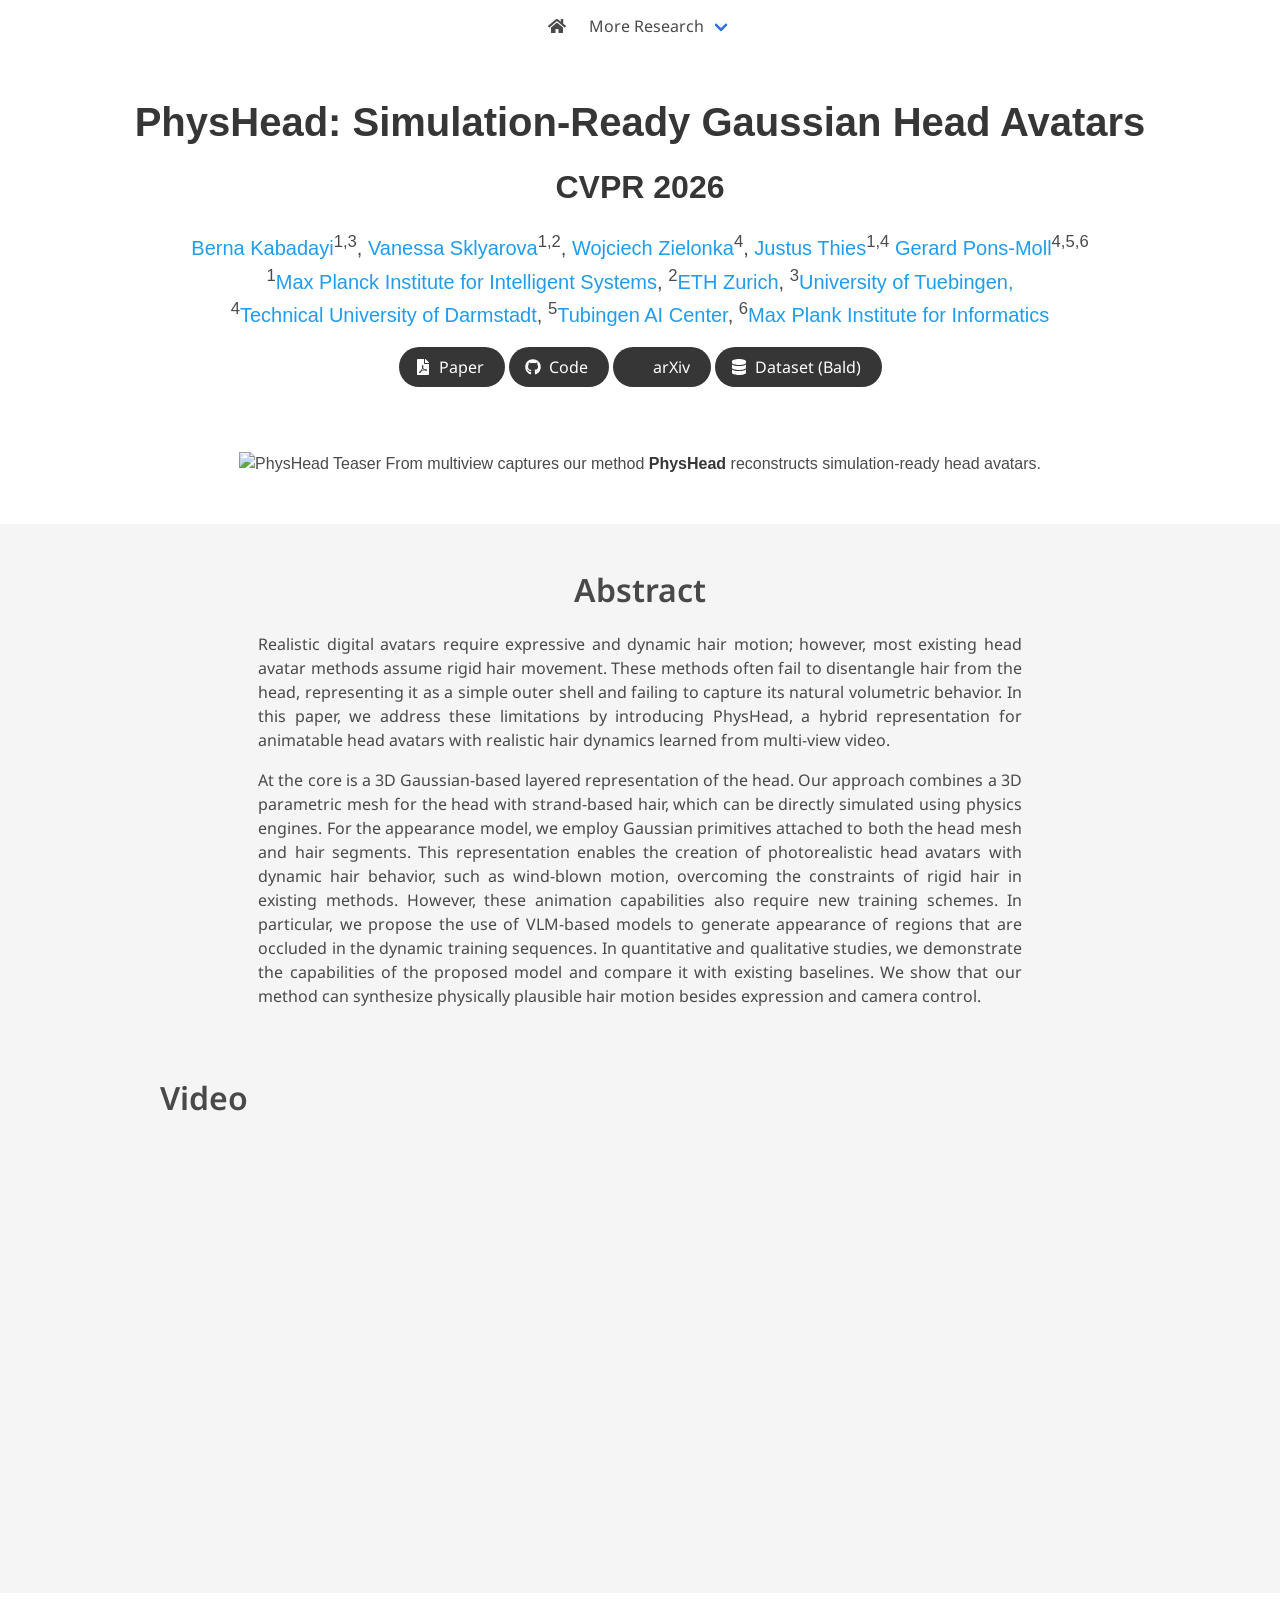
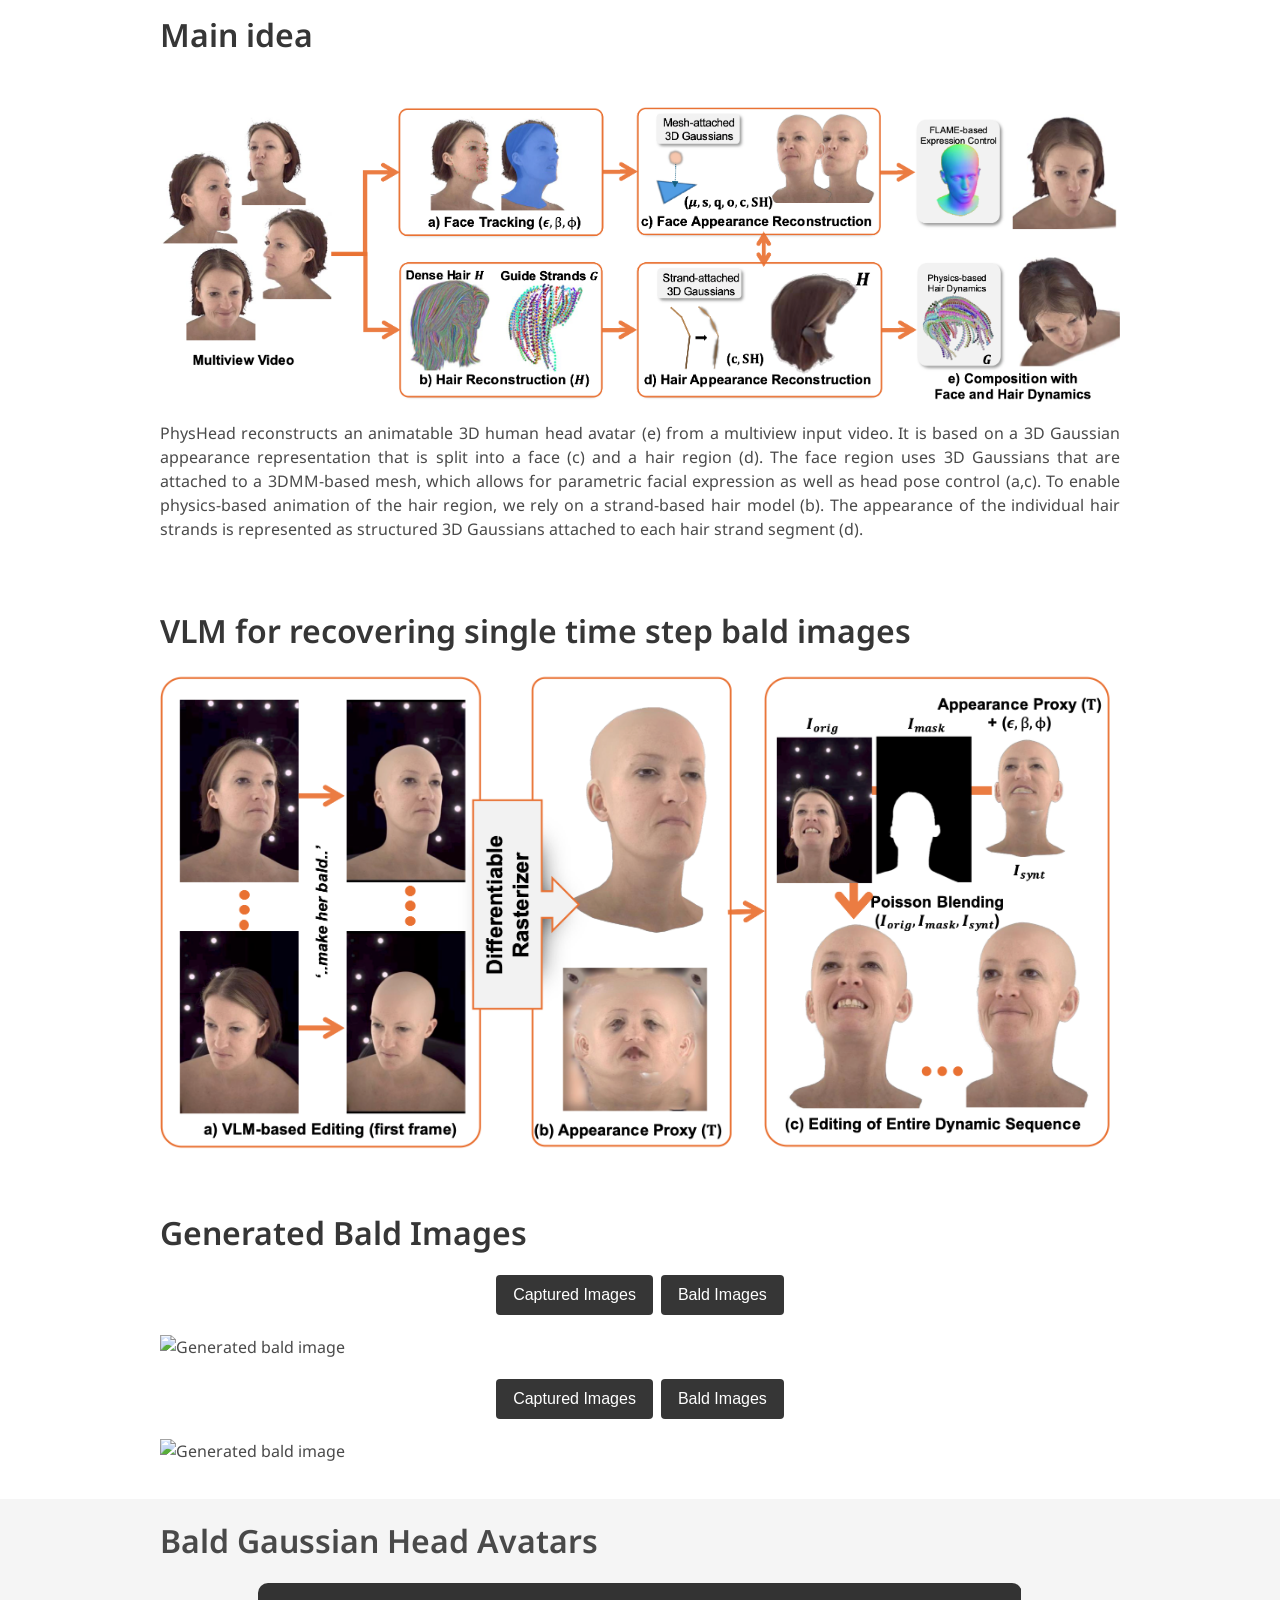
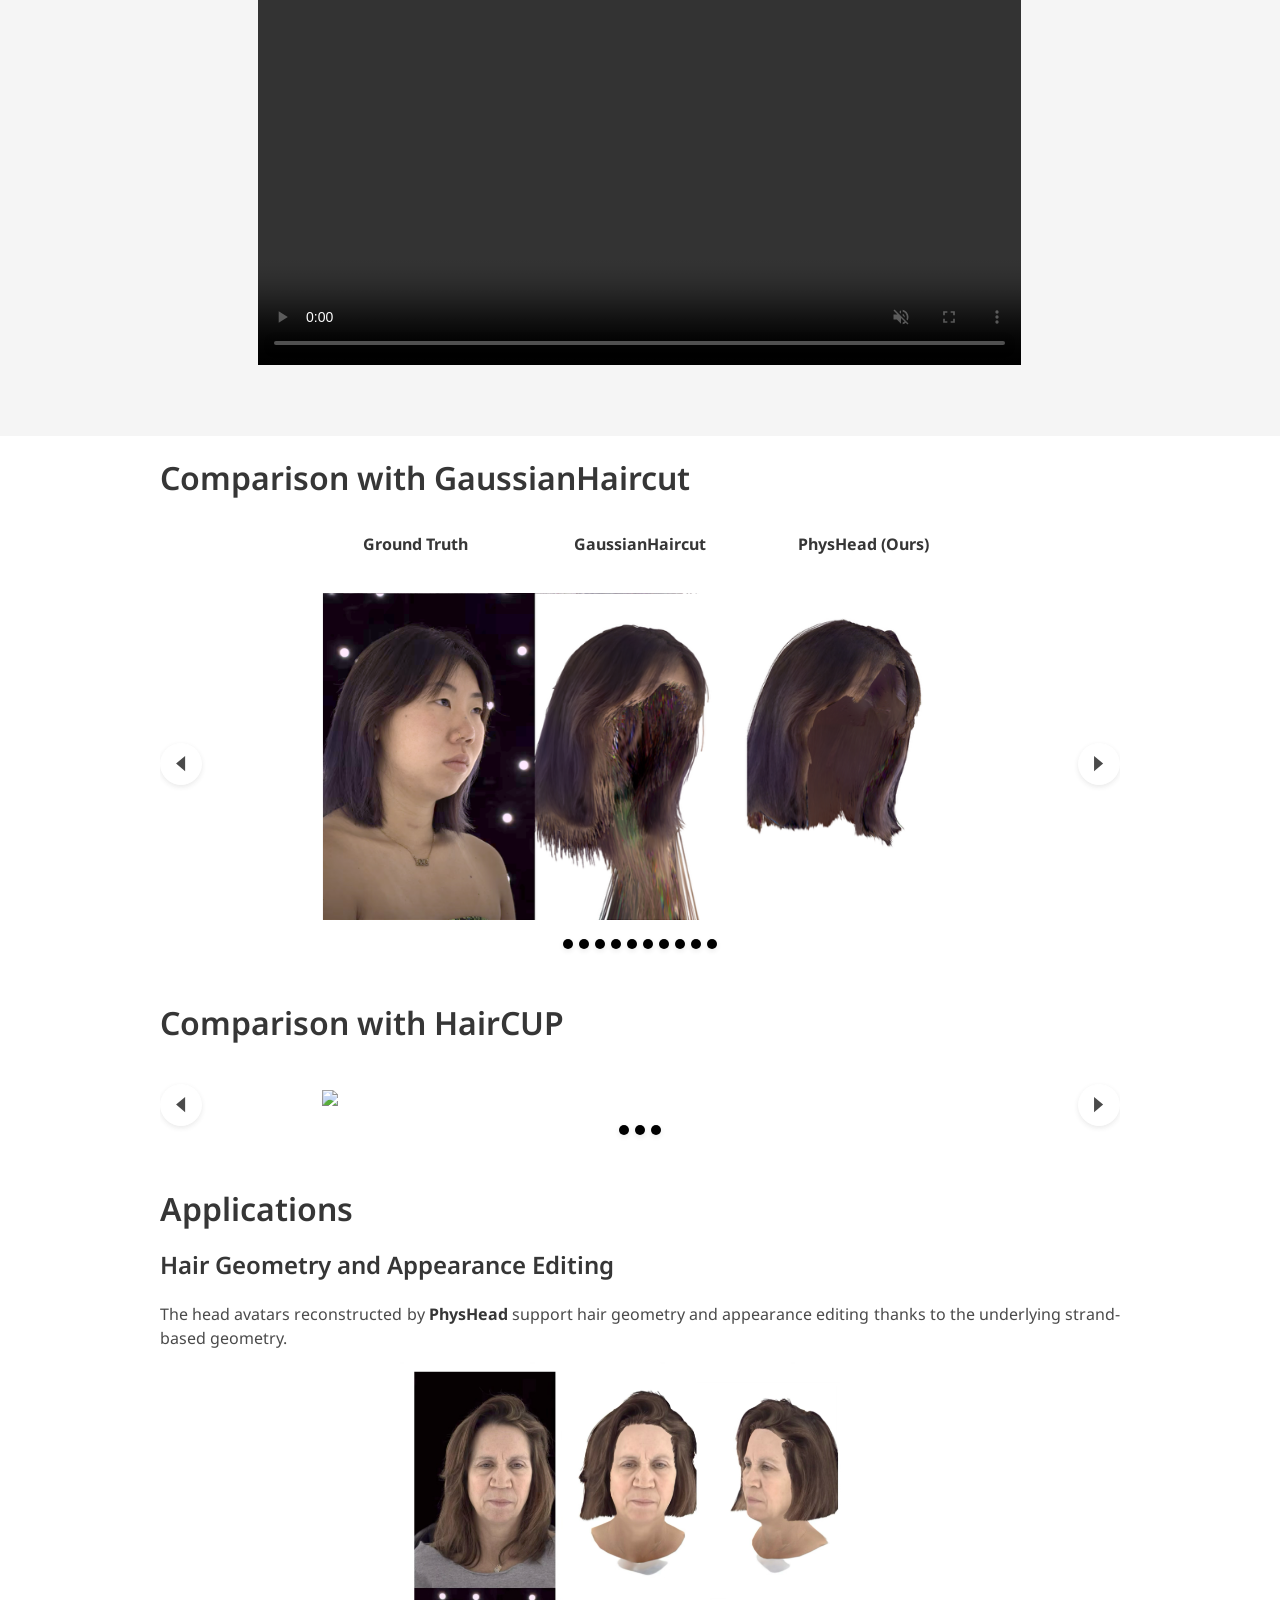
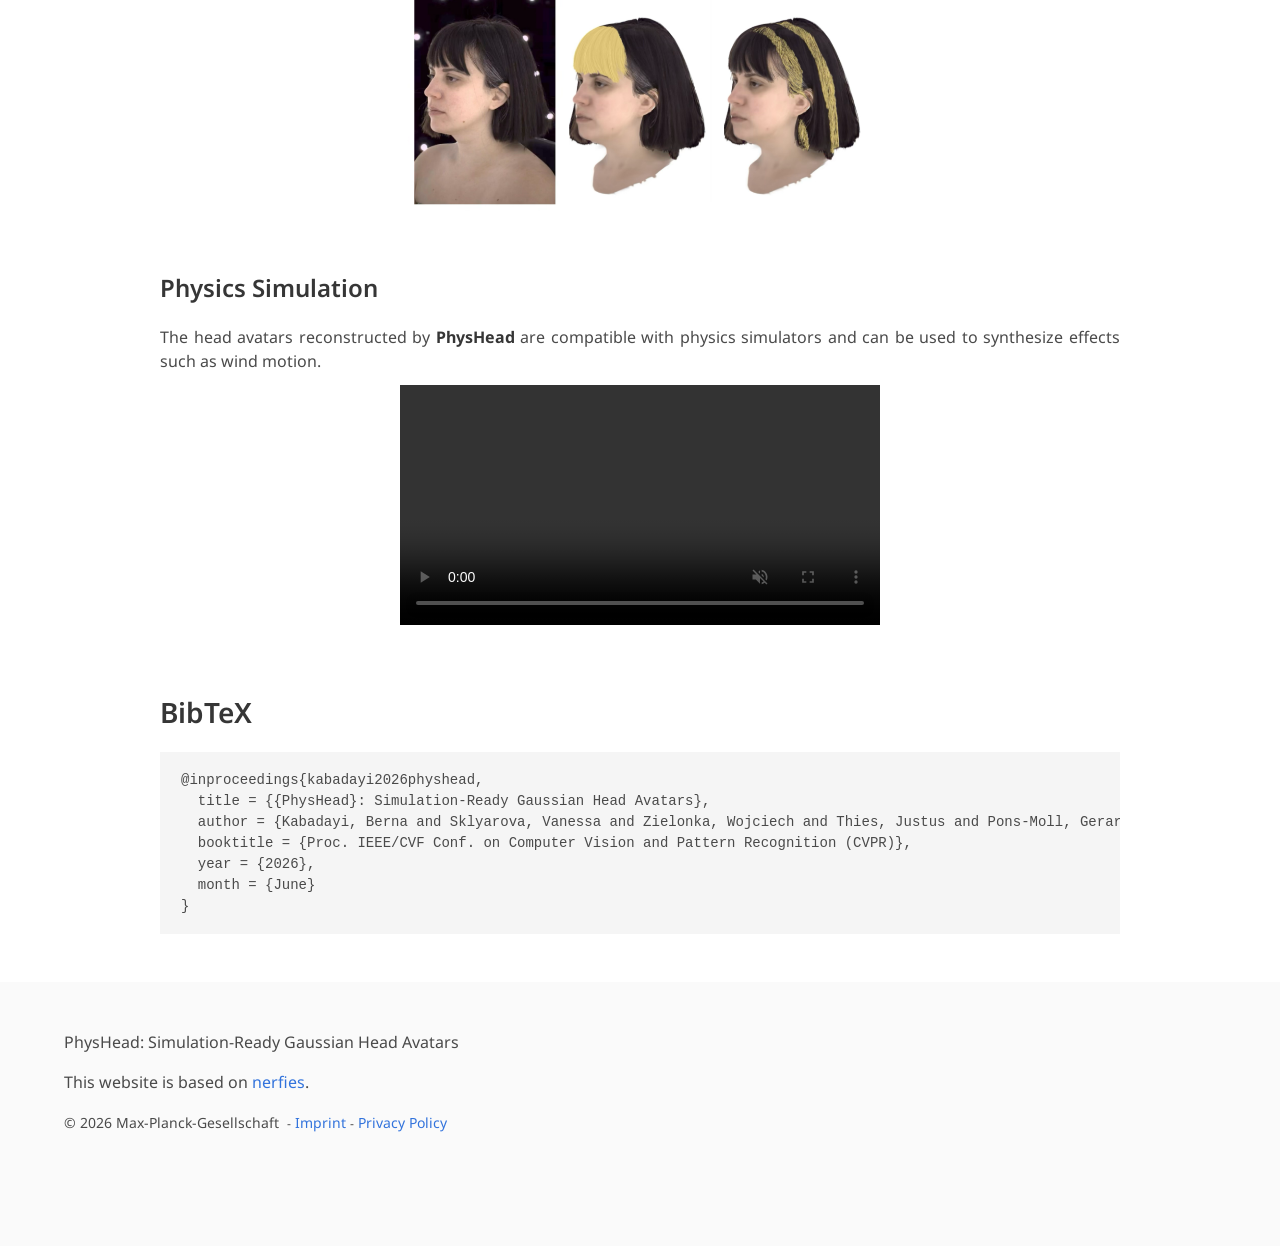
==== index.html @ 76f11182 "code link" ====
<!DOCTYPE html>
<html>
<head>
  <meta charset="utf-8">
  <!-- Meta tags for social media banners, these should be filled in appropriatly as they are your "business card" -->
  <!-- Replace the content tag with appropriate information -->
  <meta name="description" content="PhysHead: Simulation-Ready Gaussian Head Avatars">
  <meta property="og:title" content="PhysHead"/>
  <meta property="og:description" content="PhysHead: Simulation-Ready Gaussian Head Avatars"/>
  <meta property="og:url" content="https://phys-head.github.io/"/>
  <!-- Path to banner image, should be in the path listed below. Optimal dimenssions are 1200X630-->
  <meta property="og:image" content="static/images/teasercr-crop.png" />
  <meta property="og:image:width" content="1200"/>
  <meta property="og:image:height" content="630"/>


  <meta name="twitter:title" content="PhysHead">
  <meta name="twitter:description" content="PhysHead: Simulation-Ready Gaussian Head Avatars">
  <!-- Path to banner image, should be in the path listed below. Optimal dimenssions are 1200X600-->
  <meta name="twitter:image" content="static/images/teasercr-crop.png">
  <meta name="twitter:card" content="summary_large_image">
  <!-- Keywords for your paper to be indexed by-->
  <meta name="keywords" content="Computer Vision, Computer Graphics, Digital Humans">
  <meta name="viewport" content="width=device-width, initial-scale=1">


  <title>PhysHead</title>
  <!-- <link rel="icon" type="image/x-icon" href="static/images/scissors.png"> -->
  <link href="https://fonts.googleapis.com/css?family=Google+Sans|Noto+Sans|Castoro"
  rel="stylesheet">

  <link rel="stylesheet" href="static/css/bulma.min.css">
  <link rel="stylesheet" href="static/css/bulma-carousel.min.css">
  <link rel="stylesheet" href="static/css/bulma-slider.min.css">
  <link rel="stylesheet" href="static/css/fontawesome.all.min.css">
  <link rel="stylesheet"
  href="https://cdn.jsdelivr.net/gh/jpswalsh/academicons@1/css/academicons.min.css">
  <link rel="stylesheet" href="static/css/index.css">

  <script src="https://ajax.googleapis.com/ajax/libs/jquery/3.5.1/jquery.min.js"></script>
  <script src="https://documentcloud.adobe.com/view-sdk/main.js"></script>
  <script defer src="static/js/fontawesome.all.min.js"></script>
  <script src="static/js/bulma-carousel.min.js"></script>
  <script src="static/js/bulma-slider.min.js"></script>
  <script src="static/js/index.js"></script>
</head>

<body>
  <nav class="navbar" role="navigation" aria-label="main navigation">
    <div class="navbar-brand">
      <a role="button" class="navbar-burger" aria-label="menu" aria-expanded="false">
        <span aria-hidden="true"></span>
        <span aria-hidden="true"></span>
        <span aria-hidden="true"></span>
      </a>
    </div>
    <div class="navbar-menu">
      <div class="navbar-start" style="flex-grow: 1; justify-content: center;">
        <a class="navbar-item" href="https://phys-head.github.io/">
        <span class="icon">
            <i class="fas fa-home"></i>
        </span>
        </a>
  
        <div class="navbar-item has-dropdown is-hoverable">
          <a class="navbar-link">
            More Research
          </a>
          <div class="navbar-dropdown">
            <a class="navbar-item" href="https://neuralfur.is.tue.mpg.de/">
              NeuralFur
            </a>
            <a class="navbar-item" href="https://ganavatar.github.io/">
              GAN-Avatar
            </a>
            <a class="navbar-item" href="https://phys-head.github.io/">
              PhysHead
            </a>
          </div>
        </div>
      </div>
  
    </div>
  </nav>  

  <section class="hero">
    <div class="hero-body">
      <div class="container is-max-widescreen">
        <div class="columns is-centered">
          <div class="column has-text-centered">
            <!-- <h1 class="title is-1 publication-title"><i>Im2Haircut</i></h1> -->
            <h1 class="title is-2 publication-title">PhysHead: Simulation-Ready Gaussian Head Avatars</h1>
            <h1 class="title is-3 publication-title">CVPR 2026</h1>
            <div class="is-size-5 publication-authors">
              <!-- Paper authors -->
              <span class="author-block">
                <a href="https://bernakabadayi.github.io" target="_blank">Berna Kabadayi</a><sup>1,3</sup>,
              </span>
              <span class="author-block">
                <a href="https://vanessik.github.io" target="_blank">Vanessa Sklyarova</a><sup>1,2</sup>,
              </span>
              <span class="author-block">
                <a href="https://zielon.github.io" target="_blank">Wojciech Zielonka</a><sup>4</sup>,
              </span>
              <span class="author-block">
                <a href="https://justusthies.github.io" target="_blank">Justus Thies</a><sup>1,4</sup>
              </span>
              <span class="author-block">
                <a href="https://virtualhumans.mpi-inf.mpg.de/people/pons-moll.html" target="_blank">Gerard Pons-Moll</a><sup>4,5,6</sup>
              </span>
            </div>
<div class="is-size-5 publication-authors">
  <div class="author-block">
    <sup>1</sup><a href="https://is.mpg.de">Max Planck Institute for Intelligent Systems</a>, 
    <sup>2</sup><a href="https://cvg.ethz.ch">ETH Zurich</a>,
    <sup>3</sup><a href="">University of Tuebingen,</a><br>
    <sup>4</sup><a href="">Technical University of Darmstadt</a>,
    <sup>5</sup><a href="">Tubingen AI Center</a>,
    <sup>6</sup><a href="">Max Plank Institute for Informatics</a>
  </div>
</div>

<div class="is-size-5 publication-authors">
  </div>

            <div class="column has-text-centered">
              <div class="publication-links">
                <!-- Arxiv PDF link -->
                <span class="link-block">
                  <a href="" target="_blank"
                    class="external-link button is-normal is-rounded is-dark">
                    <span class="icon">
                      <i class="fas fa-file-pdf"></i>
                    </span>
                    <span>Paper</span>
                  </a>
                </span>

                <!-- Github link -->
                <span class="link-block">
                  <a href="https://github.com/bernakabadayi/physhead" target="_blank"
                    class="external-link button is-normal is-rounded is-dark">
                    <span class="icon">
                      <i class="fab fa-github"></i>
                    </span>
                    <span>Code</span>
                  </a>
                </span>

                <!-- ArXiv abstract Link -->
                <span class="link-block">
                  <a href="" target="_blank"
                    class="external-link button is-normal is-rounded is-dark">
                    <span class="icon">
                      <i class="ai ai-arxiv"></i>
                    </span>
                    <span>arXiv</span>
                  </a>
                </span>

                <span class="link-block">
                  <a href="" target="_blank"
                    class="external-link button is-normal is-rounded is-dark">
                    <span class="icon">
                      <i class="fas fa-database"></i>
                    </span>
                    <span>Dataset (Bald)</span>
                  </a>
                </span>

              </div>
            </div>
          </div>
        </div>
      </div>
    </div>
  </section>

  <!-- Teaser video-->
  <section class="hero teaser">
    <div class="container is-max-desktop">
      <div class="hero-body has-text-centered">
        <img src="static/images/teasercr-crop.png" alt="PhysHead Teaser" style="max-width: 100%; height: auto;" />
        <!-- <h2 class="subtitle has-text-centered"> -->
          From multiview captures our method <strong>PhysHead</strong> reconstructs simulation-ready head avatars.
        <!-- </h2> -->
      </div>
    </div>
  </section>
  <!-- End teaser video -->

  <!-- Paper abstract -->
  <section class="section hero is-light">
    <div class="container is-max-desktop">
      <div class="columns is-centered has-text-centered">
        <div class="column is-four-fifths">
          <h2 class="title is-3">Abstract</h2>
          <div class="content has-text-justified">
            <p>
              Realistic digital avatars require expressive and dynamic hair motion; however, most existing head avatar methods assume rigid hair movement. These methods often fail to disentangle hair from the head, representing it as a simple outer shell and failing to capture its natural volumetric behavior. In this paper, we address these limitations by introducing PhysHead, a hybrid representation for animatable head avatars with realistic hair dynamics learned from multi-view video.
            </p>
            <p>
              At the core is a 3D Gaussian-based layered representation of the head. Our approach combines a 3D parametric mesh for the head with strand-based hair, which can be directly simulated using physics engines. For the appearance model, we employ Gaussian primitives attached to both the head mesh and hair segments. This representation enables the creation of photorealistic head avatars with dynamic hair behavior, such as wind-blown motion, overcoming the constraints of rigid hair in existing methods. However, these animation capabilities also require new training schemes. In particular, we propose the use of VLM-based models to generate appearance of regions that are occluded in the dynamic training sequences. In quantitative and qualitative studies, we demonstrate the capabilities of the proposed model and compare it with existing baselines. We show that our method can synthesize physically plausible hair motion besides expression and camera control.
            </p>
          </div>
        </div>
      </div>
    </div>
  </section>
  <!-- End paper abstract -->

  <!-- Youtube video -->
  <section class="hero is-small is-light">
    <div class="hero-body">
      <div class="container is-max-desktop">
        <!-- Paper video. -->
        <h2 class="title is-3">Video</h2>
        <div class="columns is-centered has-text-centered">
          <div class="column is-four-fifths">
            <div class="publication-video">
              <!-- Youtube embed code here -->
              <iframe src="https://www.youtube.com/embed/k68fsSSwzc0" frameborder="0" allow="autoplay; encrypted-media" allowfullscreen></iframe>
            </div>
          </div>
        </div>
      </div>
    </div>
  </section>
  <!-- End youtube video -->

  <!-- Main idea -->
  <section class="hero is-small">
    <div class="hero-body">
      <div class="container is-max-desktop">
        <h2 class="title is-3">Main idea</h2>
        <div class="row">
          <div class="col-lg-16 text-white">
            <img class="img-fluid mb-3" src="static/images/methodlast-crop.png" alt="" >
          </div>
        </div>      
        <div class="content has-text-justified is-four-fifths">
          <p>
            PhysHead reconstructs an animatable 3D human head avatar (e) from a multiview input video. It is based on a 3D Gaussian appearance representation that is split into a face (c) and a hair region (d). The face region uses 3D Gaussians that are attached to a 3DMM-based mesh, which allows for parametric facial expression as well as head pose control (a,c). To enable physics-based animation of the hair region, we rely on a strand-based hair model (b). The appearance of the individual hair strands is represented as structured 3D Gaussians attached to each hair strand segment (d).
          </p>
        </div>
        <div class="row">
          <!-- <div class="col-lg-16 text-white">
            <img class="img-fluid mb-3" src="static/images/figure2.png" alt="" >
          </div> -->
        </div>      
        <div class="content has-text-justified is-four-fifths">
          <!-- <p>
            TODO             </p> -->
        </div>
    </div>
    </div>
  </section>

  <!-- defur results -->
  <section class="hero is-small">
    <div class="hero-body">
      <div class="container is-max-desktop">
        <h2 class="title is-3">VLM for recovering single time step bald images</h2>
        <div class="content has-text-justified is-four-fifths">
          <p>
            
          </p>
        </div>
        <div class="row">
          <div class="col-lg-16 text-white">
            <img class="img-fluid mb-3" src="static/images/vlm-crop.png" alt="" >
          </div>
        </div>      
    </div>
    </div>
  </section>

  <section class="hero is-small">
  <div class="hero-body">
    <div class="container is-max-desktop">
      <h2 class="title is-3">Generated Bald Images</h2>
      <div class="buttons is-centered mt-2 mb-3">
        <button id="bald-toggle-1" class="button is-dark is-light" type="button">Captured Images</button>
        <button id="bald-toggle-2" class="button is-dark" type="button">Bald Images</button>
      </div>

      <div id="bald-media-1" class="item item-video2">
        <img class="img-fluid mb-3" src="static/images/0012100000_grid_435_rgb.png" alt="Generated bald image" >
      </div>
      <div id="bald-media-2" class="item item-video2" style="display: none;">
        <img class="img-fluid mb-3" src="static/images/0012100000_grid_435.png" alt="Generated bald image methodfig" >
      </div>

      <div class="buttons is-centered mt-2 mb-3">
        <button id="bald-toggle-3" class="button is-dark is-light" type="button">Captured Images</button>
        <button id="bald-toggle-4" class="button is-dark" type="button">Bald Images</button>
      </div>

      <div id="bald-media-3" class="item item-video2">
        <img class="img-fluid mb-3" src="static/images/0025000000_grid_rgb.png" alt="Generated bald image" >
      </div>
      <div id="bald-media-4" class="item item-video2" style="display: none;">
        <img class="img-fluid mb-3" src="static/images/0025000000_grid.png" alt="Generated bald image methodfig" >
      </div>
    </div>
  </div>
</section> 

  <!-- bald video -->
  <section class="hero is-small is-light">
    <div class="hero-body">
      <div class="container is-max-desktop">
        <!-- Paper video. -->
        <h2 class="title is-3">Bald Gaussian Head Avatars</h2>
        <div class="columns is-centered has-text-centered">
          <div class="column is-four-fifths">
            <div class="publication-video">
              <video autoplay controls muted loop playsinline style="width: 100%; height: auto;">
                <source src="static/videos/bald-avatars.mp4" type="video/mp4">
              </video>
            </div>
          </div>
        </div>
      </div>
    </div>
  </section>
  <!-- End bald video -->

  <!-- Image carousel-->
  <section class="hero is-small">
    <div class="hero-body">
      <div class="container is-max-desktop">
        <h2 class="title is-3">Comparison with GaussianHaircut</h2>
          <div class="columns is-mobile is-multiline has-text-centered mt-2" style="max-width: 70%; margin: 0 auto;">
            <div class="column is-one-third">
              <strong>Ground Truth</strong>
            </div>
            <div class="column is-one-third">
              <strong>GaussianHaircut</strong>
            </div>
            <div class="column is-one-third">
              <strong>PhysHead (Ours)</strong>
            </div>
         </div>   
        <div id="gh-results-carousel-1" class="carousel results-carousel">
          <div class="item">
            <img class="img-fluid mb-3" src="static/images/gh/gh_physhead1_bottom.png" alt="GaussianHaircut comparison image 6" style="width: 70%; height: auto; display: block; margin: 0 auto;">
          </div>
          <div class="item">
            <img class="img-fluid mb-3" src="static/images/gh/gh_physhead1_top.png" alt="GaussianHaircut comparison image 6" style="width: 70%; height: auto; display: block; margin: 0 auto;">
          </div>
          <div class="item">
            <img class="img-fluid mb-3" src="static/images/gh/gh_physhead2_bottom.png" alt="GaussianHaircut comparison image 6" style="width: 70%; height: auto; display: block; margin: 0 auto;">
          </div>
          <div class="item">
            <img class="img-fluid mb-3" src="static/images/gh/gh_physhead2_top.png" alt="GaussianHaircut comparison image 6" style="width: 70%; height: auto; display: block; margin: 0 auto;">
          </div>
          <div class="item">
            <img class="img-fluid mb-3" src="static/images/gh/cat_000000kkf.png" alt="GaussianHaircut comparison image 1" style="width: 70%; height: auto; display: block; margin: 0 auto;">
          </div>
          <div class="item">
            <img class="img-fluid mb-3" src="static/images/gh/cat_000002.png" alt="GaussianHaircut comparison image 2" style="width: 70%; height: auto; display: block; margin: 0 auto;">
          </div>
          <div class="item">
            <img class="img-fluid mb-3" src="static/images/gh/cat_000003.png" alt="GaussianHaircut comparison image 3" style="width: 70%; height: auto; display: block; margin: 0 auto;">
          </div>
          <div class="item">
            <img class="img-fluid mb-3" src="static/images/gh/cat_000010.png" alt="GaussianHaircut comparison image 4" style="width: 70%; height: auto; display: block; margin: 0 auto;">
          </div>
          <div class="item">
            <img class="img-fluid mb-3" src="static/images/gh/cat_000011kkf.png" alt="GaussianHaircut comparison image 5" style="width: 70%; height: auto; display: block; margin: 0 auto;">
          </div>
          <div class="item">
            <img class="img-fluid mb-3" src="static/images/gh/cat_000015kkf.png" alt="GaussianHaircut comparison image 6" style="width: 70%; height: auto; display: block; margin: 0 auto;">
          </div>
        </div>
      </div>
    </div>
  </section> 

  <!-- Image carousel-->
  <section class="hero is-small">
    <div class="hero-body">
      <div class="container is-max-desktop">
        <h2 class="title is-3">Comparison with HairCUP</h2>
        <div id="haircup-results-carousel-1" class="carousel results-carousel">
          <div class="item">
            <img class="img-fluid mb-3" src="static/images/haircup/151_haircup-crop.png" alt="Haircup comparison image 1" style="width: 70%; height: auto; display: block; margin: 0 auto;">
          </div>
          <div class="item">
            <img class="img-fluid mb-3" src="static/images/haircup/920_haircup-crop.png" alt="Haircup comparison image 2" style="width: 70%; height: auto; display: block; margin: 0 auto;">
          </div>
          <div class="item">
            <img class="img-fluid mb-3" src="static/images/haircup/haircup_877-crop.png" alt="Haircup comparison image 3" style="width: 70%; height: auto; display: block; margin: 0 auto;">
          </div>
        </div>
      </div>
    </div>
  </section> 


<!-- applications figure -->
<section class="hero is-small">
  <div class="hero-body">
    <div class="container is-max-desktop">
      <h2 class="title is-3">Applications</h2>
      <h2 class="title is-4">Hair Geometry and Appearance Editing</h2>
      <div class="content has-text-justified is-four-fifths mb-3">
        <p>
        The head avatars reconstructed by <strong>PhysHead</strong> support hair geometry and appearance editing thanks to the underlying strand-based geometry.
        </p>
      </div>
      <div class="row">
            <div class="item item-video1">
        <img class="img-fluid mb-3" src="static/images/editfinal.png" alt="Hair Geometry and Appearance Editing" style="width: 50%; height: auto; display: block; margin: 0 auto;">
          </div>
      </div>
  </div>
    </div>
  </div>
</section>

<!-- applications figure -->
<section class="hero is-small">
  <div class="hero-body">
    <div class="container is-max-desktop">
      <!-- <h2 class="title is-3">Applications</h2> -->
      <h2 class="title is-4">Physics Simulation</h2>
      <div class="content has-text-justified is-four-fifths mb-3">
        <p>
        The head avatars reconstructed by <strong>PhysHead</strong> are compatible with physics simulators and can be used to synthesize effects such as wind motion.
        </p>
      </div>
      <div class="row">
        <div class="item item-video1">
          <video autoplay controls muted loop playsinline style="width: 50%; height: auto; display: block; margin: 0 auto;">
            <source src="static/images/wind.mp4" type="video/mp4">
          </video>
        </div>
      </div>
  </div>
    </div>
  </div>
</section>



  <!-- Acknowledgement -->
<!-- <section class="section" style="background-color: white;">
  <div class="container is-max-desktop">
    <div class="columns">
      <div class="column is-12 has-text-left">
        <h2 class="title is-3">Acknowledgements and Disclosure</h2>
        <div class="content">
          <p>
            Vanessa Sklyarova is supported by the Max Planck ETH Center for Learning Systems. Berna Kabadayi is supported by the International Max Planck Research School for Intelligent Systems (IMPRS-IS). Justus Thies is supported by the ERC Starting Grant 101162081 ``LeMo'' and the DFG Excellence Strategy— EXC-3057. 
The authors would like to thank Peter Kulits and Silvia Zuffi for their discussions on the project, Tomasz Niewiadomski for providing results on GenZoo, and Benjamin Pellkofer for IT support.
          </p>
          <hr>
          <p>
            MJB has received research gift funds from Adobe, Intel, Nvidia, Meta/Facebook, and Amazon. MJB has financial interests in Amazon, Datagen Technologies, and Meshcapade GmbH. While MJB is a consultant for Meshcapade, his research in this project was performed solely at, and funded solely by, the Max Planck Society.
          </p>
        </div>
      </div>
    </div>
  </div>
</section> -->


  <!--BibTex citation -->
    <section class="section" id="BibTeX">
      <div class="container is-max-desktop content">
        <h2 class="title">BibTeX</h2>
        <pre><code>@inproceedings{kabadayi2026physhead,
  title = {{PhysHead}: Simulation-Ready Gaussian Head Avatars},
  author = {Kabadayi, Berna and Sklyarova, Vanessa and Zielonka, Wojciech and Thies, Justus and Pons-Moll, Gerard},
  booktitle = {Proc. IEEE/CVF Conf. on Computer Vision and Pattern Recognition (CVPR)},
  year = {2026},
  month = {June}
}</code></pre>
      </div>
  </section>
  <!--End BibTex citation -->



<footer class="footer bg-light">
  <div class="container">
    <div class="row">
      <div class="col-lg-10 h-60 text-center text-lg-left my-auto">
        <p class="footer-text mb-4 mb-lg-0">PhysHead: Simulation-Ready Gaussian Head Avatars</p>
        <!-- <p> </p> -->
        <p class="footer-text mb-4 mb-lg-0">This website is based on <a href="https://nerfies.github.io">nerfies</a>.</p>
        <p class="footer-text mb-4 mb-lg-0"><small>&copy; 2026 Max-Planck-Gesellschaft <small class="text-muted ml-1 mr-1">-</small><a href="imprint.html">Imprint</a><small class="text-muted ml-1 mr-1">-</small><a href="privacy-policy.html">Privacy Policy</a></p>
       
      </div>
 
    </div>
  </div>


</footer>






</body>
<script type="text/javascript">
  (tarteaucitron.job = tarteaucitron.job || []).push('youtube');
  </script>

<!-- <script src="skin/default_gdpr/jquery-3.5.1.slim.min.js" data-turbolinks-track="reload"></script>
<script src="skin/default_gdpr/default.js" data-turbolinks-track="reload"></script> -->
<script src="skin/default_gdpr/tarteaucitron/tarteaucitron.js"></script>

<script>
  var xmlhttp = new XMLHttpRequest();
  xmlhttp.onreadystatechange = function() {
    if (this.readyState == 4 && this.status == 200) {
      if(this.responseText == true) {
        document.getElementById("div_login1").style.display = "none";
        document.getElementById("div_login2").style.display = "none";
        document.getElementById("div_logout1").style.display = "block";
      }
    }
  };
  xmlhttp.open('GET', 'skin/default/ajax_sessionstate.php', true);
  xmlhttp.send();
  
</script>

<script>
  var currentLanguage = document.documentElement.lang;
window.tarteaucitronForceLanguage = currentLanguage;
tarteaucitron.init({
   "privacyUrl": "privacy-policy.html", /* Privacy policy url */
   "bodyPosition": "bottom", /* or top to bring it as first element for accessibility */

   "hashtag": "#tarteaucitron", /* Open the panel with this hashtag */
   "cookieName": "tarteaucitron", /* Cookie name */

   "orientation": "middle", /* Banner position (top - bottom - middle - popup) */

   "groupServices": false, /* Group services by category */
   "serviceDefaultState": "wait", /* Default state (true - wait - false) */

   "showAlertSmall": false, /* Show the small banner on bottom right */
   "cookieslist": true, /* Show the cookie list */
   
   "showIcon": true, /* Show cookie icon to manage cookies */
   // "iconSrc": "", /* Optionnal: URL or base64 encoded image */
   "iconPosition": "BottomRight", /* Position of the icon between BottomRight, BottomLeft, TopRight and TopLeft */

   "adblocker": false, /* Show a Warning if an adblocker is detected */

   "DenyAllCta" : true, /* Show the deny all button */
   "AcceptAllCta" : true, /* Show the accept all button when highPrivacy on */
   "highPrivacy": true, /* HIGHLY RECOMMANDED Disable auto consent */

   "handleBrowserDNTRequest": false, /* If Do Not Track == 1, disallow all */

   "removeCredit": true, /* Remove credit link */
   "moreInfoLink": true, /* Show more info link */
   "useExternalCss": false, /* If false, the tarteaucitron.css file will be loaded */
   "useExternalJs": false, /* If false, the tarteaucitron.services.js file will be loaded */

   //"cookieDomain": ".my-multisite-domaine.fr", /* Shared cookie for subdomain website */

   "readmoreLink": "", /* Change the default readmore link pointing to tarteaucitron.io */
   
   "mandatory": false, /* Show a message about mandatory cookies */
   "mandatoryCta": false /* Show the disabled accept button when mandatory on */
});
</script>
<script>
  (function() {
    var toggle1 = document.getElementById('bald-toggle-1');
    var toggle2 = document.getElementById('bald-toggle-2');
    var toggle3 = document.getElementById('bald-toggle-3');
    var toggle4 = document.getElementById('bald-toggle-4');
    var media1 = document.getElementById('bald-media-1');
    var media2 = document.getElementById('bald-media-2');
    var media3 = document.getElementById('bald-media-3');
    var media4 = document.getElementById('bald-media-4');

    if (!toggle1 || !toggle2 || !toggle3 || !toggle4 || !media1 || !media2 || !media3 || !media4) {
      return;
    }

    function showFirst() {
      media1.style.display = 'block';
      media2.style.display = 'none';
      toggle1.classList.add('is-light');
      toggle2.classList.remove('is-light');
    }

    function showSecond() {
      media1.style.display = 'none';
      media2.style.display = 'block';
      toggle1.classList.remove('is-light');
      toggle2.classList.add('is-light');
    }

    function showThird() {
      media3.style.display = 'block';
      media4.style.display = 'none';
      toggle3.classList.add('is-light');
      toggle4.classList.remove('is-light');
    }

    function showFourth() {
      media3.style.display = 'none';
      media4.style.display = 'block';
      toggle3.classList.remove('is-light');
      toggle4.classList.add('is-light');
    }

    toggle1.addEventListener('click', showFirst);
    toggle2.addEventListener('click', showSecond);
    toggle3.addEventListener('click', showThird);
    toggle4.addEventListener('click', showFourth);
  })();
</script>
<script type="text/javascript">
       (tarteaucitron.job = tarteaucitron.job || []).push('youtube');
       </script>
   <script>tarteaucitron.user.matomoHost = 'https://piwik.tuebingen.mpg.de/';tarteaucitron.user.matomoCustomJSPath = 'https://piwik.tuebingen.mpg.de/matomo.js';</script>
   <script type="text/javascript">
       tarteaucitron.user.matomoId = 57;
       (tarteaucitron.job = tarteaucitron.job || []).push('matomocloud');
       </script>

</html>
---- static/css/index.css ----
body {
  font-family: 'Noto Sans', sans-serif;
}


.footer .icon-link {
    font-size: 25px;
    color: #000;
}

.link-block a {
    margin-top: 5px;
    margin-bottom: 5px;
}

.dnerf {
  font-variant: small-caps;
}


.teaser .hero-body {
  padding-top: 0;
  padding-bottom: 3rem;
}

.teaser {
  font-family: 'Google Sans', sans-serif;
}


.publication-title {
}

.publication-banner {
  max-height: parent;

}


.publication-banner video {
  position: relative;
  left: auto;
  top: auto;
  transform: none;
  object-fit: fit;
}

.publication-header .hero-body {
}

.publication-title {
    font-family: 'Google Sans', sans-serif;
}

.publication-authors {
    font-family: 'Google Sans', sans-serif;
}


.publication-venue {
    color: #555;
    width: fit-content;
    font-weight: bold;
}

.publication-awards {
    color: #ff3860;
    width: fit-content;
    font-weight: bolder;
}

.publication-authors {
}

.publication-authors a {
   color: hsl(204, 86%, 53%) !important;
}

.publication-authors a:hover {
    text-decoration: underline;
}

.author-block {
  display: inline-block;
}

.publication-banner img {
}

.publication-authors {
  /*color: #4286f4;*/
}

.publication-video {
    position: relative;
    width: 100%;
    height: 0;
    padding-bottom: 56.25%;

    overflow: hidden;
    border-radius: 10px !important;
}

.publication-video iframe {
    position: absolute;
    top: 0;
    left: 0;
    width: 100%;
    height: 100%;
}

.publication-body img {
}

.results-carousel {
  overflow: hidden;
}

.results-carousel .item {
  margin: 5px;
  overflow: hidden;
  padding: 20px;
  font-size: 0;
}

.results-carousel video {
  margin: 0;
}

.slider-pagination .slider-page {
  background: #000000;
}

.eql-cntrb { 
  font-size: smaller;
}
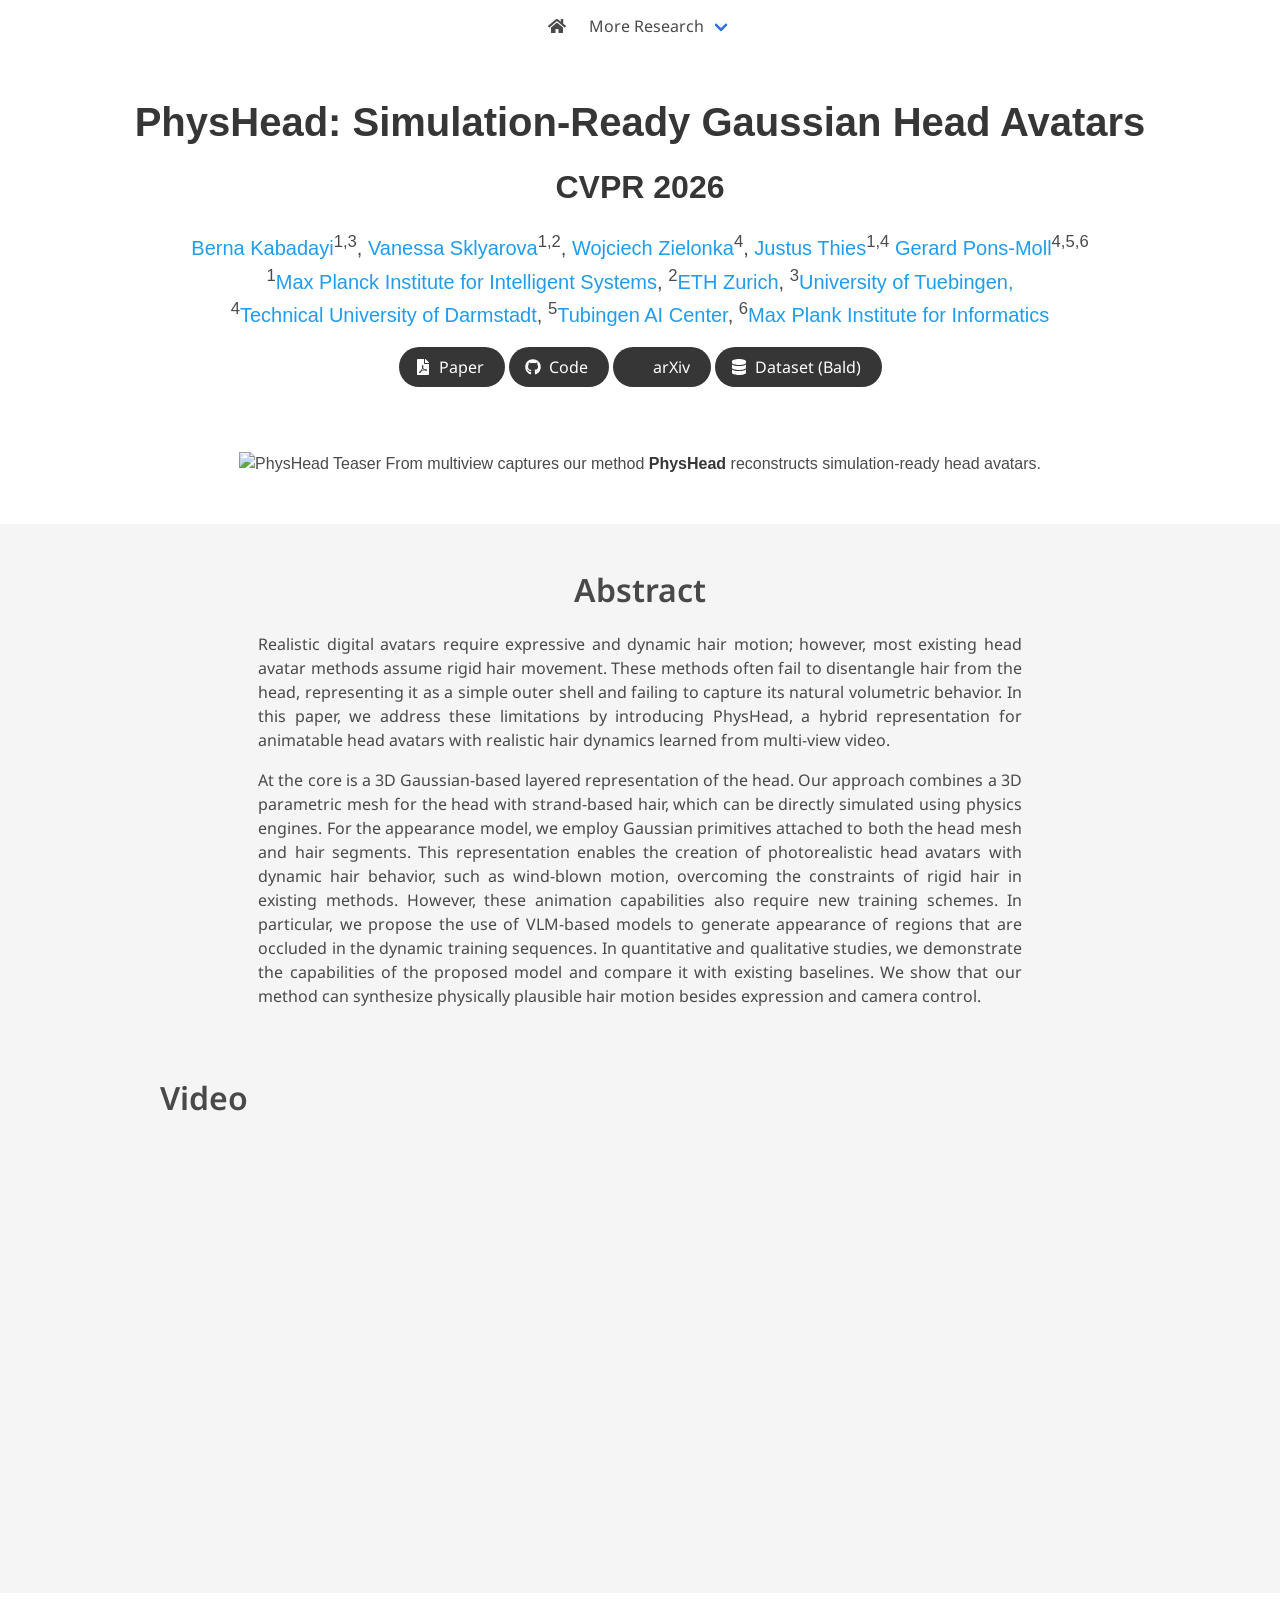
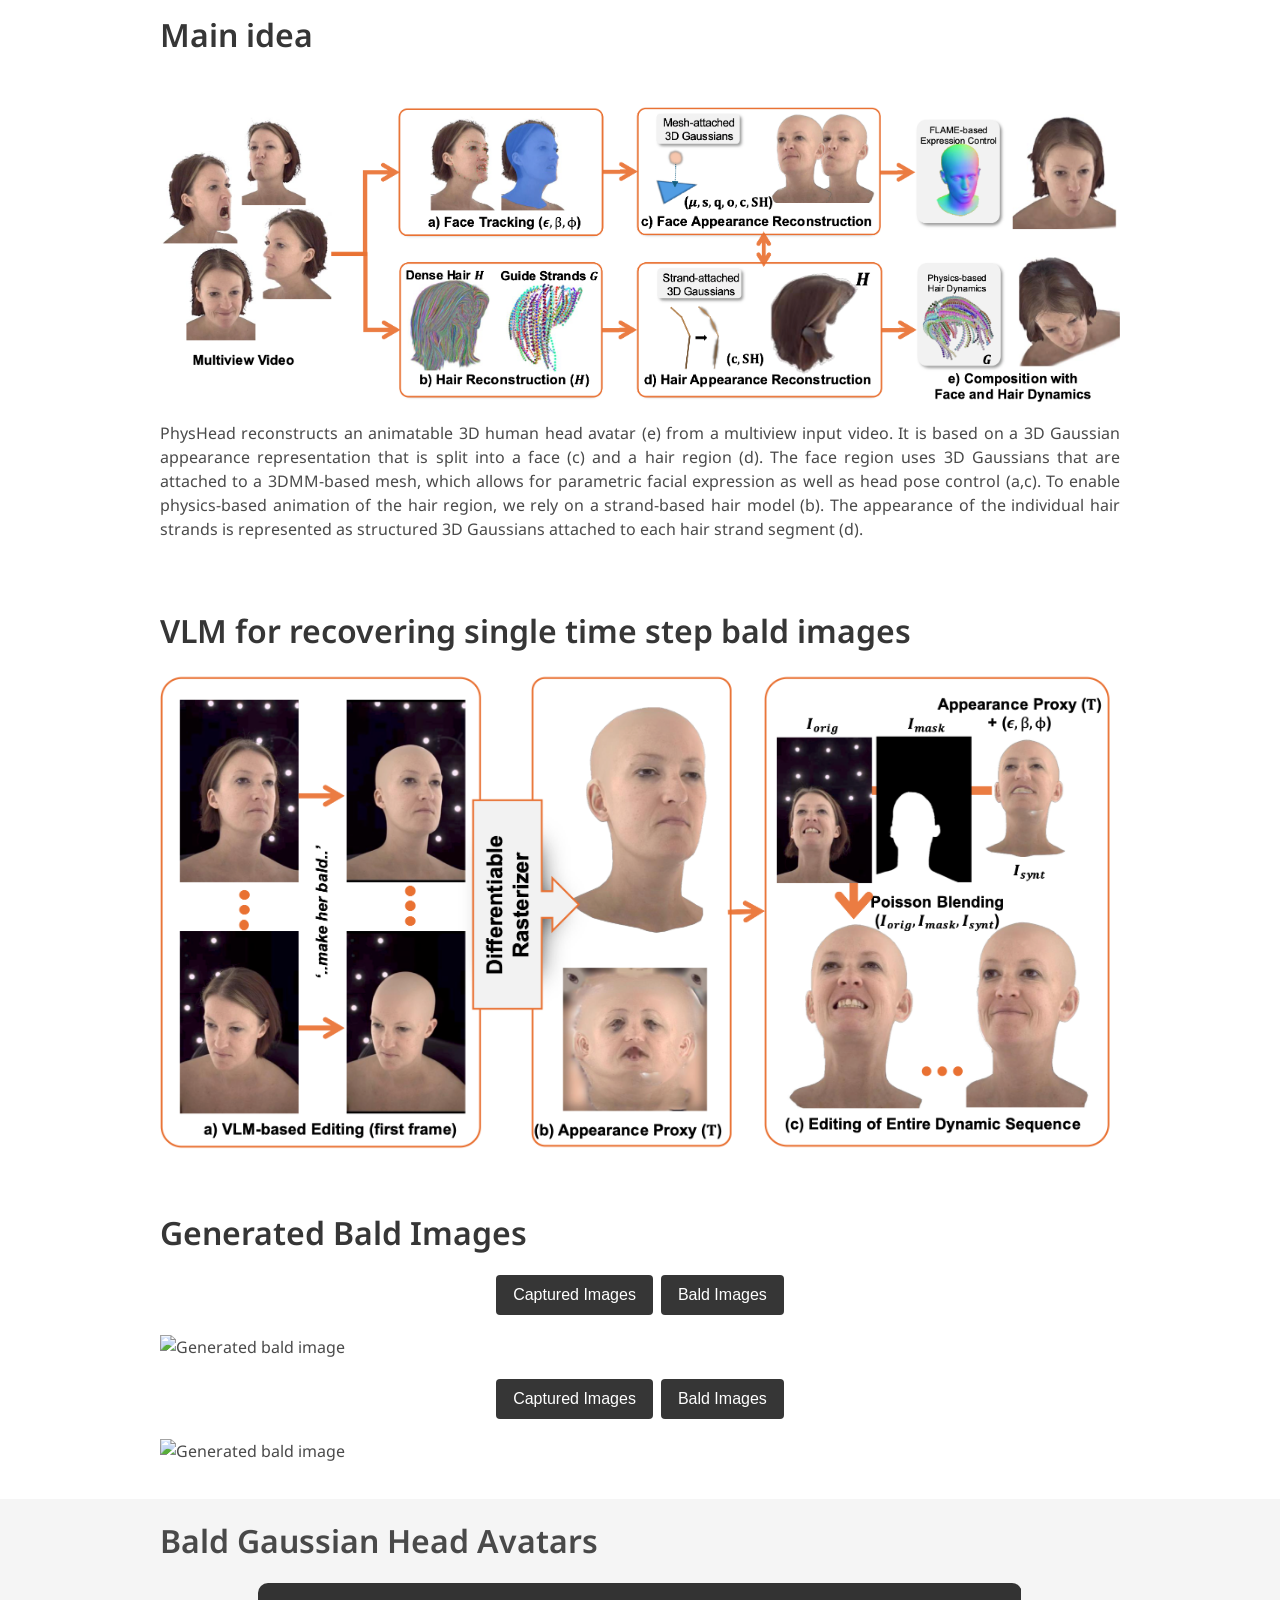
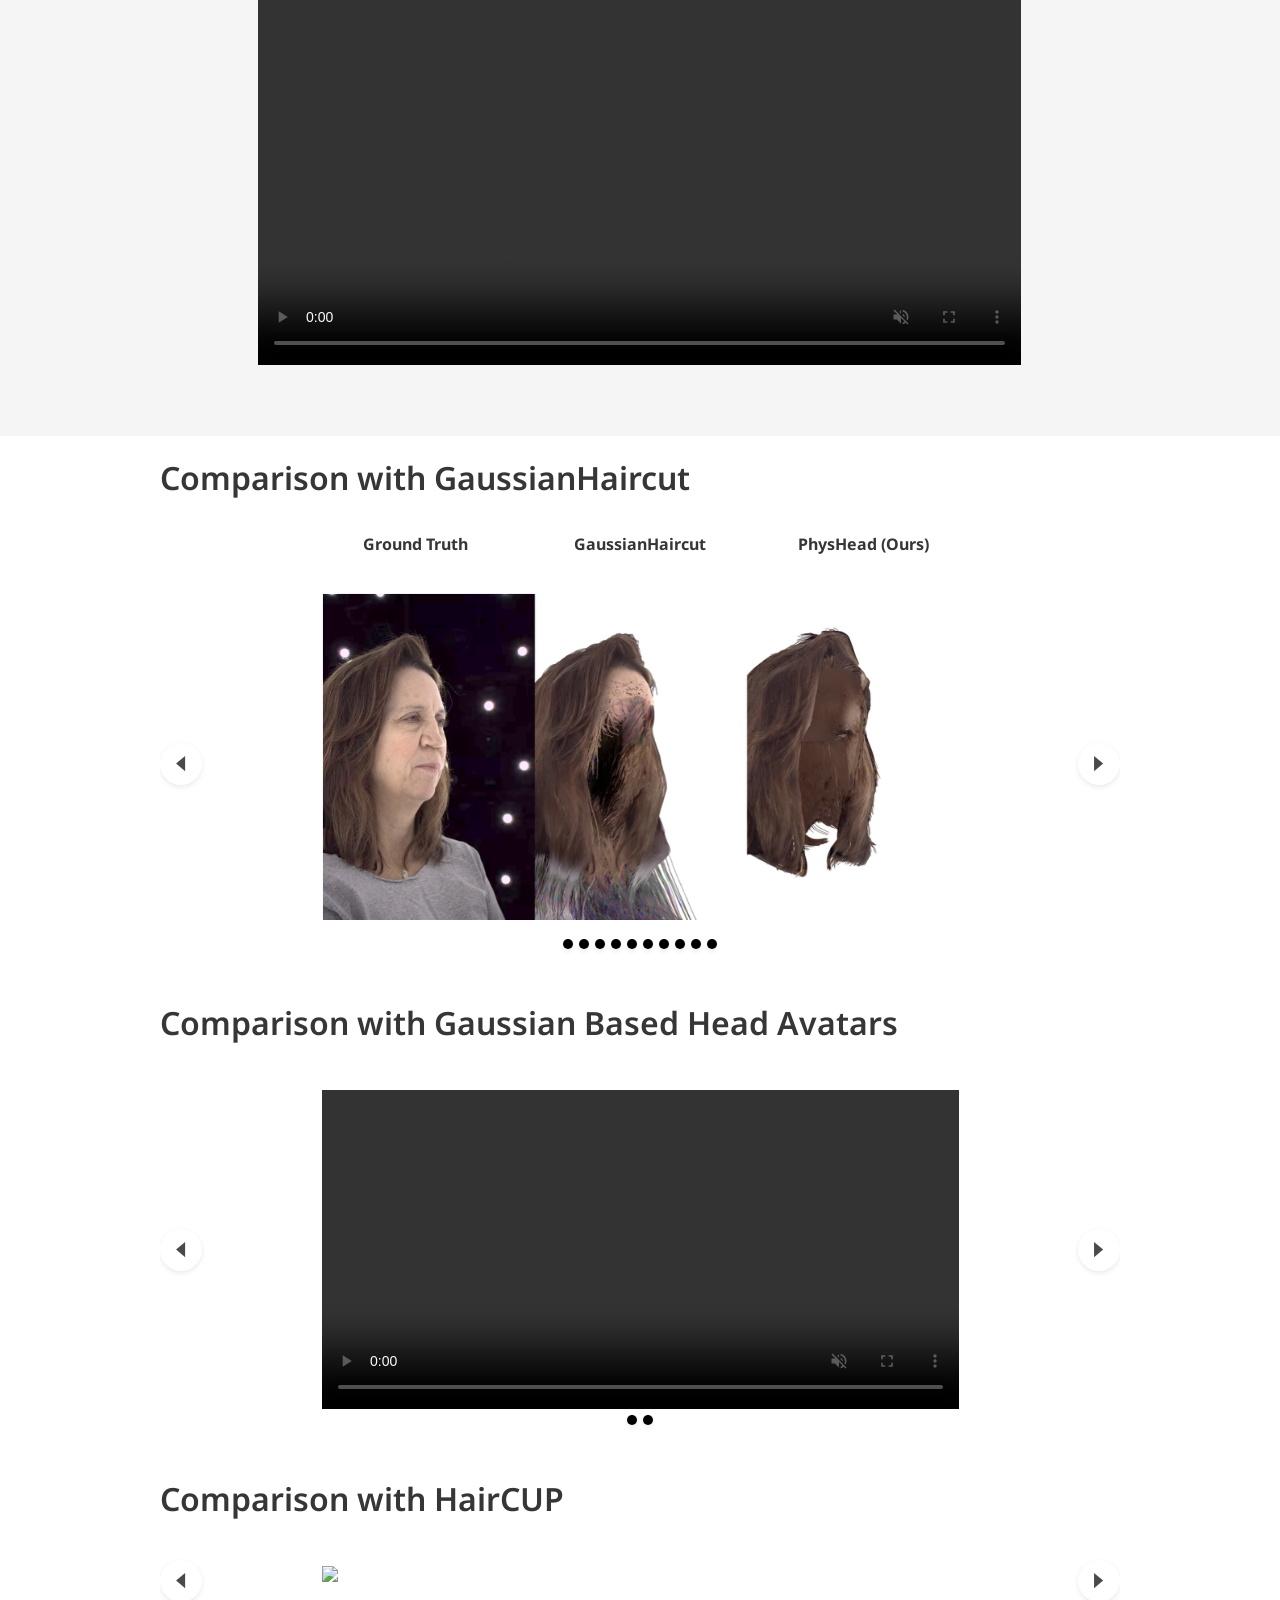
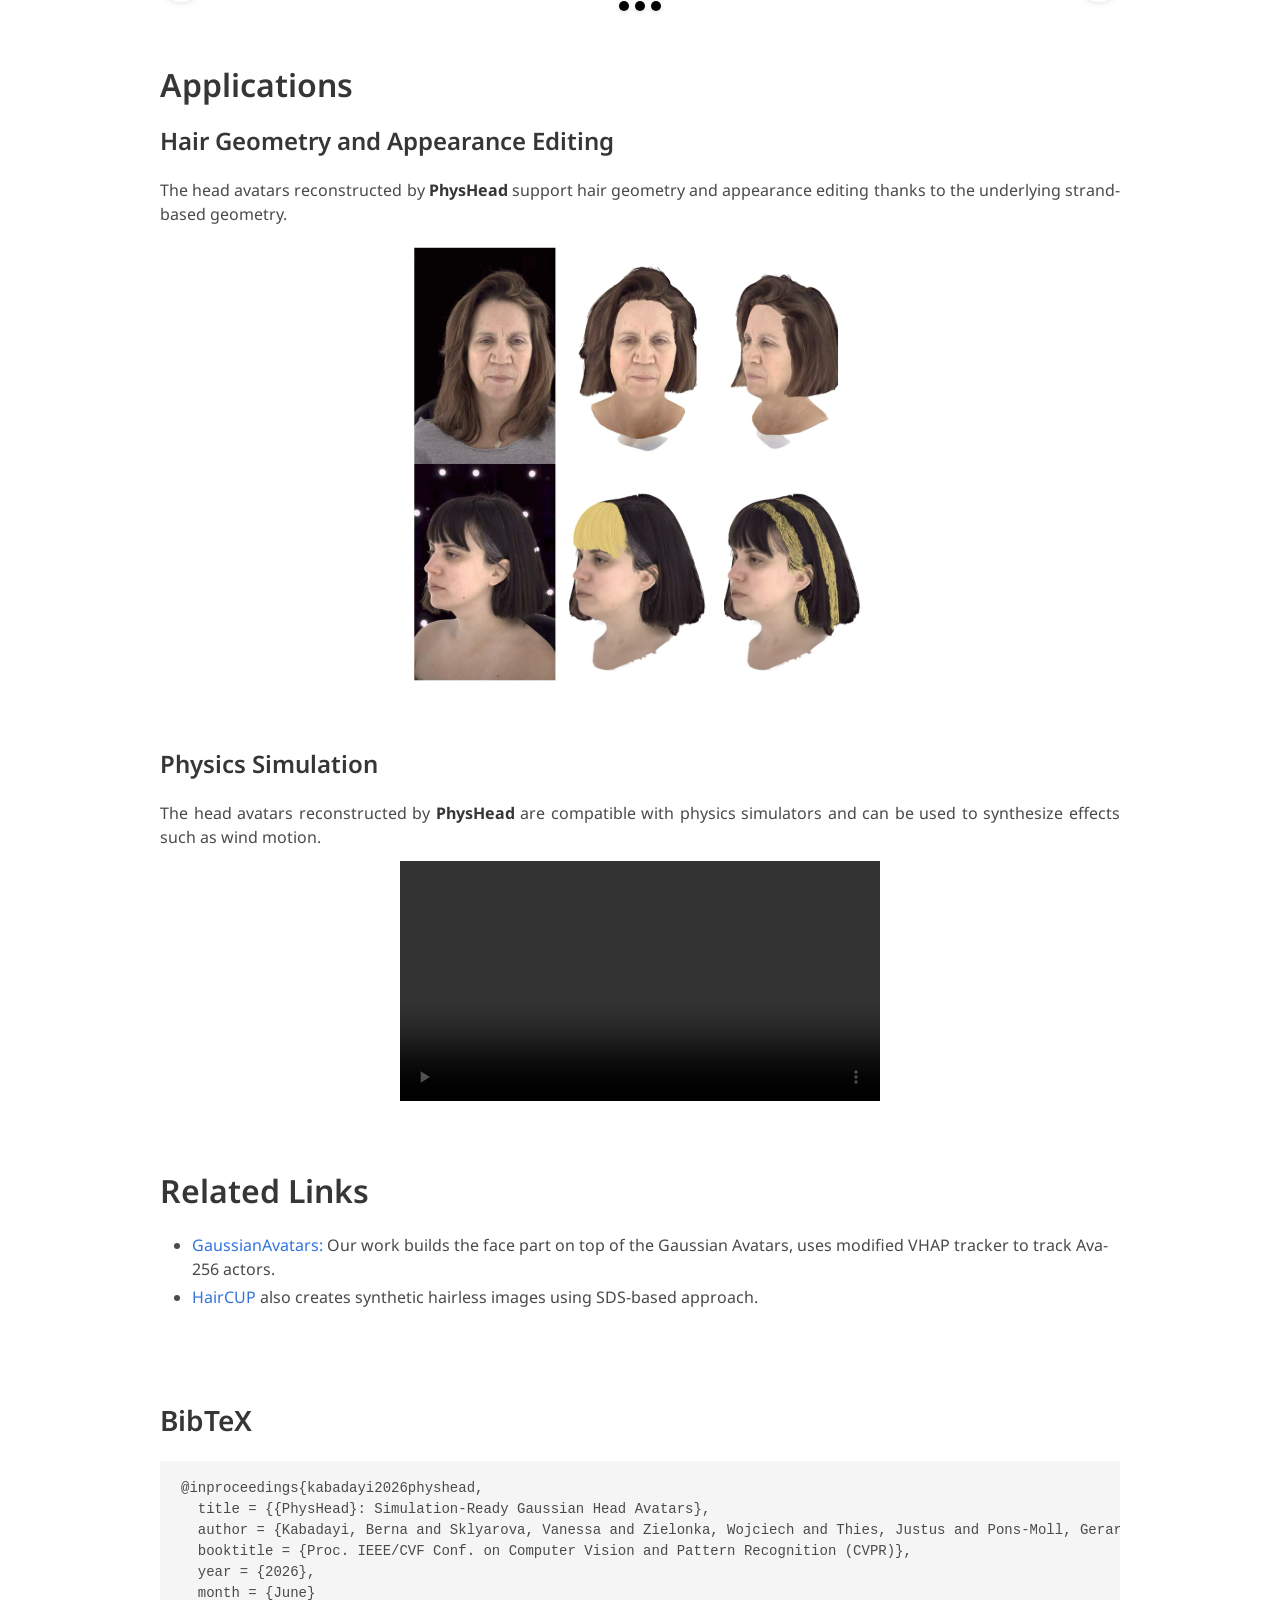
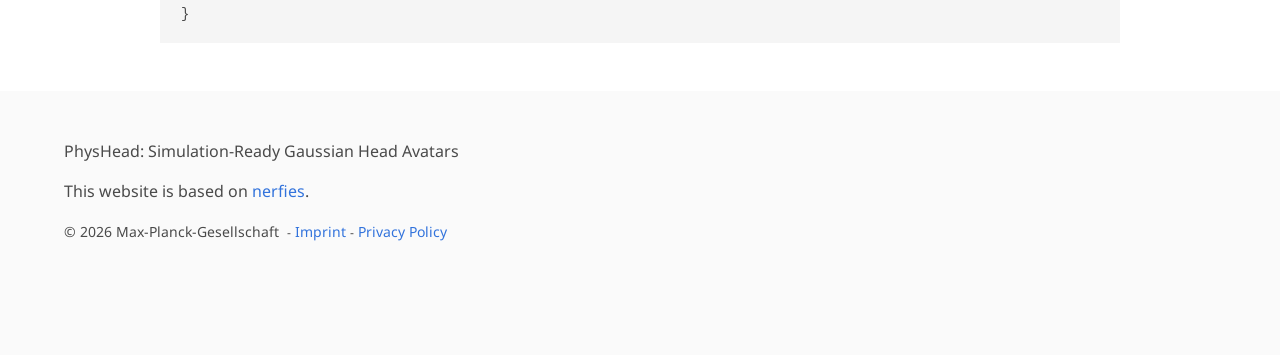
==== commit a766bf40: "add dynamics part" ====
--- a/index.html
+++ b/index.html
@@ -326,6 +326,8 @@
   </section>
   <!-- End bald video -->
 
+
+
   <!-- Image carousel-->
   <section class="hero is-small">
     <div class="hero-body">
@@ -344,12 +346,12 @@
          </div>   
         <div id="gh-results-carousel-1" class="carousel results-carousel">
           <div class="item">
+            <img class="img-fluid mb-3" src="static/images/gh/gh_physhead1_top.png" alt="GaussianHaircut comparison image 6" style="width: 70%; height: auto; display: block; margin: 0 auto;">
+          </div>
+          <div class="item">
             <img class="img-fluid mb-3" src="static/images/gh/gh_physhead1_bottom.png" alt="GaussianHaircut comparison image 6" style="width: 70%; height: auto; display: block; margin: 0 auto;">
           </div>
           <div class="item">
-            <img class="img-fluid mb-3" src="static/images/gh/gh_physhead1_top.png" alt="GaussianHaircut comparison image 6" style="width: 70%; height: auto; display: block; margin: 0 auto;">
-          </div>
-          <div class="item">
             <img class="img-fluid mb-3" src="static/images/gh/gh_physhead2_bottom.png" alt="GaussianHaircut comparison image 6" style="width: 70%; height: auto; display: block; margin: 0 auto;">
           </div>
           <div class="item">
@@ -377,6 +379,28 @@
       </div>
     </div>
   </section> 
+
+
+    <!-- Video carousel -->
+  <section class="hero is-small">
+    <div class="hero-body">
+      <div class="container is-max-desktop">
+        <h2 class="title is-3">Comparison with Gaussian Based Head Avatars</h2>
+        <div id="gaussian-head-results-carousel-1" class="carousel results-carousel">
+          <div class="item">
+            <video autoplay controls muted loop playsinline style="width: 70%; height: auto; display: block; margin: 0 auto;">
+              <source src="static/images/dynamics1.mp4" type="video/mp4">
+            </video>
+          </div>
+          <div class="item">
+            <video autoplay controls muted loop playsinline style="width: 70%; height: auto; display: block; margin: 0 auto;">
+              <source src="static/images/dynamics2.mp4" type="video/mp4">
+            </video>
+          </div>
+        </div>
+      </div>
+    </div>
+  </section>
 
   <!-- Image carousel-->
   <section class="hero is-small">
@@ -397,6 +421,8 @@
       </div>
     </div>
   </section> 
+
+
 
 
 <!-- applications figure -->
@@ -442,6 +468,19 @@
     </div>
   </div>
 </section>
+
+
+  <!-- Related links -->
+  <section class="section">
+    <div class="container is-max-desktop content">
+      <h2 class="title is-3">Related Links</h2>
+      <ul>
+        <!-- <li><a href="https://shenhanqian.github.io/gaussian-avatars" target="_blank" rel="noopener noreferrer">Related Paper 1</a></li> -->
+        <li><a href="https://shenhanqian.github.io/gaussian-avatars" target="_blank" rel="noopener noreferrer">GaussianAvatars:</a> Our work builds the face part on top of the Gaussian Avatars, uses modified VHAP tracker to track Ava-256 actors.</li>
+        <li><a href="https://bjkim95.github.io/haircup/" target="_blank" rel="noopener noreferrer">HairCUP</a> also creates synthetic hairless images using SDS-based approach. </li>
+      </ul>
+    </div>
+  </section>
 
 
 
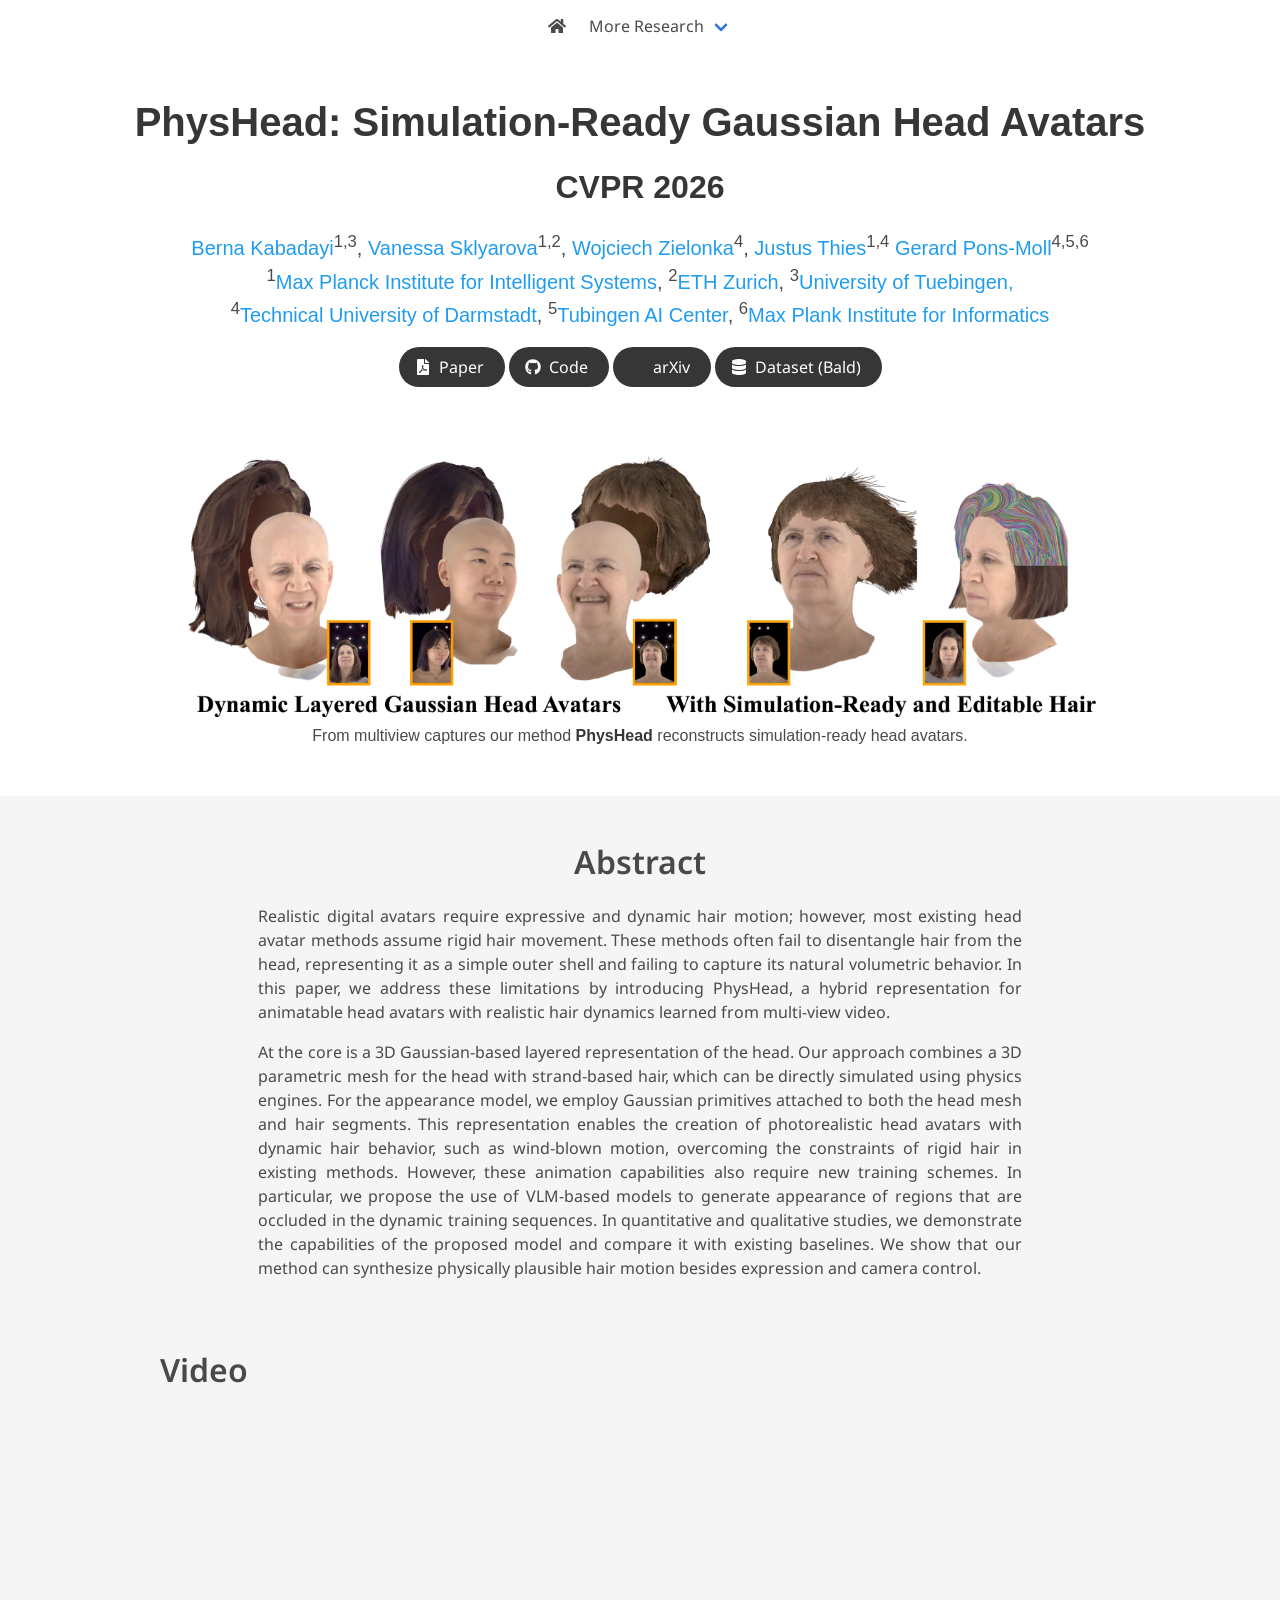
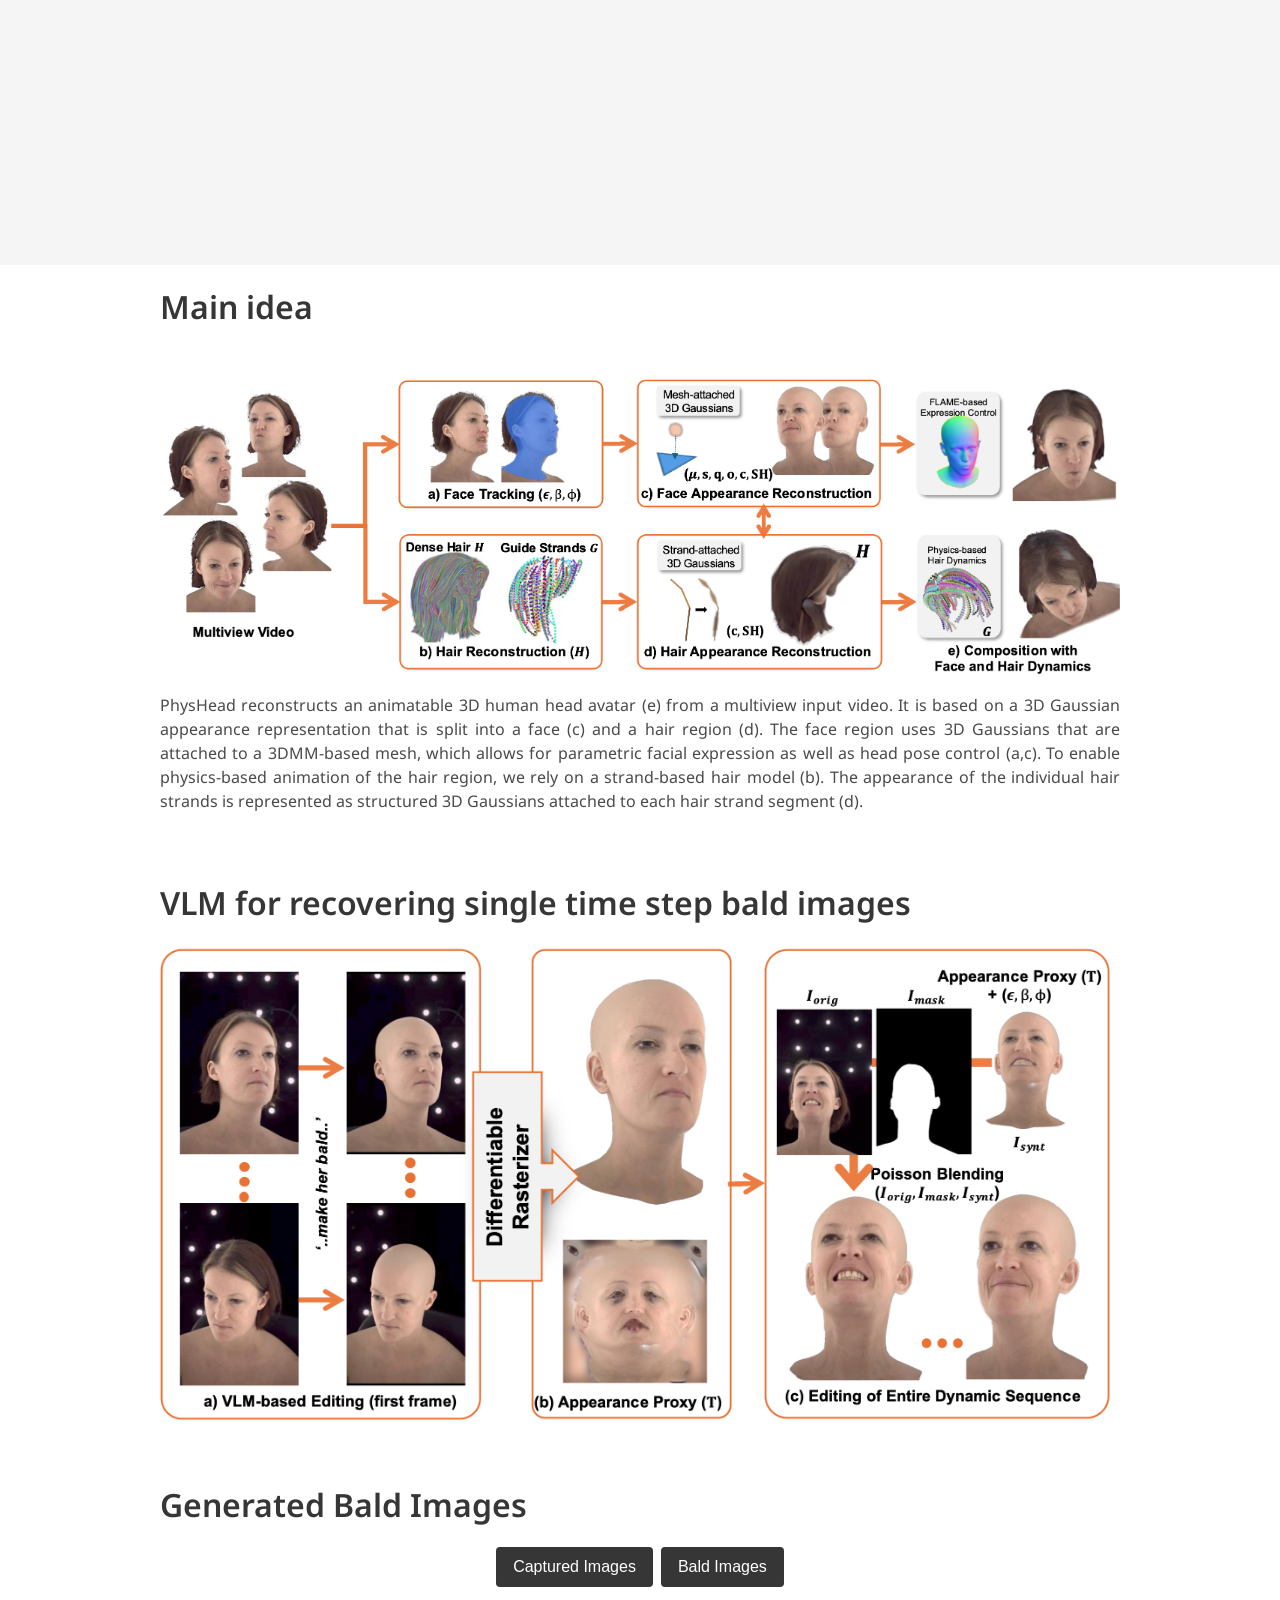
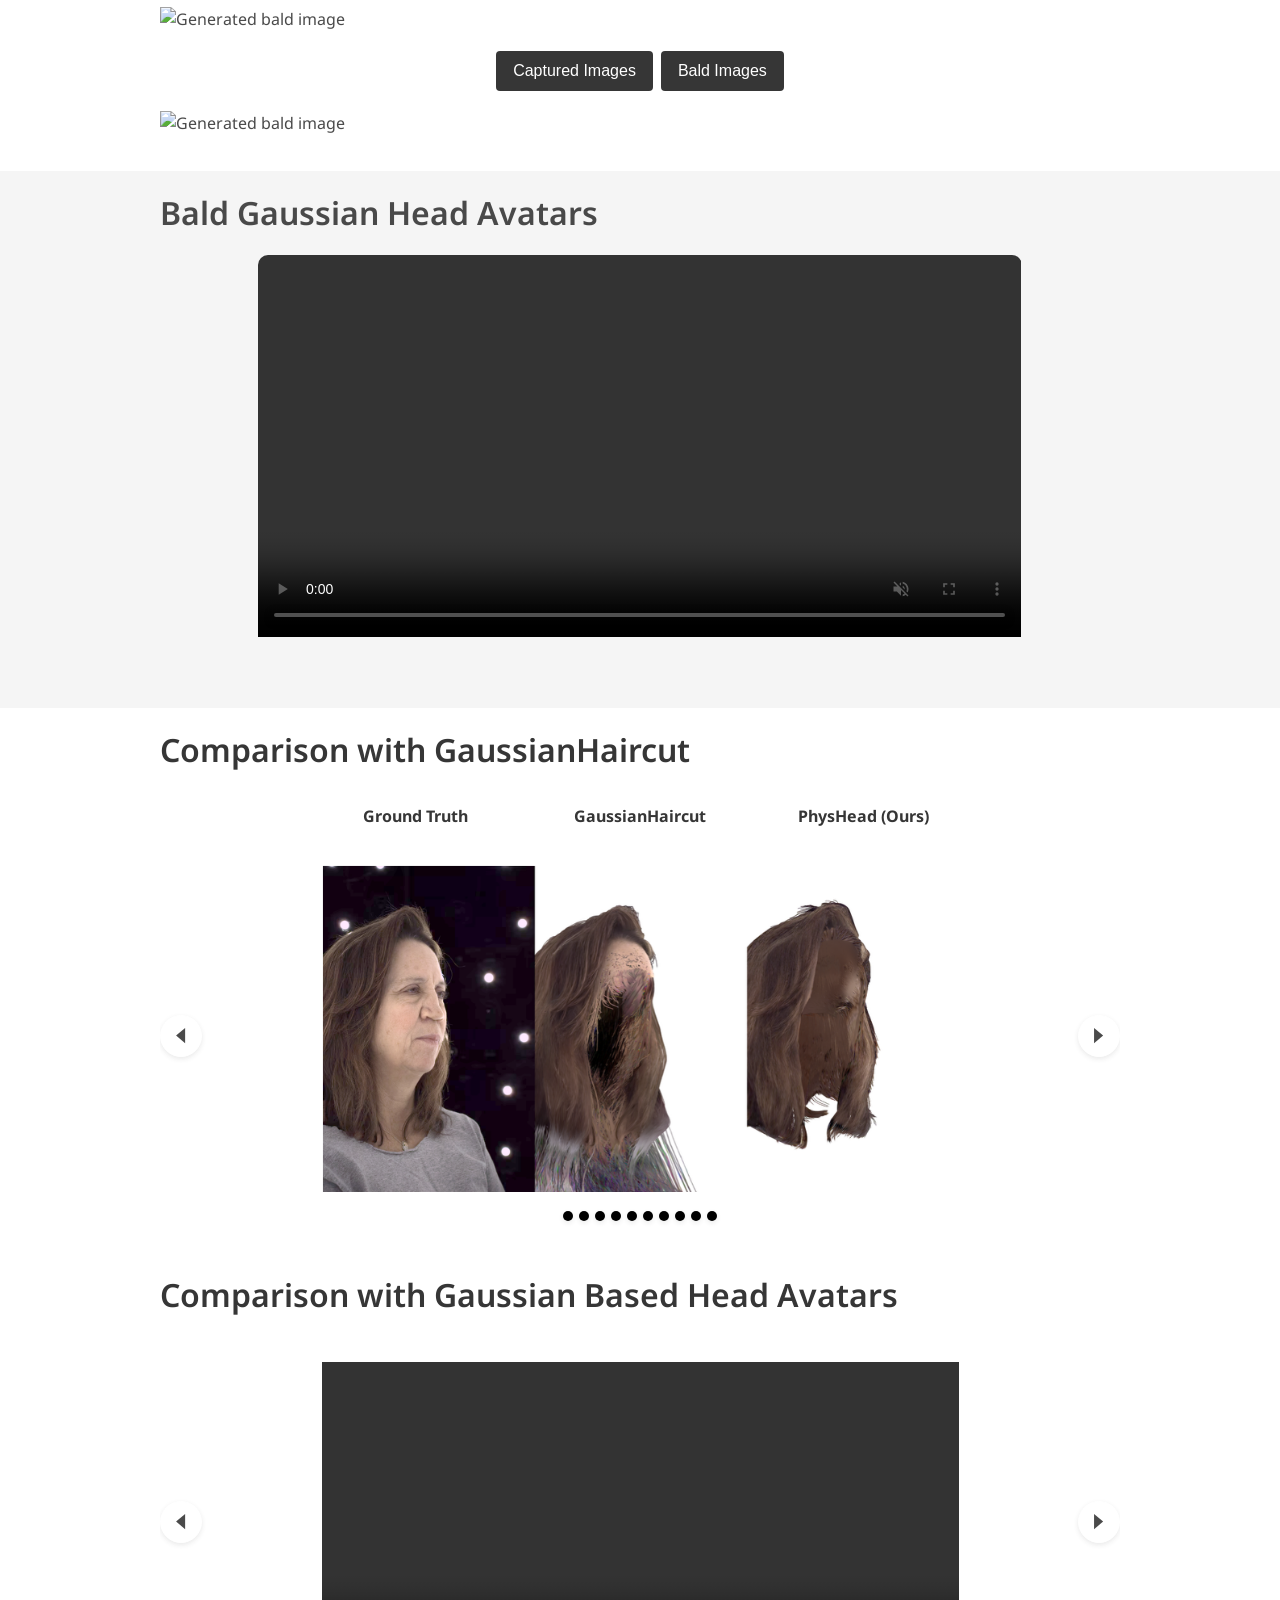
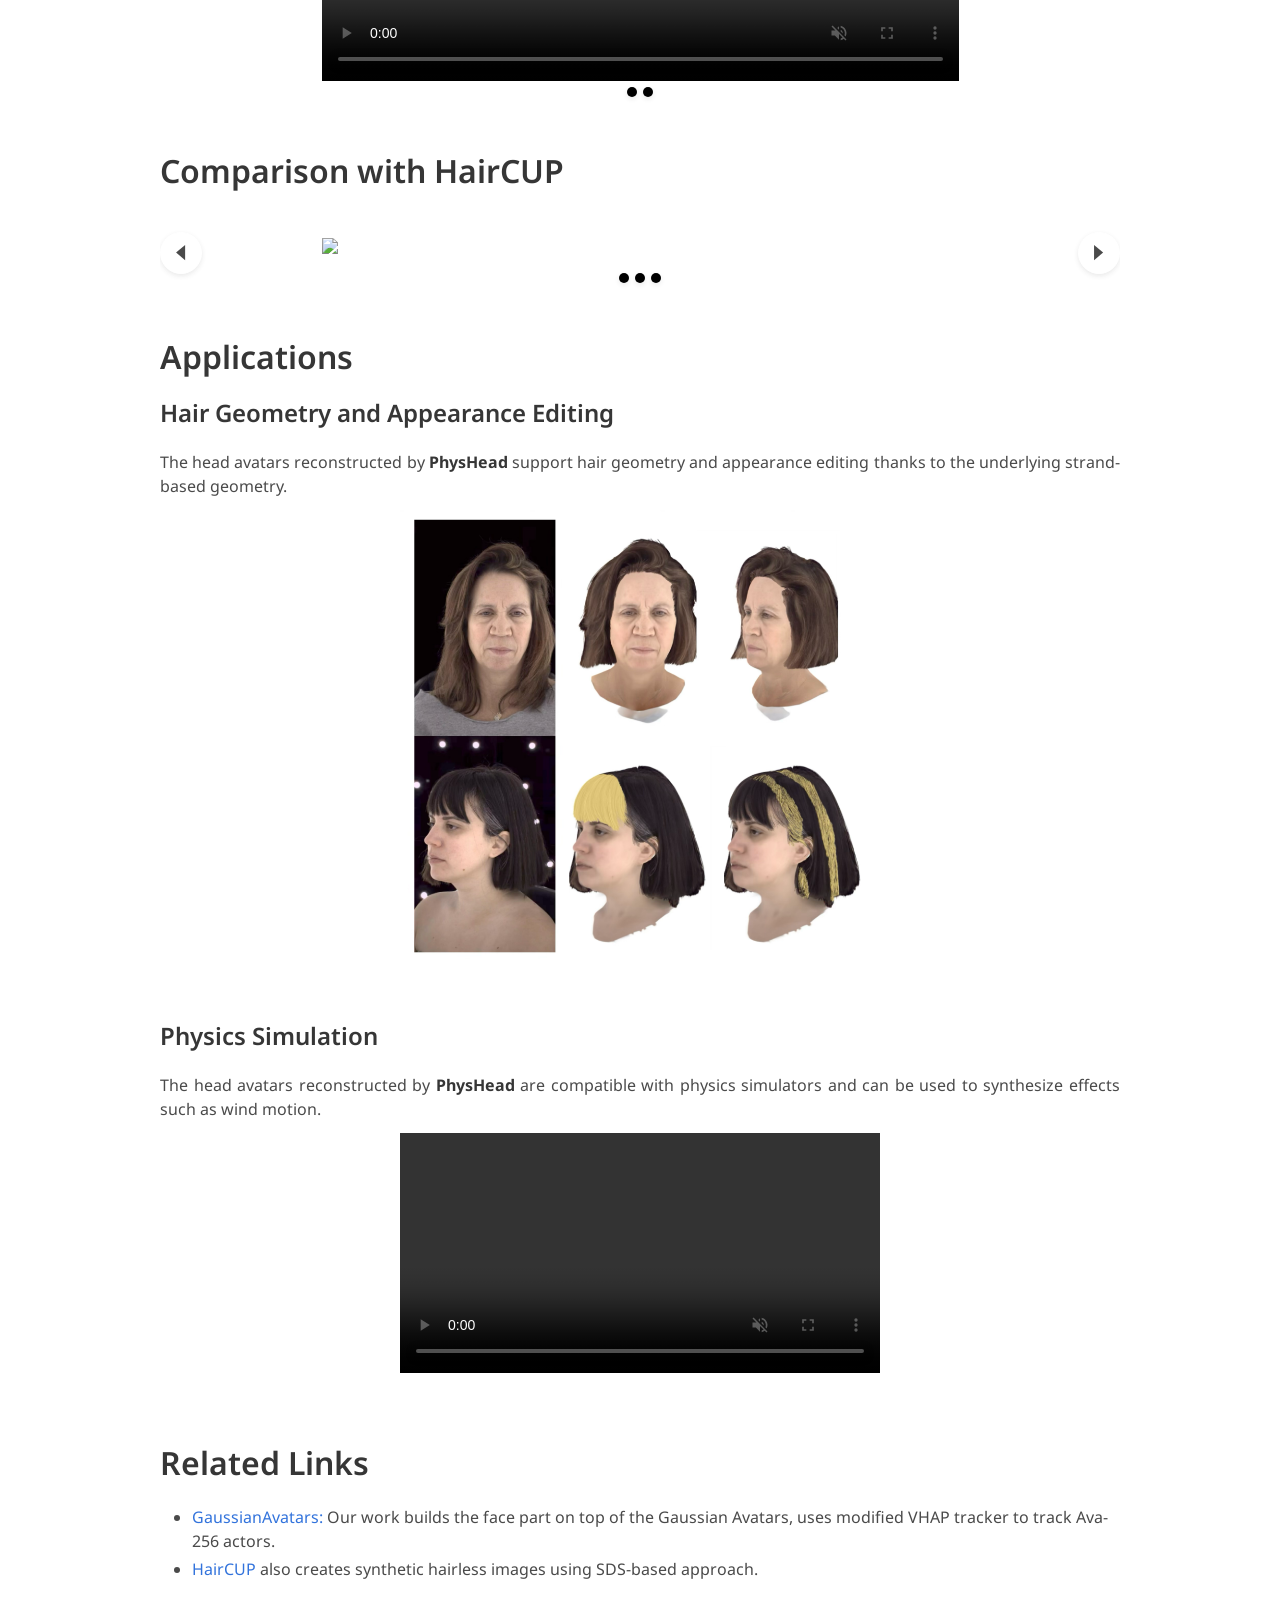
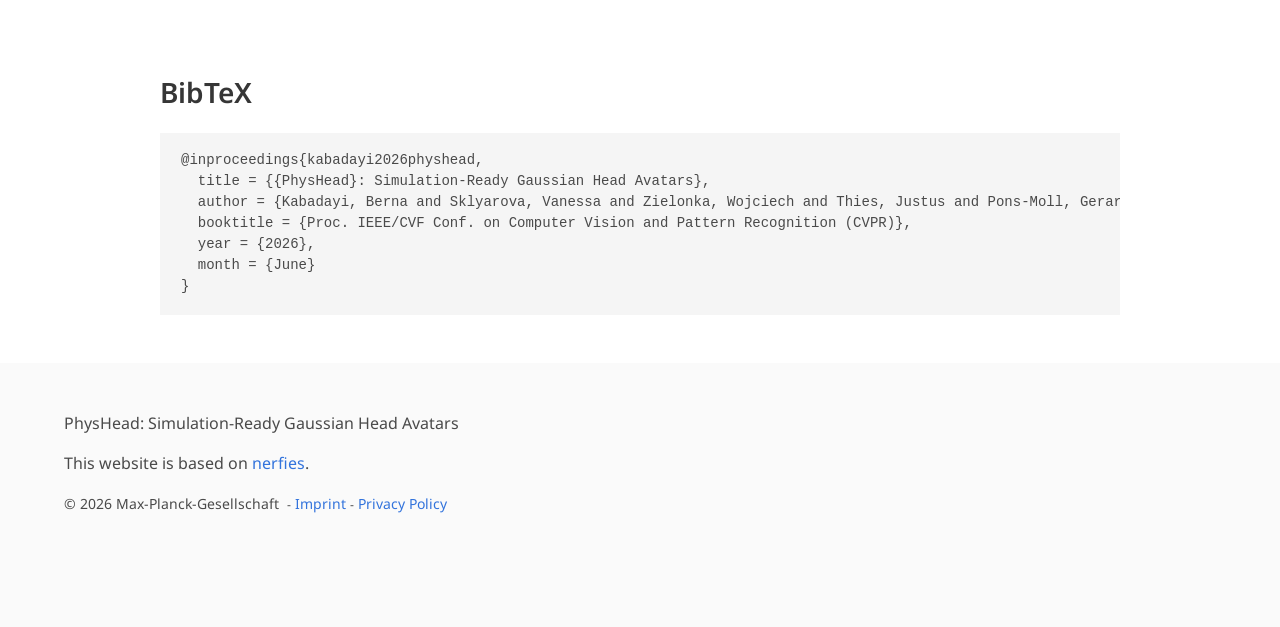
==== commit eedc007b: "compress" ====
--- a/index.html
+++ b/index.html
@@ -9,7 +9,7 @@
   <meta property="og:description" content="PhysHead: Simulation-Ready Gaussian Head Avatars"/>
   <meta property="og:url" content="https://phys-head.github.io/"/>
   <!-- Path to banner image, should be in the path listed below. Optimal dimenssions are 1200X630-->
-  <meta property="og:image" content="static/images/teasercr-crop.png" />
+  <meta property="og:image" content="static/images/teasercr-crop.jpg" />
   <meta property="og:image:width" content="1200"/>
   <meta property="og:image:height" content="630"/>
 
@@ -17,7 +17,7 @@
   <meta name="twitter:title" content="PhysHead">
   <meta name="twitter:description" content="PhysHead: Simulation-Ready Gaussian Head Avatars">
   <!-- Path to banner image, should be in the path listed below. Optimal dimenssions are 1200X600-->
-  <meta name="twitter:image" content="static/images/teasercr-crop.png">
+  <meta name="twitter:image" content="static/images/teasercr-crop.jpg">
   <meta name="twitter:card" content="summary_large_image">
   <!-- Keywords for your paper to be indexed by-->
   <meta name="keywords" content="Computer Vision, Computer Graphics, Digital Humans">
@@ -180,7 +180,7 @@
   <section class="hero teaser">
     <div class="container is-max-desktop">
       <div class="hero-body has-text-centered">
-        <img src="static/images/teasercr-crop.png" alt="PhysHead Teaser" style="max-width: 100%; height: auto;" />
+        <img src="static/images/teasercr-crop.jpg" alt="PhysHead Teaser" style="max-width: 100%; height: auto;" />
         <!-- <h2 class="subtitle has-text-centered"> -->
           From multiview captures our method <strong>PhysHead</strong> reconstructs simulation-ready head avatars.
         <!-- </h2> -->
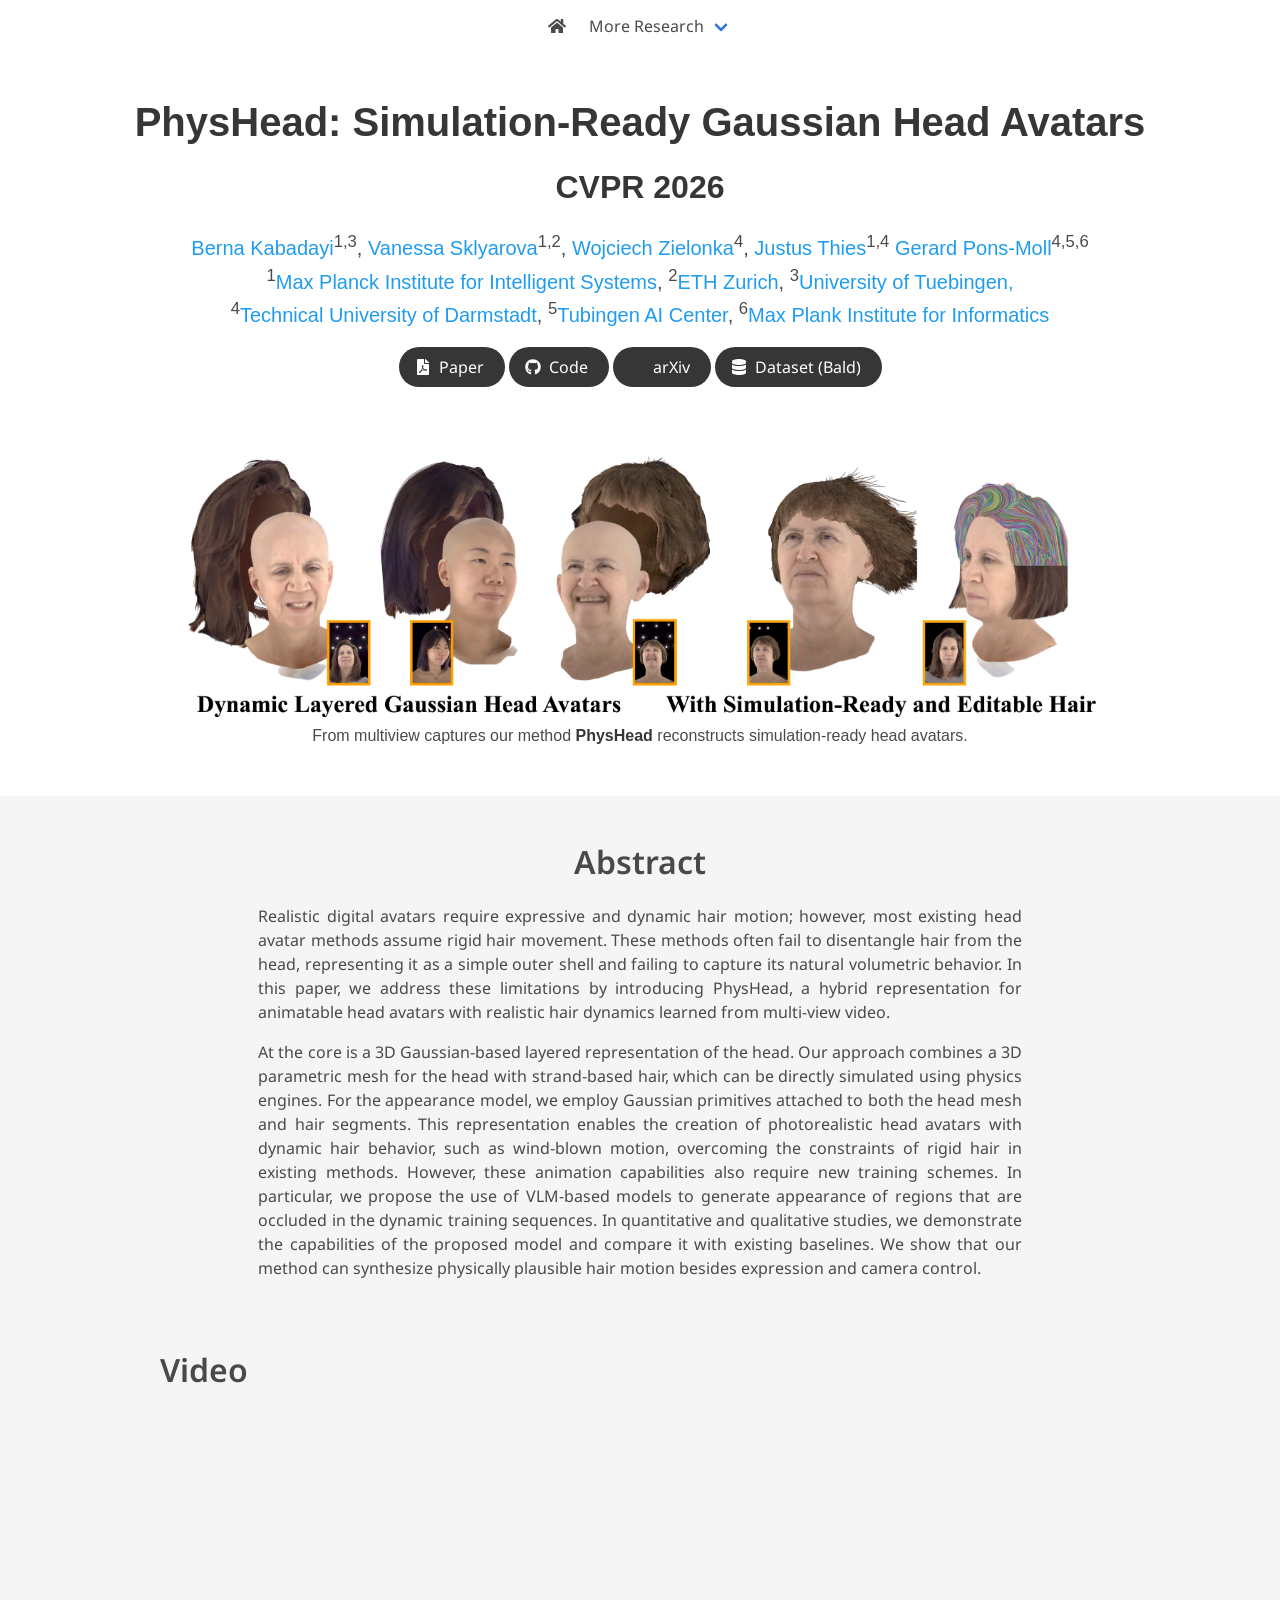
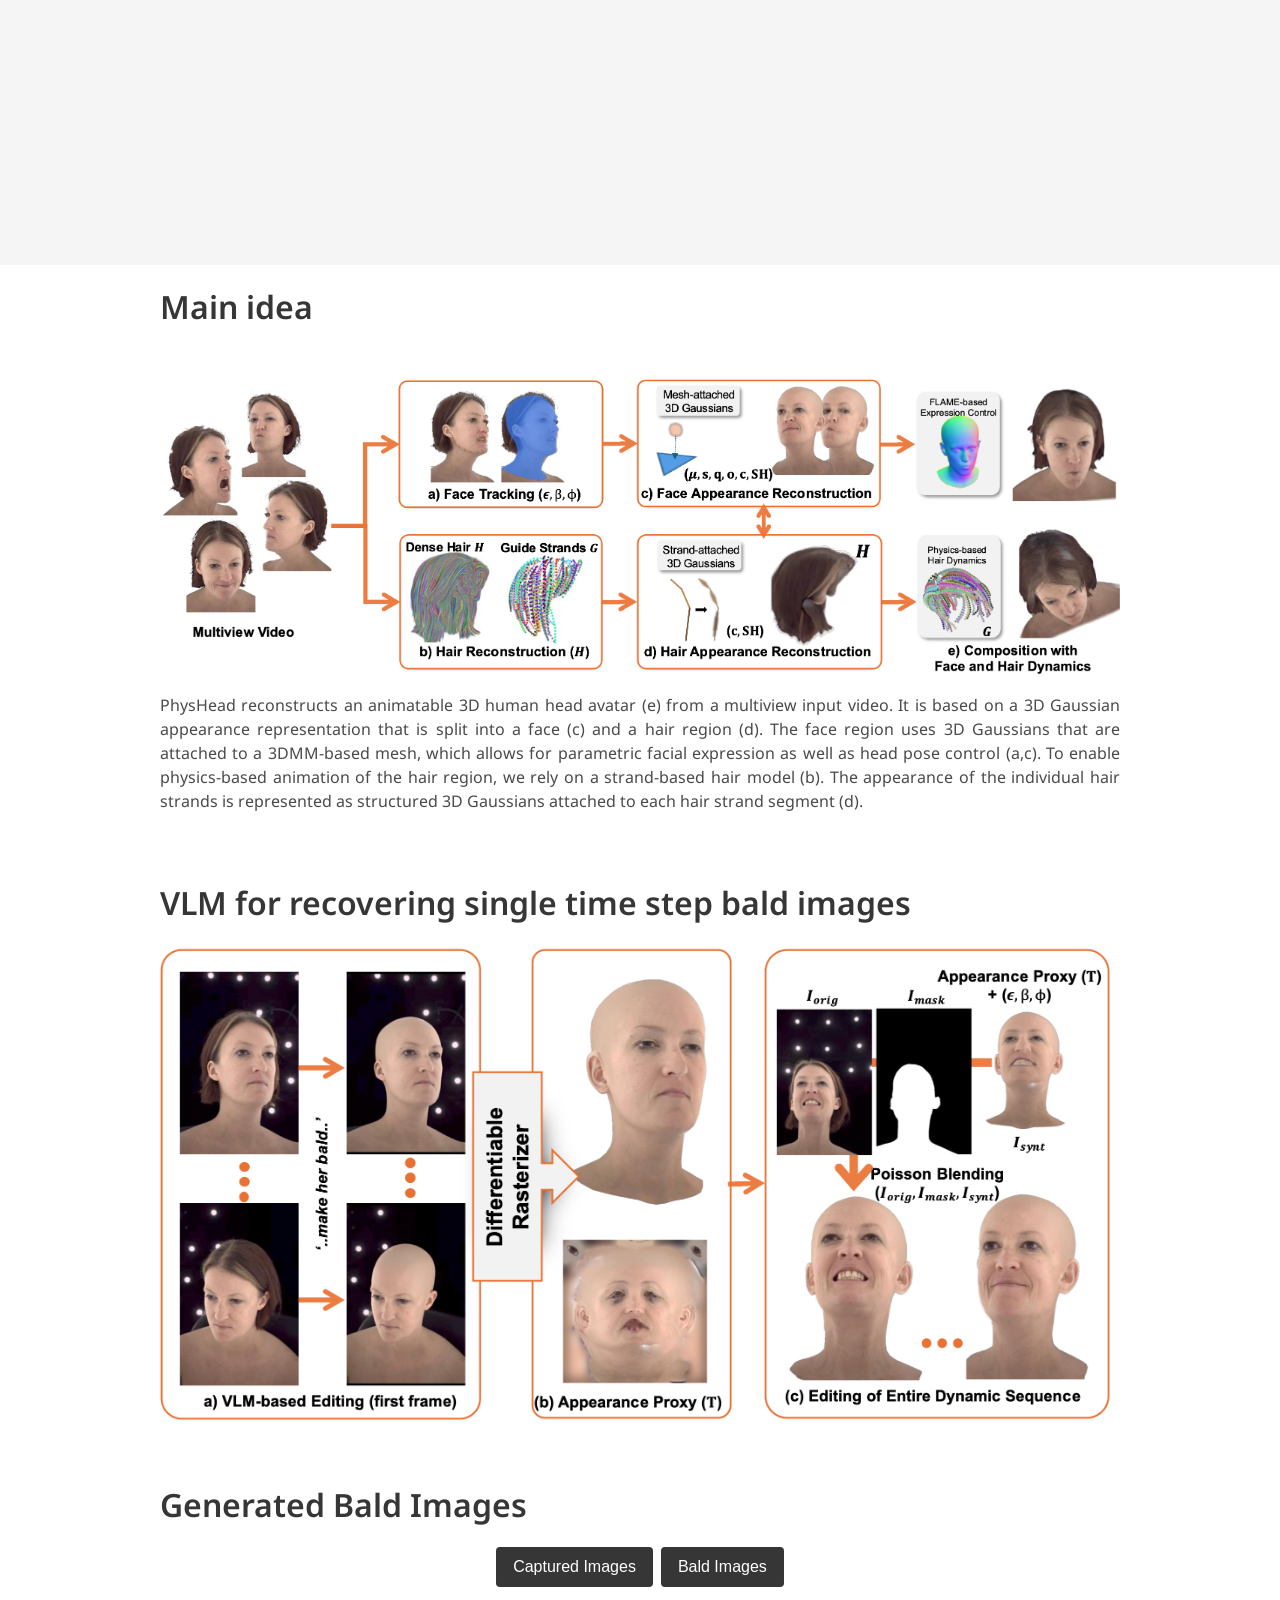
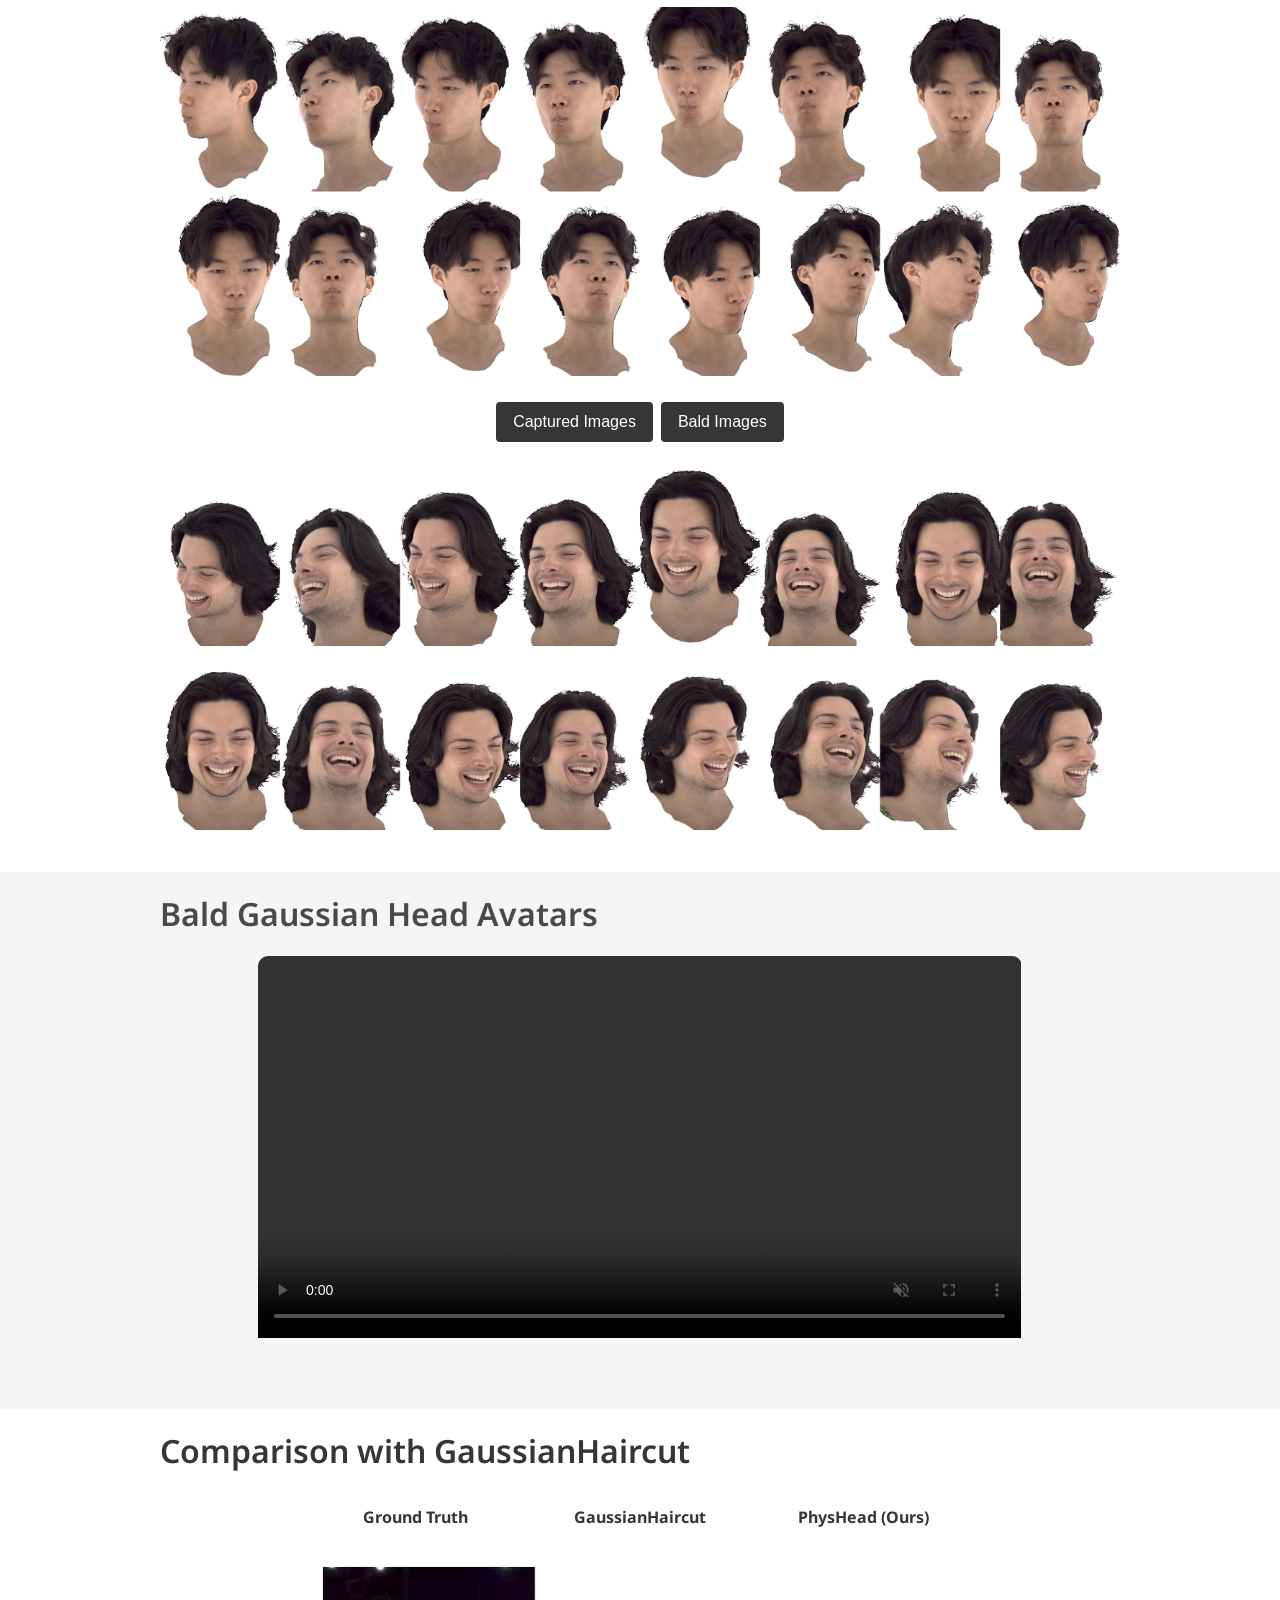
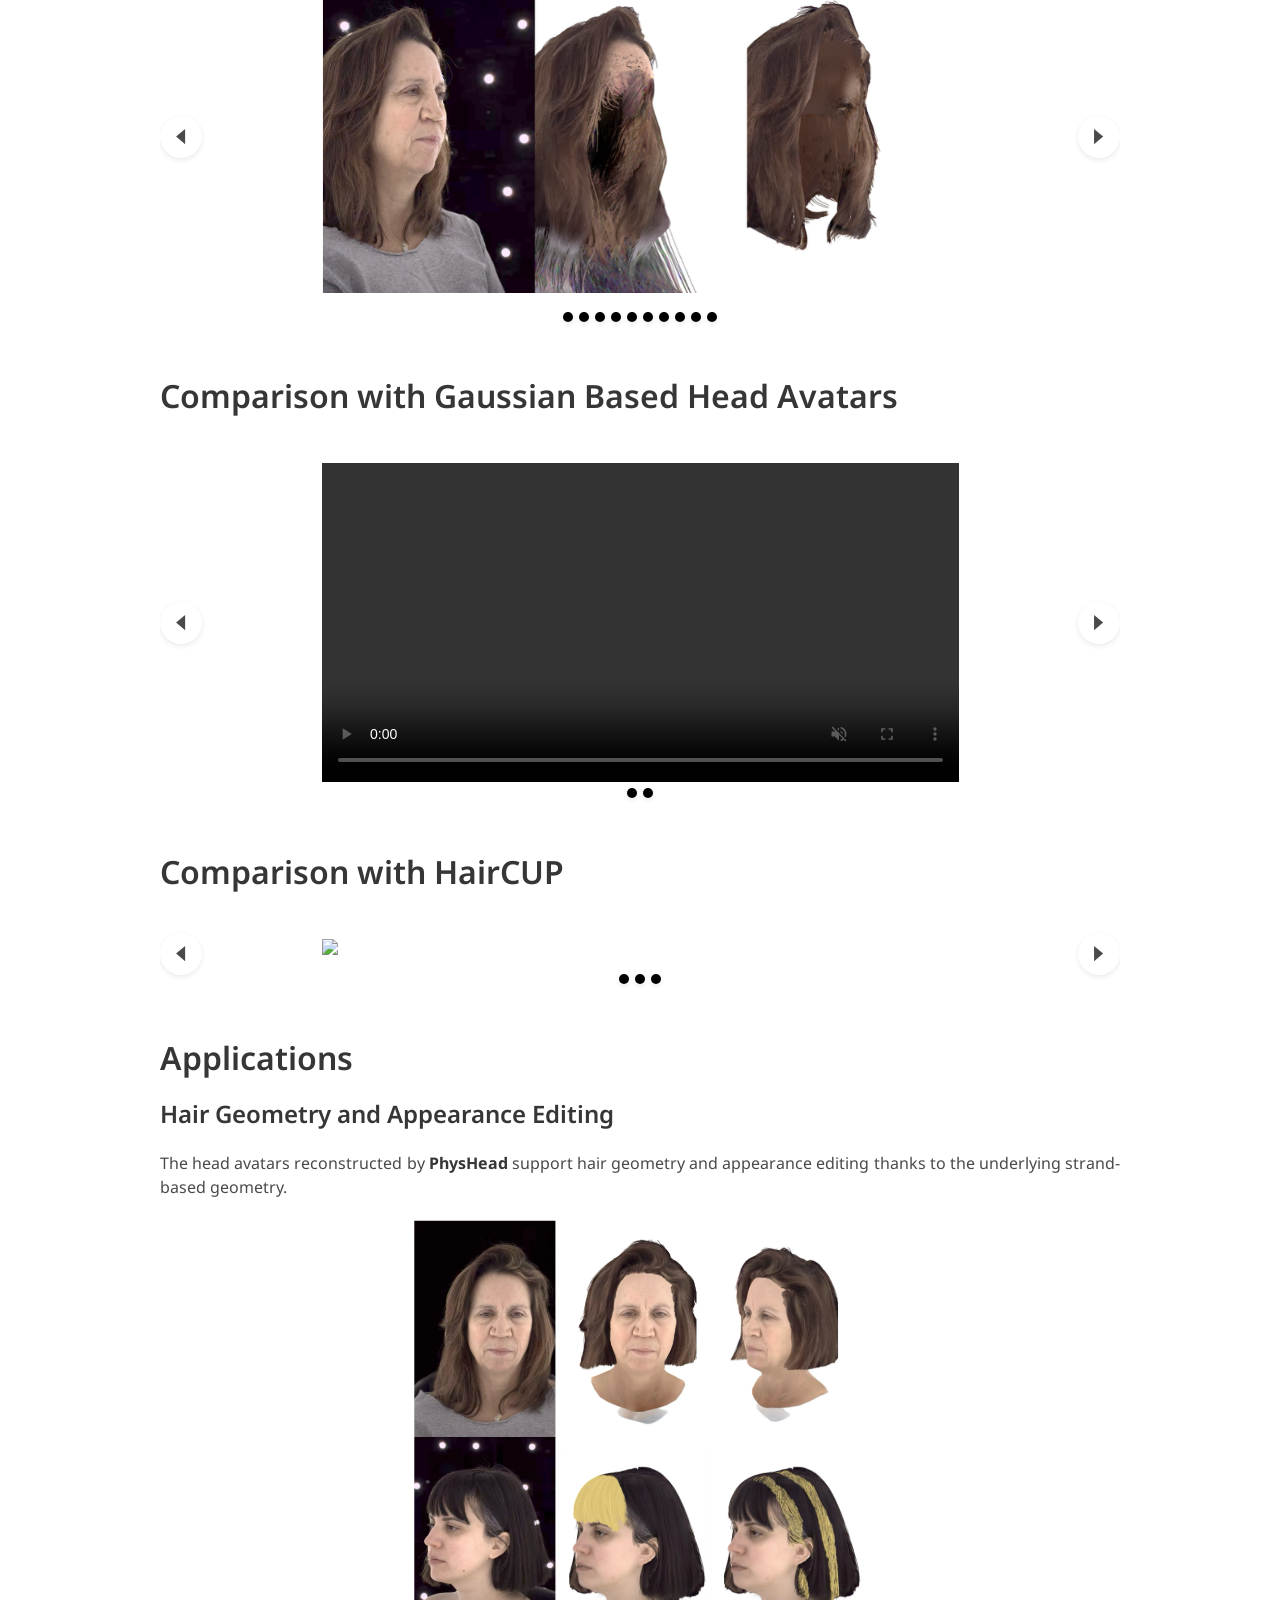
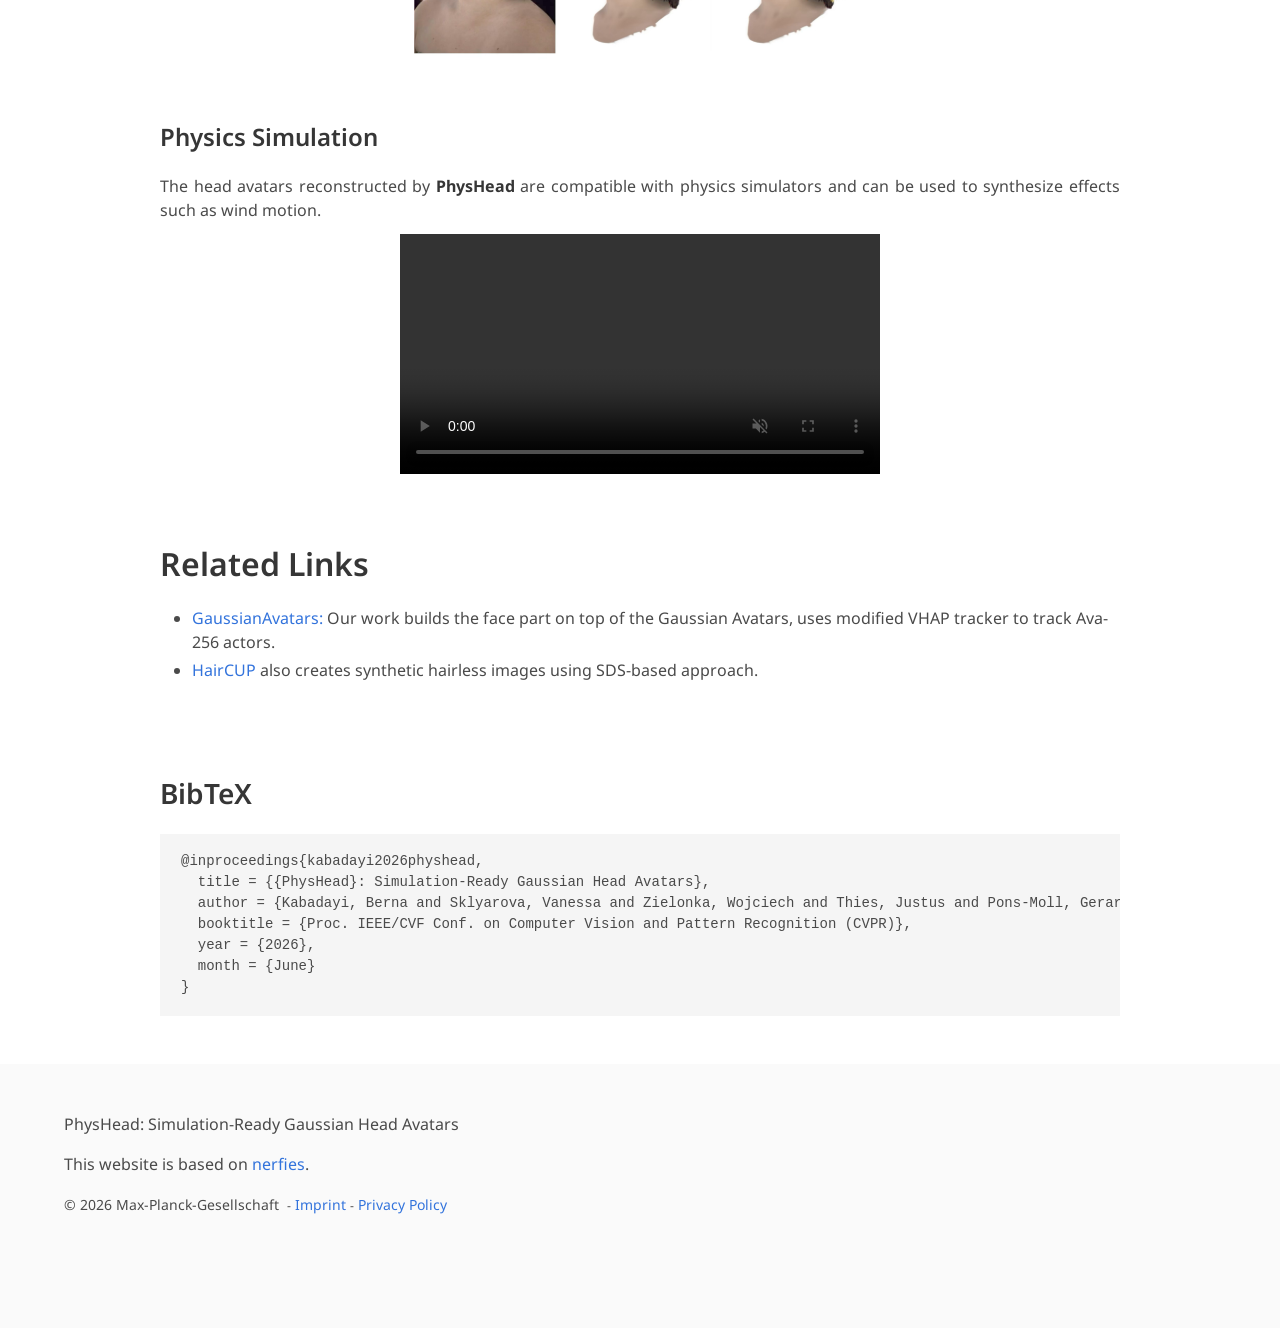
==== commit b69f08cf: "update" ====
--- a/index.html
+++ b/index.html
@@ -285,10 +285,10 @@
       </div>
 
       <div id="bald-media-1" class="item item-video2">
-        <img class="img-fluid mb-3" src="static/images/0012100000_grid_435_rgb.png" alt="Generated bald image" >
+        <img class="img-fluid mb-3" src="static/images/0012100000_grid_435_rgb.jpg" alt="Generated bald image" >
       </div>
       <div id="bald-media-2" class="item item-video2" style="display: none;">
-        <img class="img-fluid mb-3" src="static/images/0012100000_grid_435.png" alt="Generated bald image methodfig" >
+        <img class="img-fluid mb-3" src="static/images/0012100000_grid_435.jpg" alt="Generated bald image methodfig" >
       </div>
 
       <div class="buttons is-centered mt-2 mb-3">
@@ -297,10 +297,10 @@
       </div>
 
       <div id="bald-media-3" class="item item-video2">
-        <img class="img-fluid mb-3" src="static/images/0025000000_grid_rgb.png" alt="Generated bald image" >
+        <img class="img-fluid mb-3" src="static/images/0025000000_grid_rgb.jpg" alt="Generated bald image" >
       </div>
       <div id="bald-media-4" class="item item-video2" style="display: none;">
-        <img class="img-fluid mb-3" src="static/images/0025000000_grid.png" alt="Generated bald image methodfig" >
+        <img class="img-fluid mb-3" src="static/images/0025000000_grid.jpg" alt="Generated bald image methodfig" >
       </div>
     </div>
   </div>
@@ -349,10 +349,10 @@
             <img class="img-fluid mb-3" src="static/images/gh/gh_physhead1_top.png" alt="GaussianHaircut comparison image 6" style="width: 70%; height: auto; display: block; margin: 0 auto;">
           </div>
           <div class="item">
+            <img class="img-fluid mb-3" src="static/images/gh/gh_physhead2_bottom.png" alt="GaussianHaircut comparison image 6" style="width: 70%; height: auto; display: block; margin: 0 auto;">
+          </div>
+          <div class="item">
             <img class="img-fluid mb-3" src="static/images/gh/gh_physhead1_bottom.png" alt="GaussianHaircut comparison image 6" style="width: 70%; height: auto; display: block; margin: 0 auto;">
-          </div>
-          <div class="item">
-            <img class="img-fluid mb-3" src="static/images/gh/gh_physhead2_bottom.png" alt="GaussianHaircut comparison image 6" style="width: 70%; height: auto; display: block; margin: 0 auto;">
           </div>
           <div class="item">
             <img class="img-fluid mb-3" src="static/images/gh/gh_physhead2_top.png" alt="GaussianHaircut comparison image 6" style="width: 70%; height: auto; display: block; margin: 0 auto;">
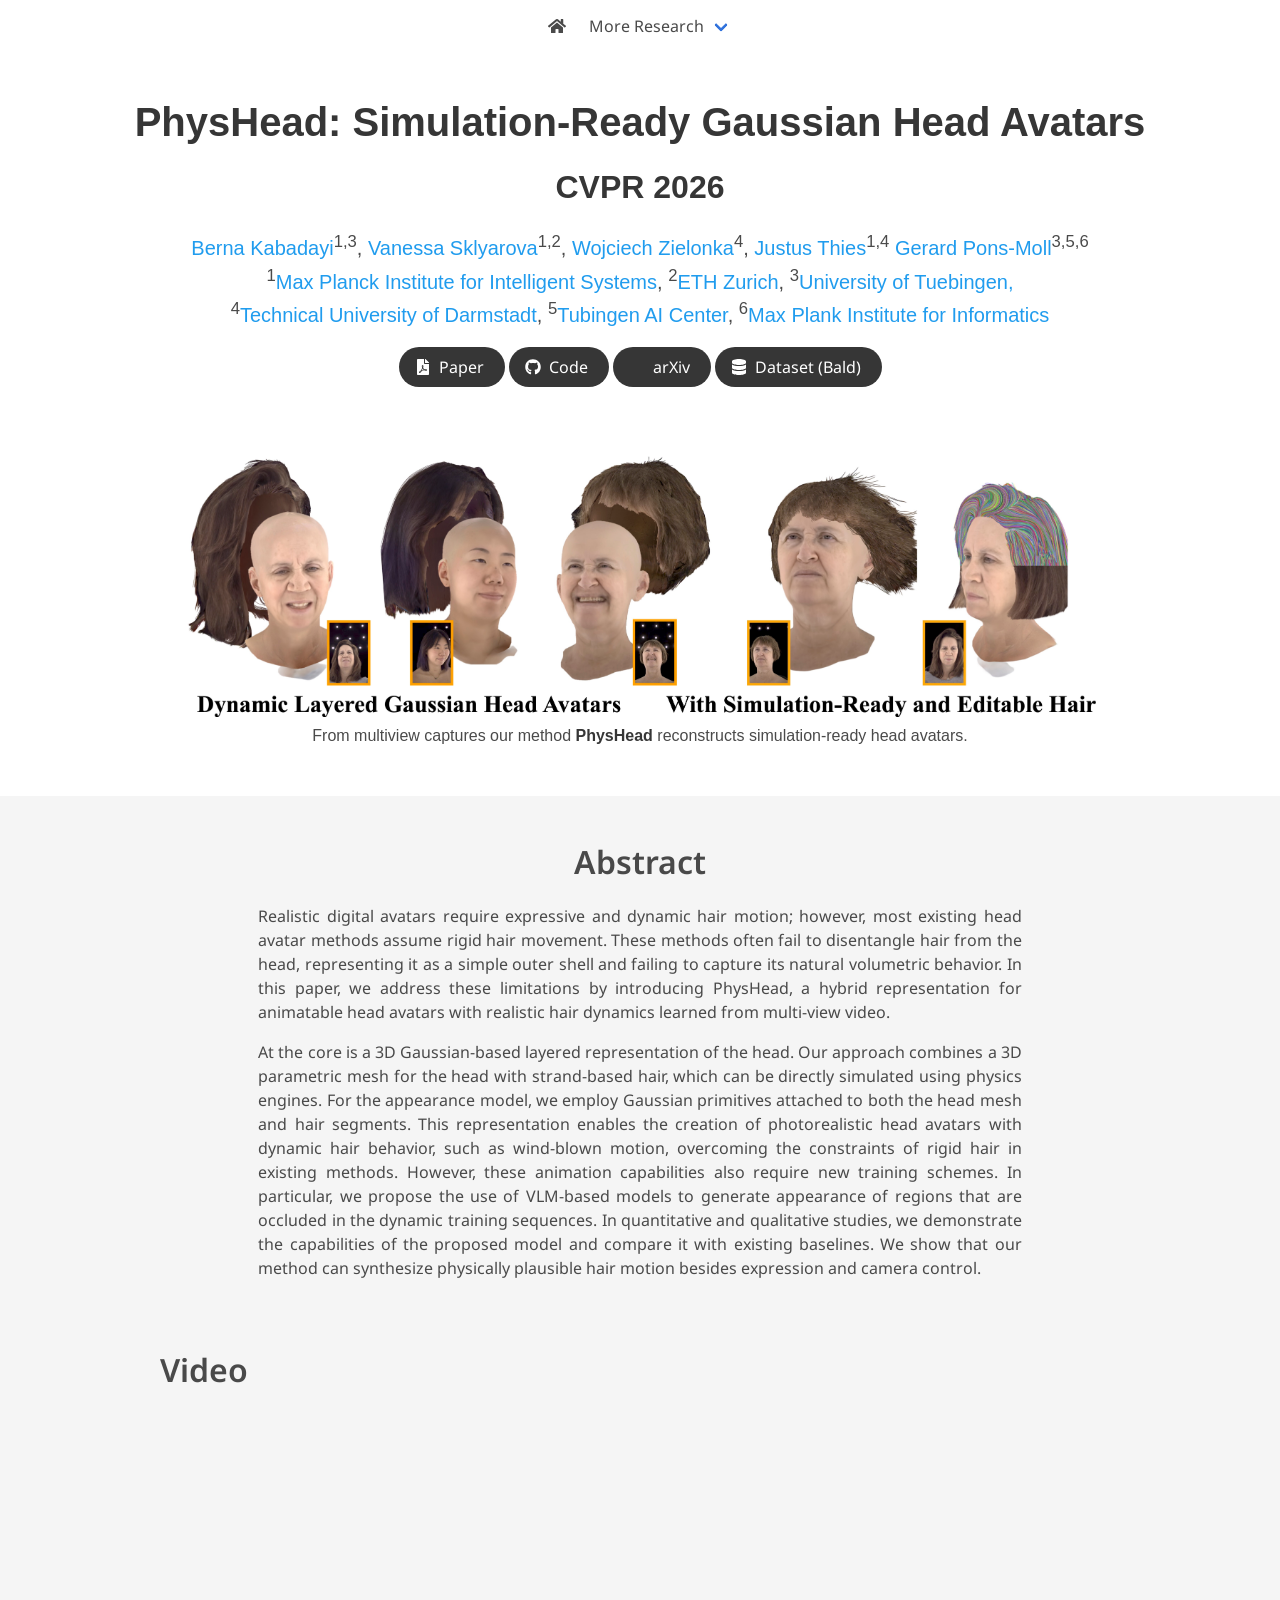
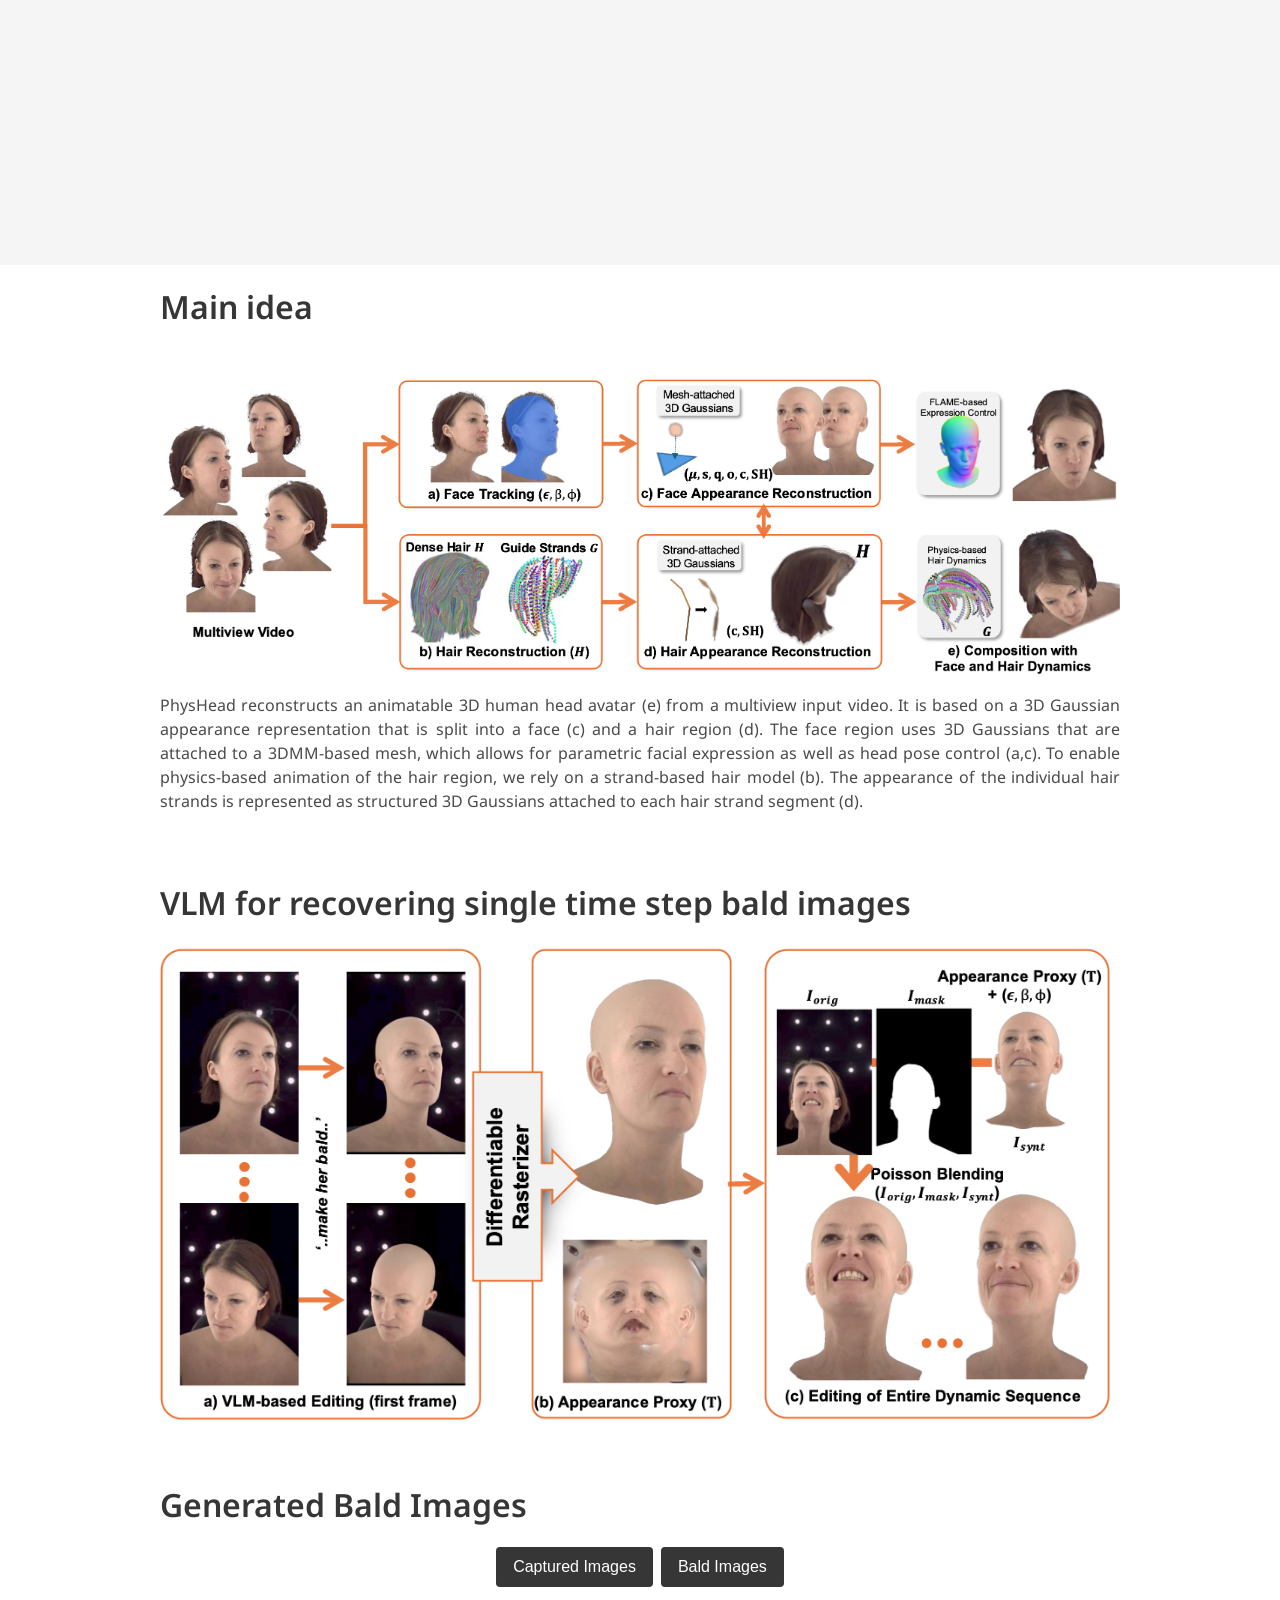
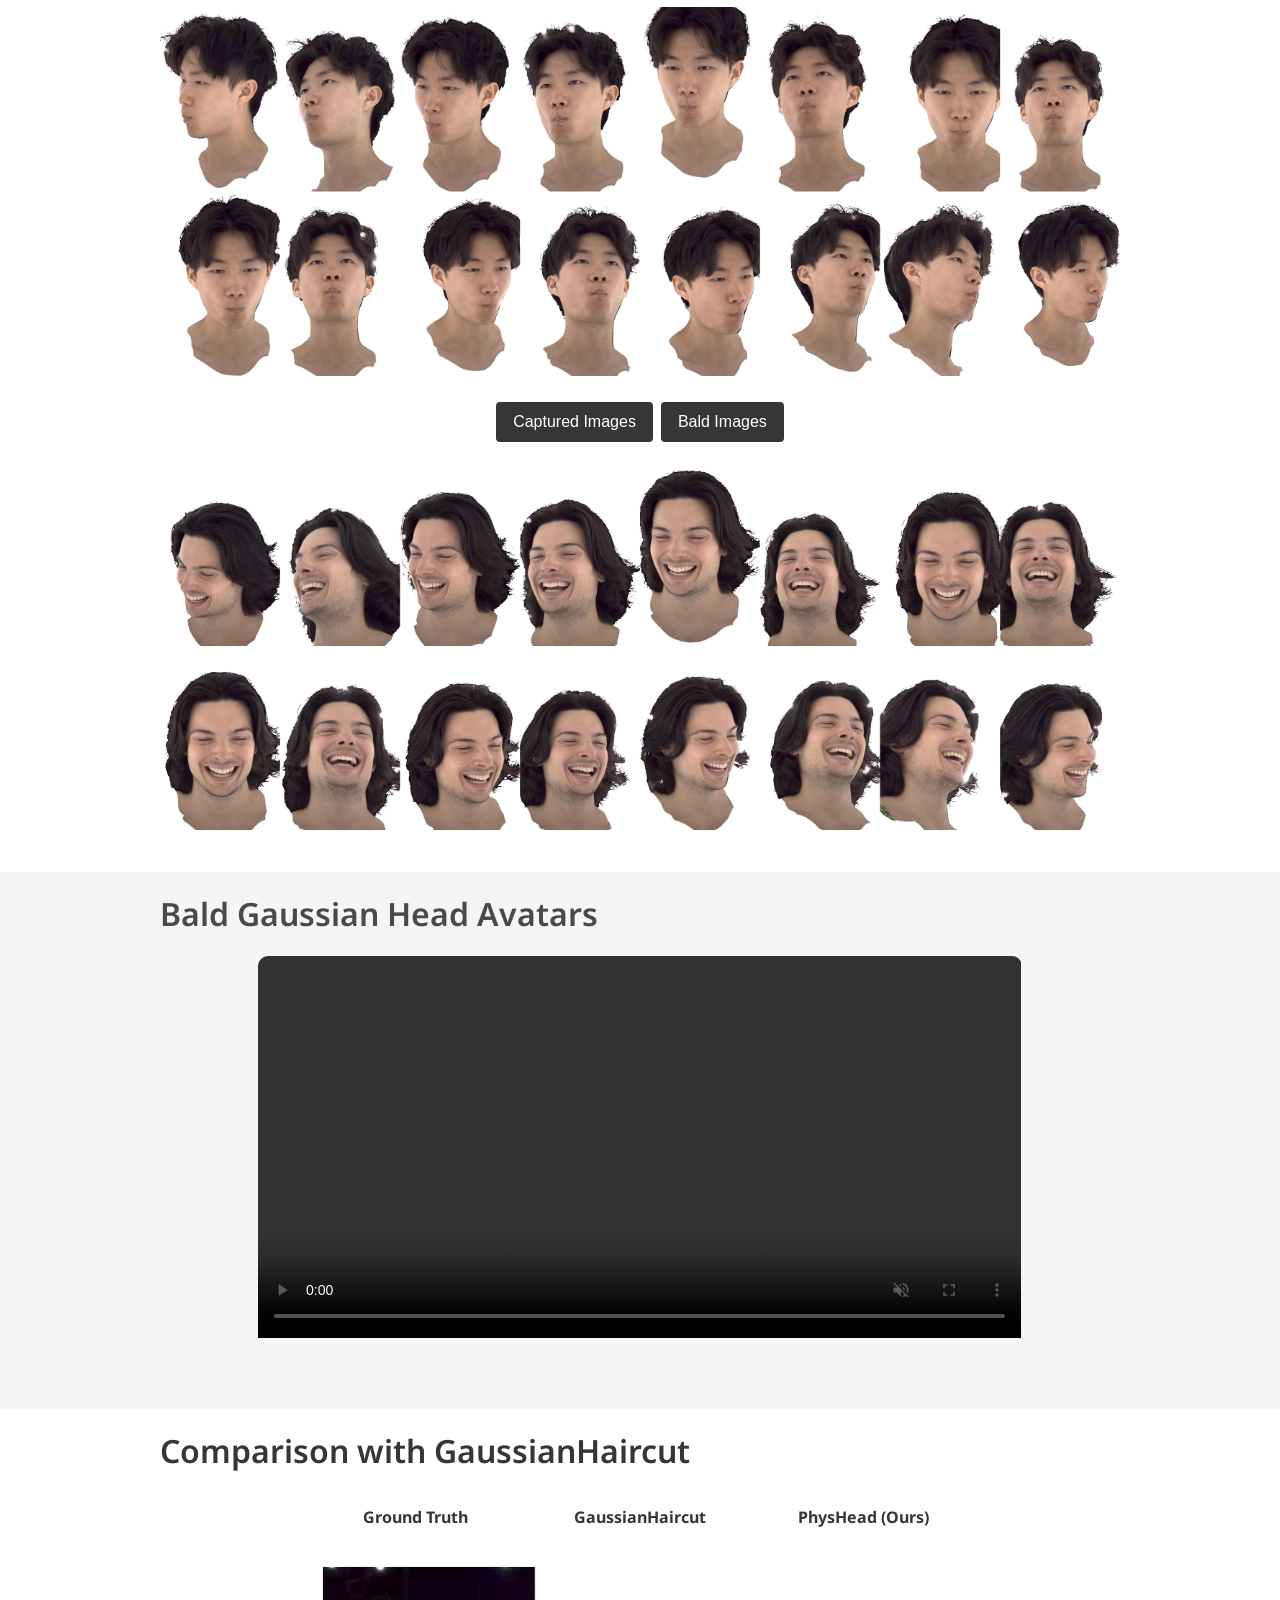
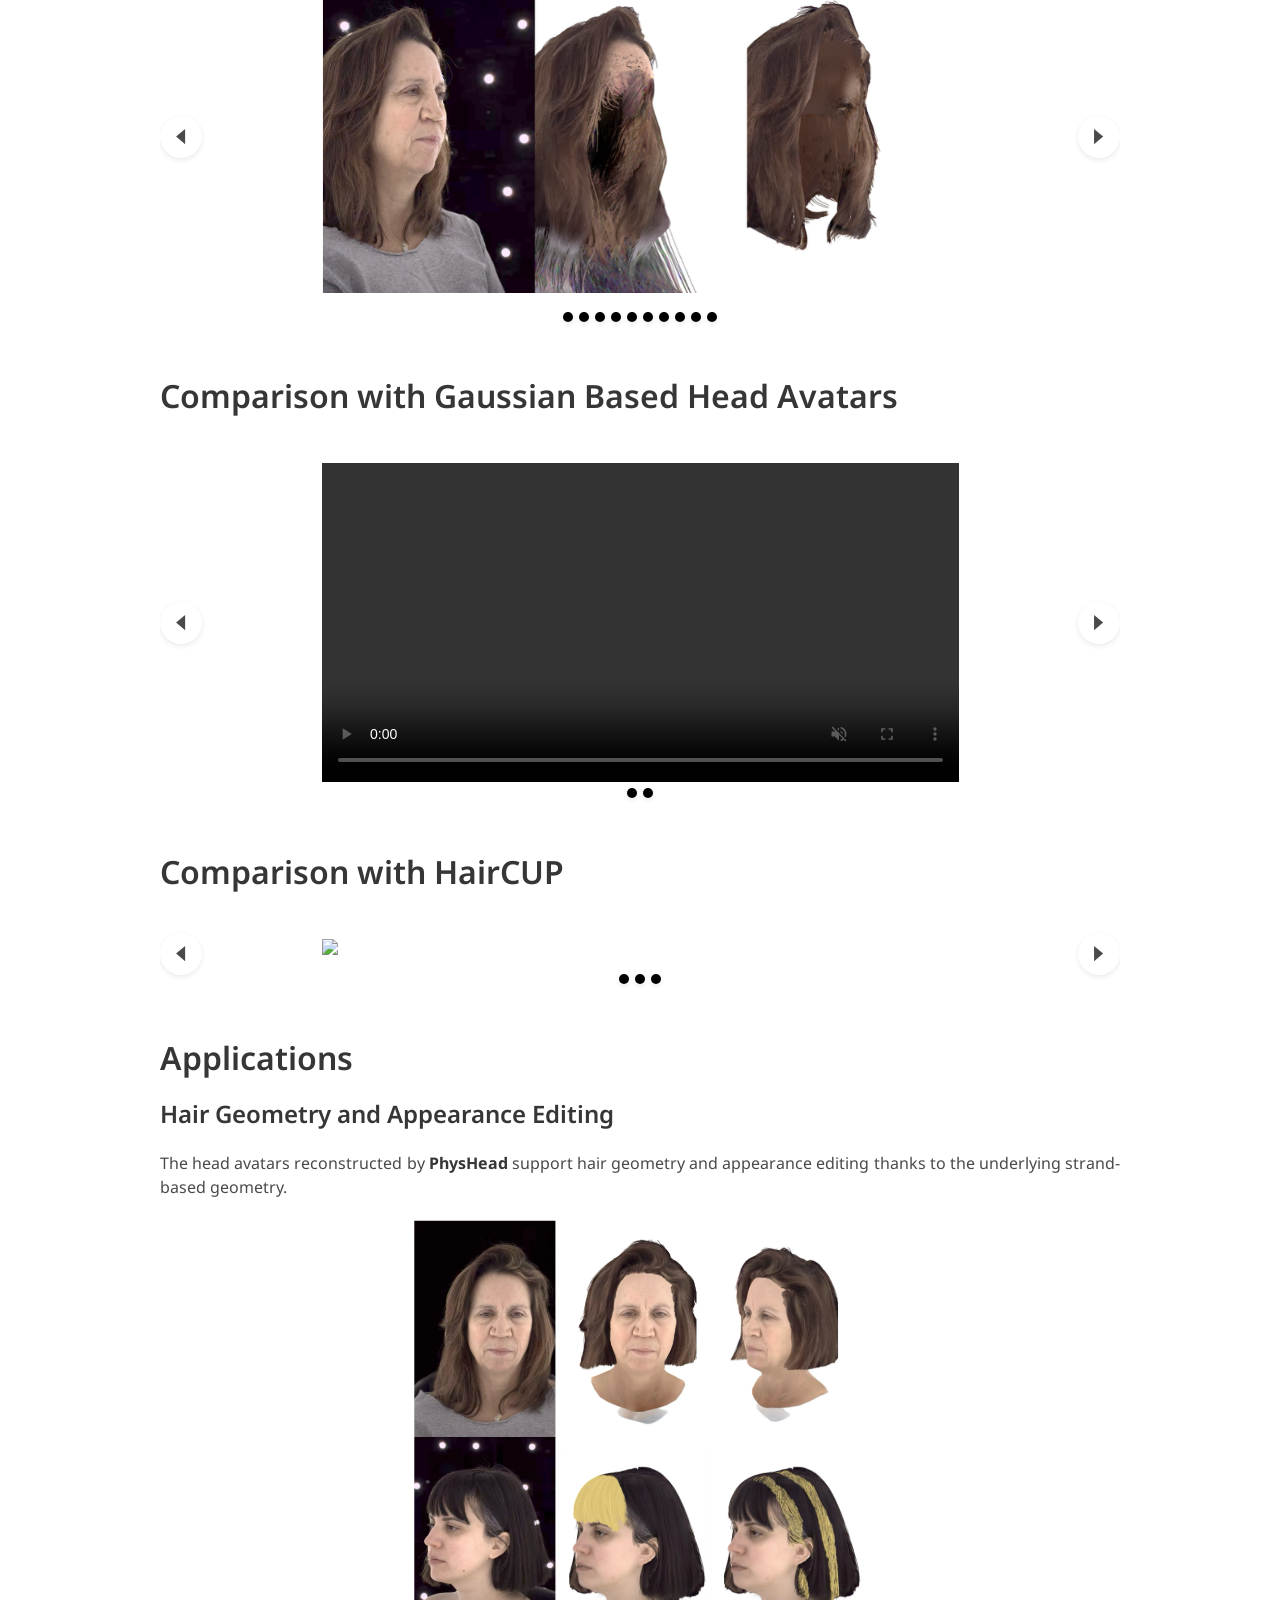
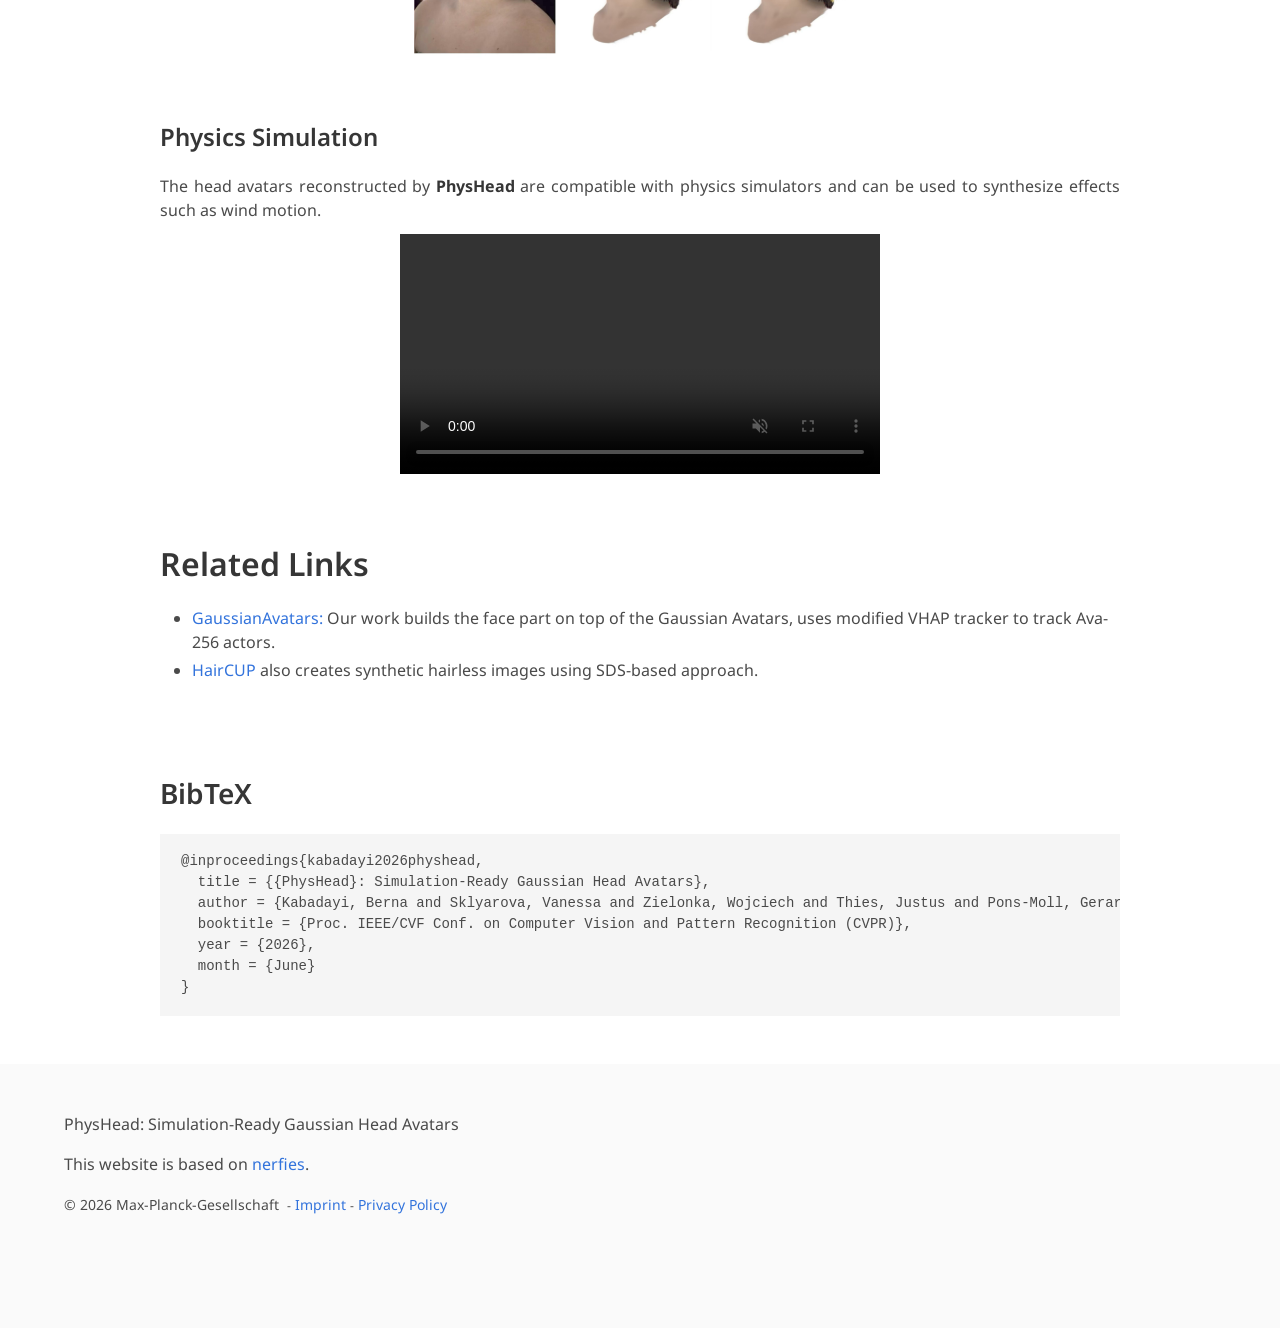
==== commit 1bcb63c2: "affiliation fix" ====
--- a/index.html
+++ b/index.html
@@ -106,7 +106,7 @@
                 <a href="https://justusthies.github.io" target="_blank">Justus Thies</a><sup>1,4</sup>
               </span>
               <span class="author-block">
-                <a href="https://virtualhumans.mpi-inf.mpg.de/people/pons-moll.html" target="_blank">Gerard Pons-Moll</a><sup>4,5,6</sup>
+                <a href="https://virtualhumans.mpi-inf.mpg.de/people/pons-moll.html" target="_blank">Gerard Pons-Moll</a><sup>3,5,6</sup>
               </span>
             </div>
 <div class="is-size-5 publication-authors">
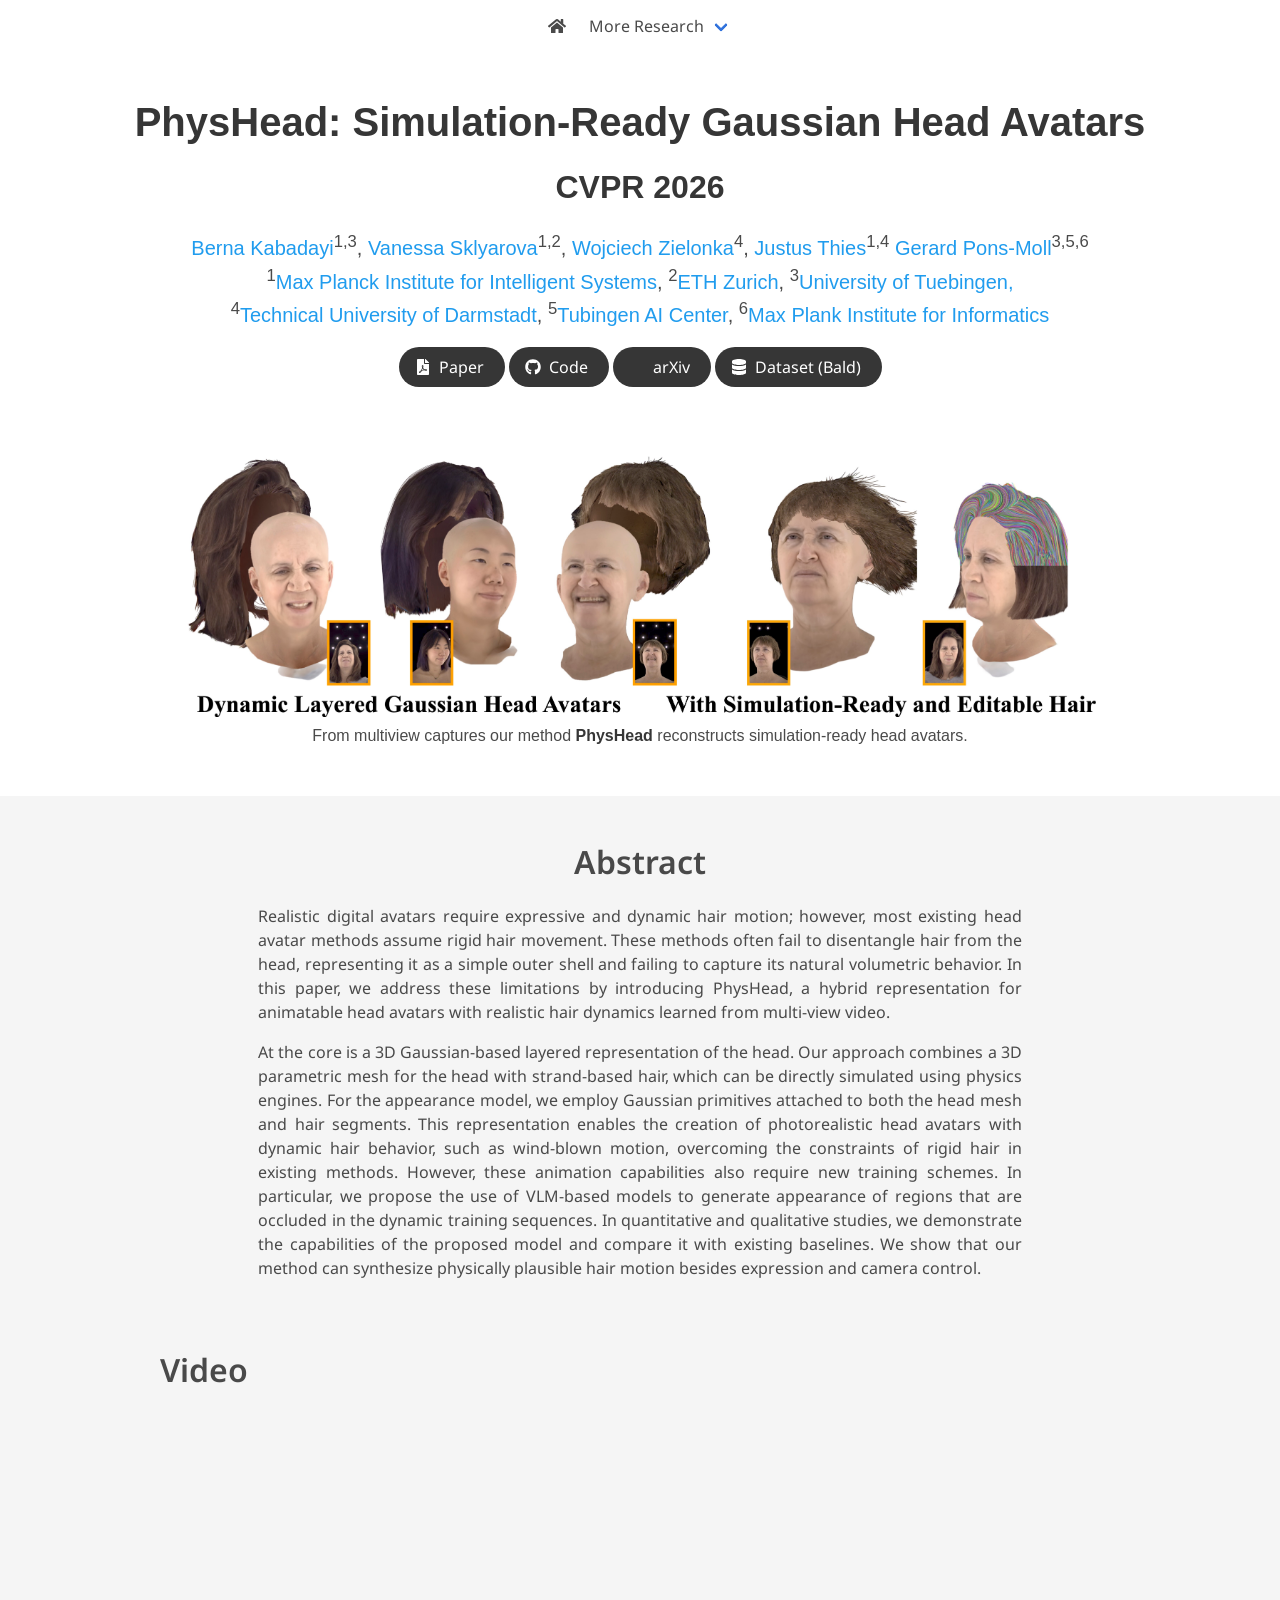
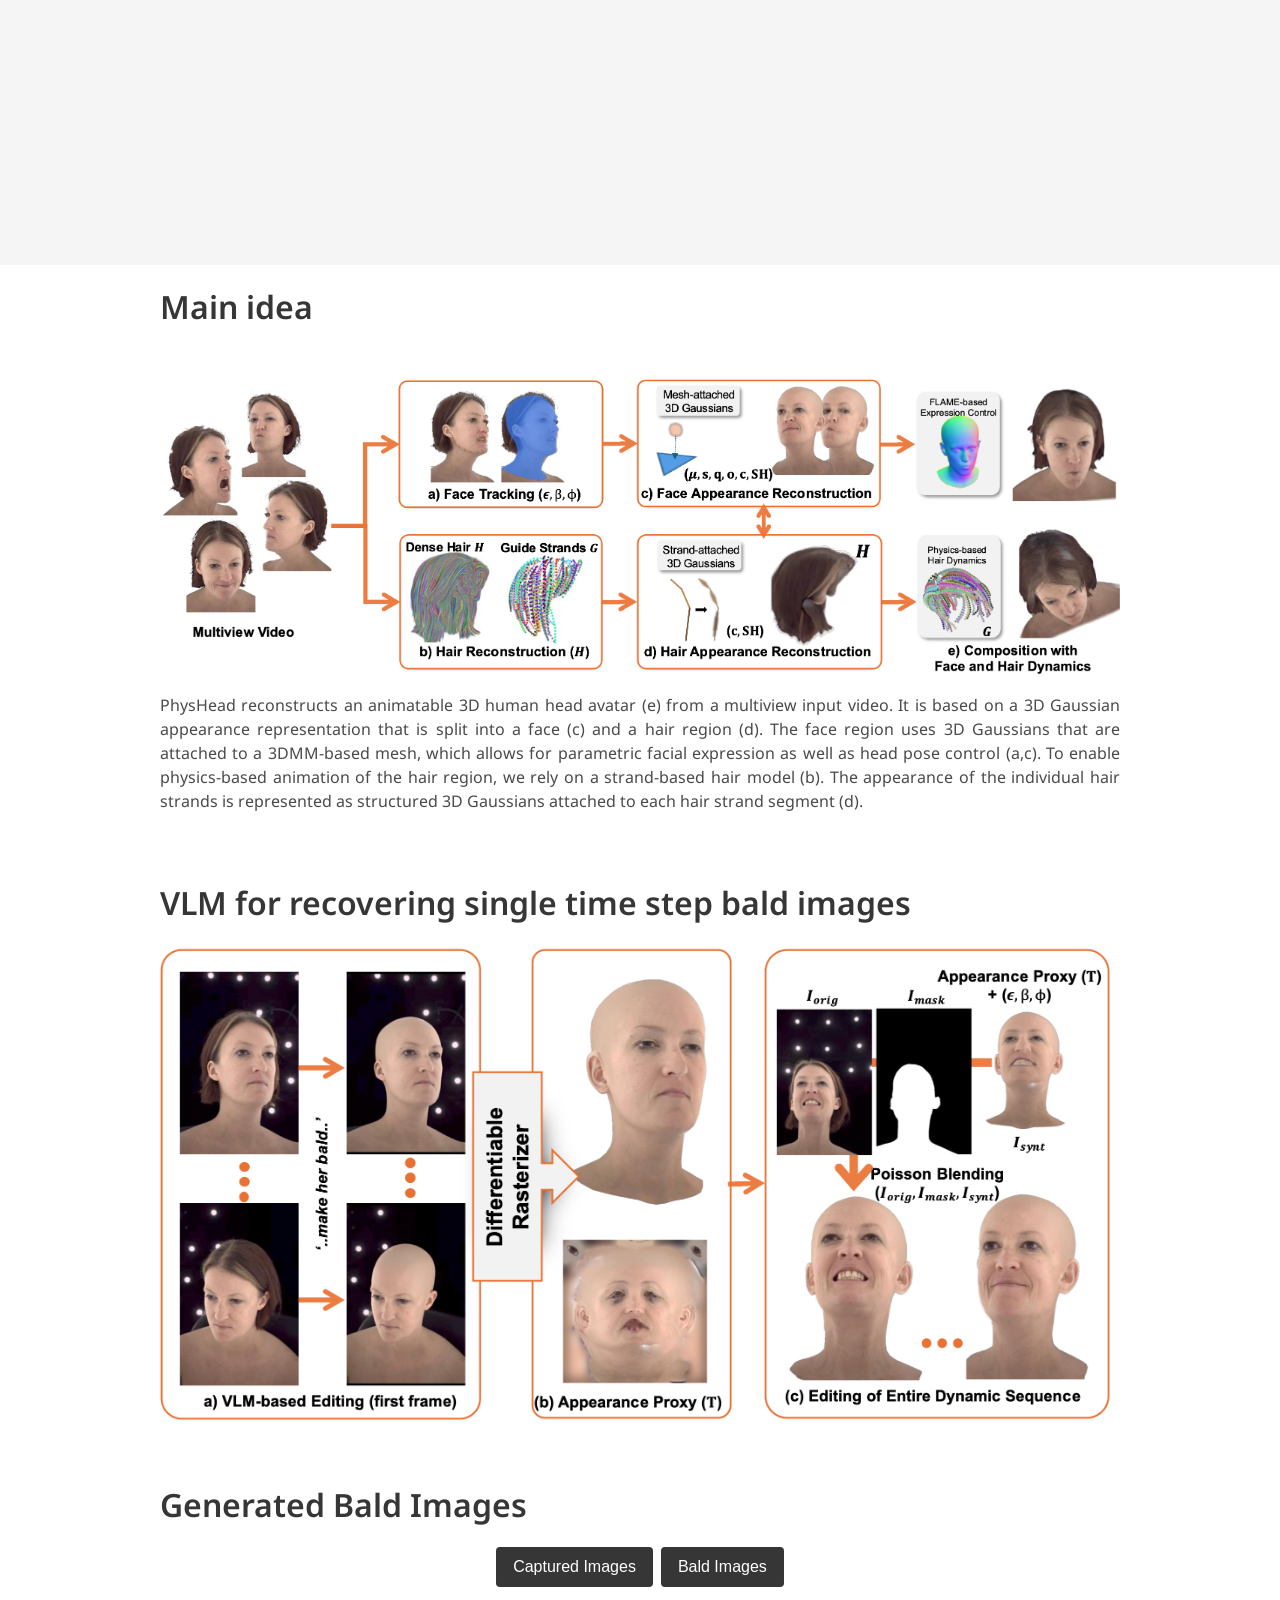
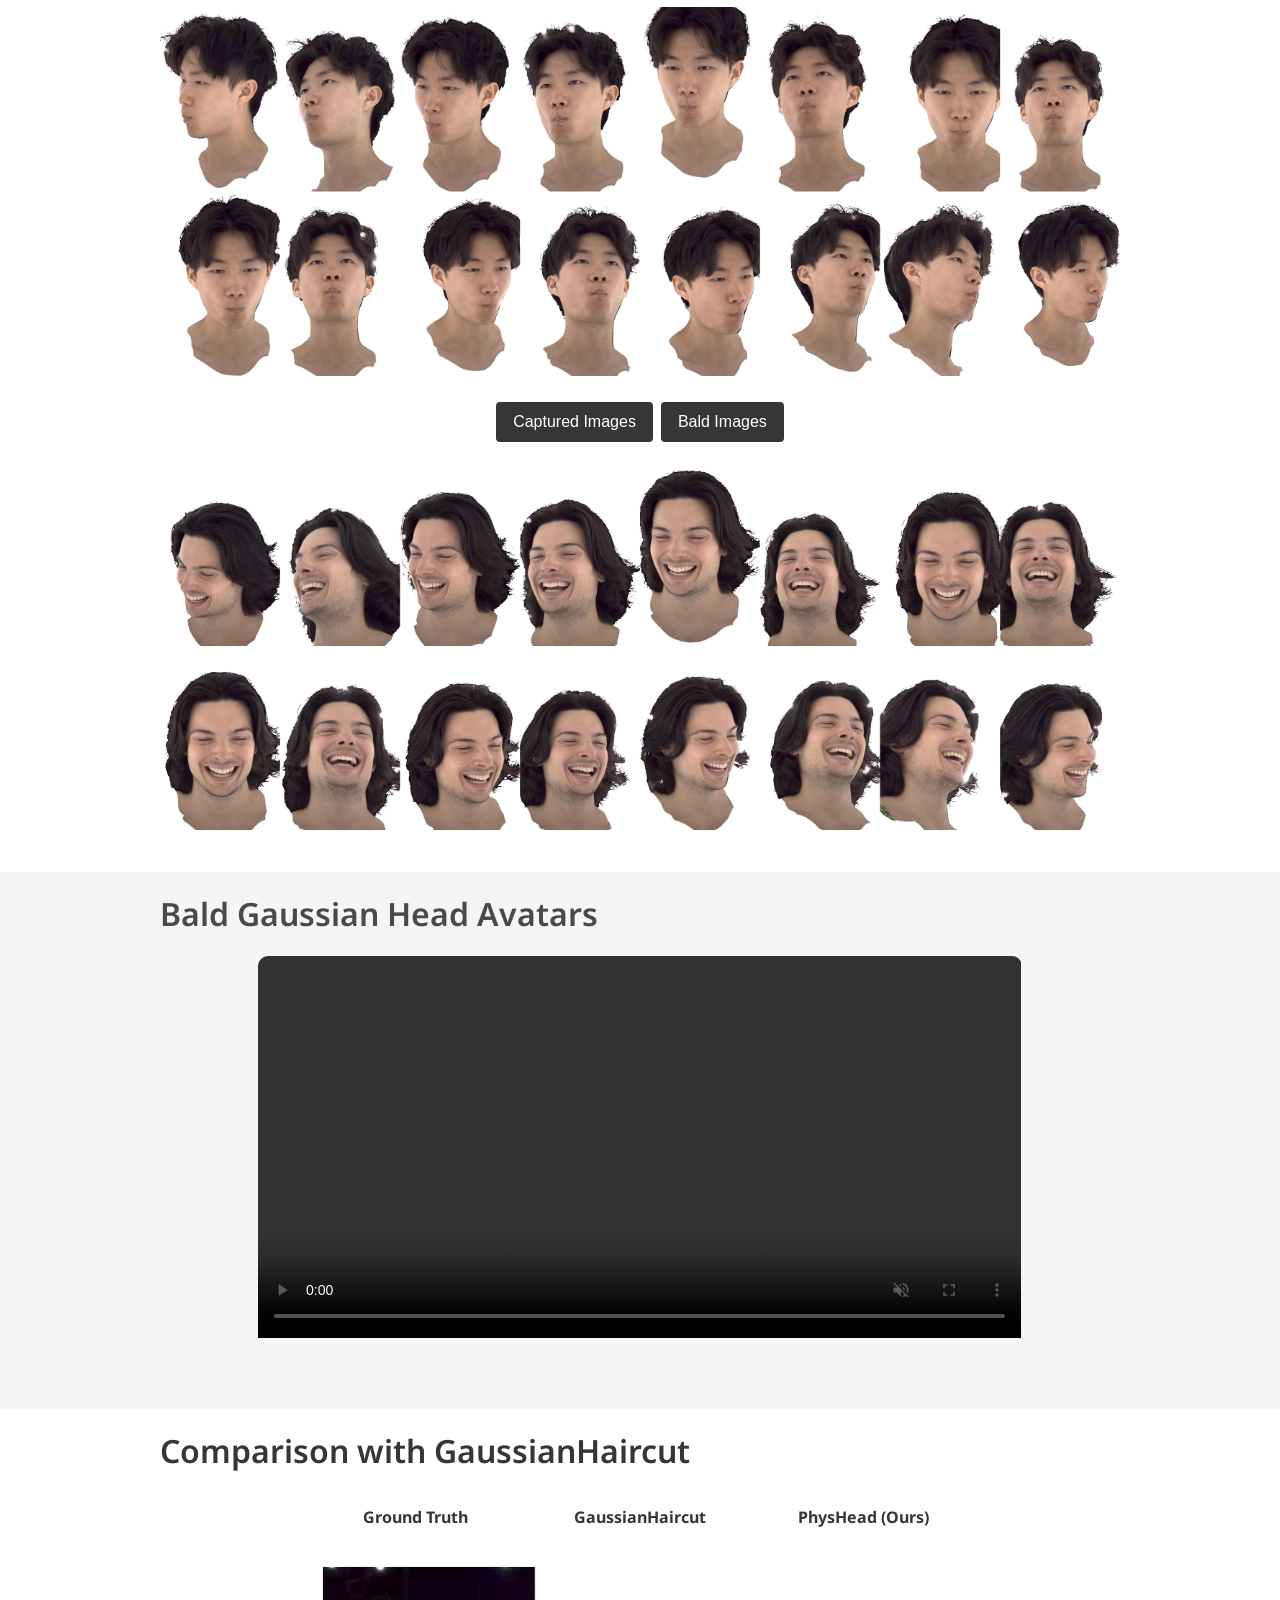
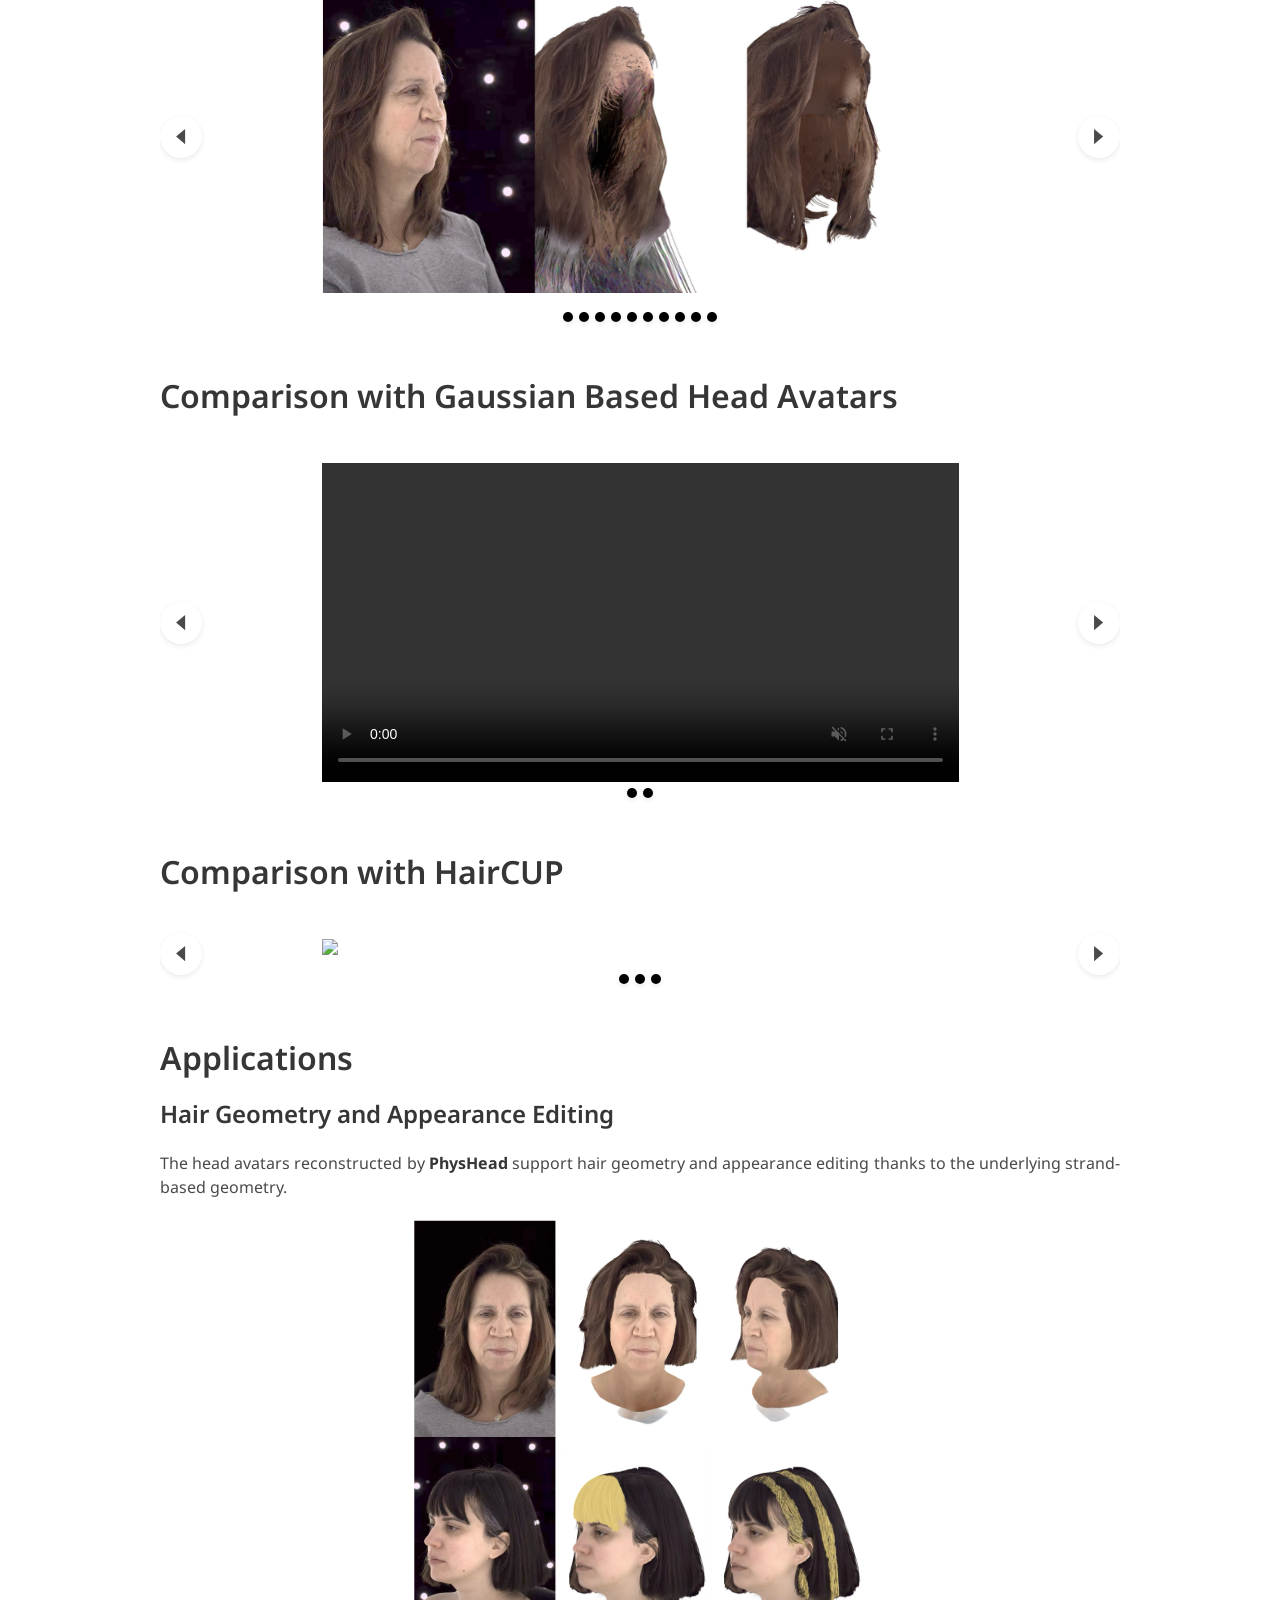
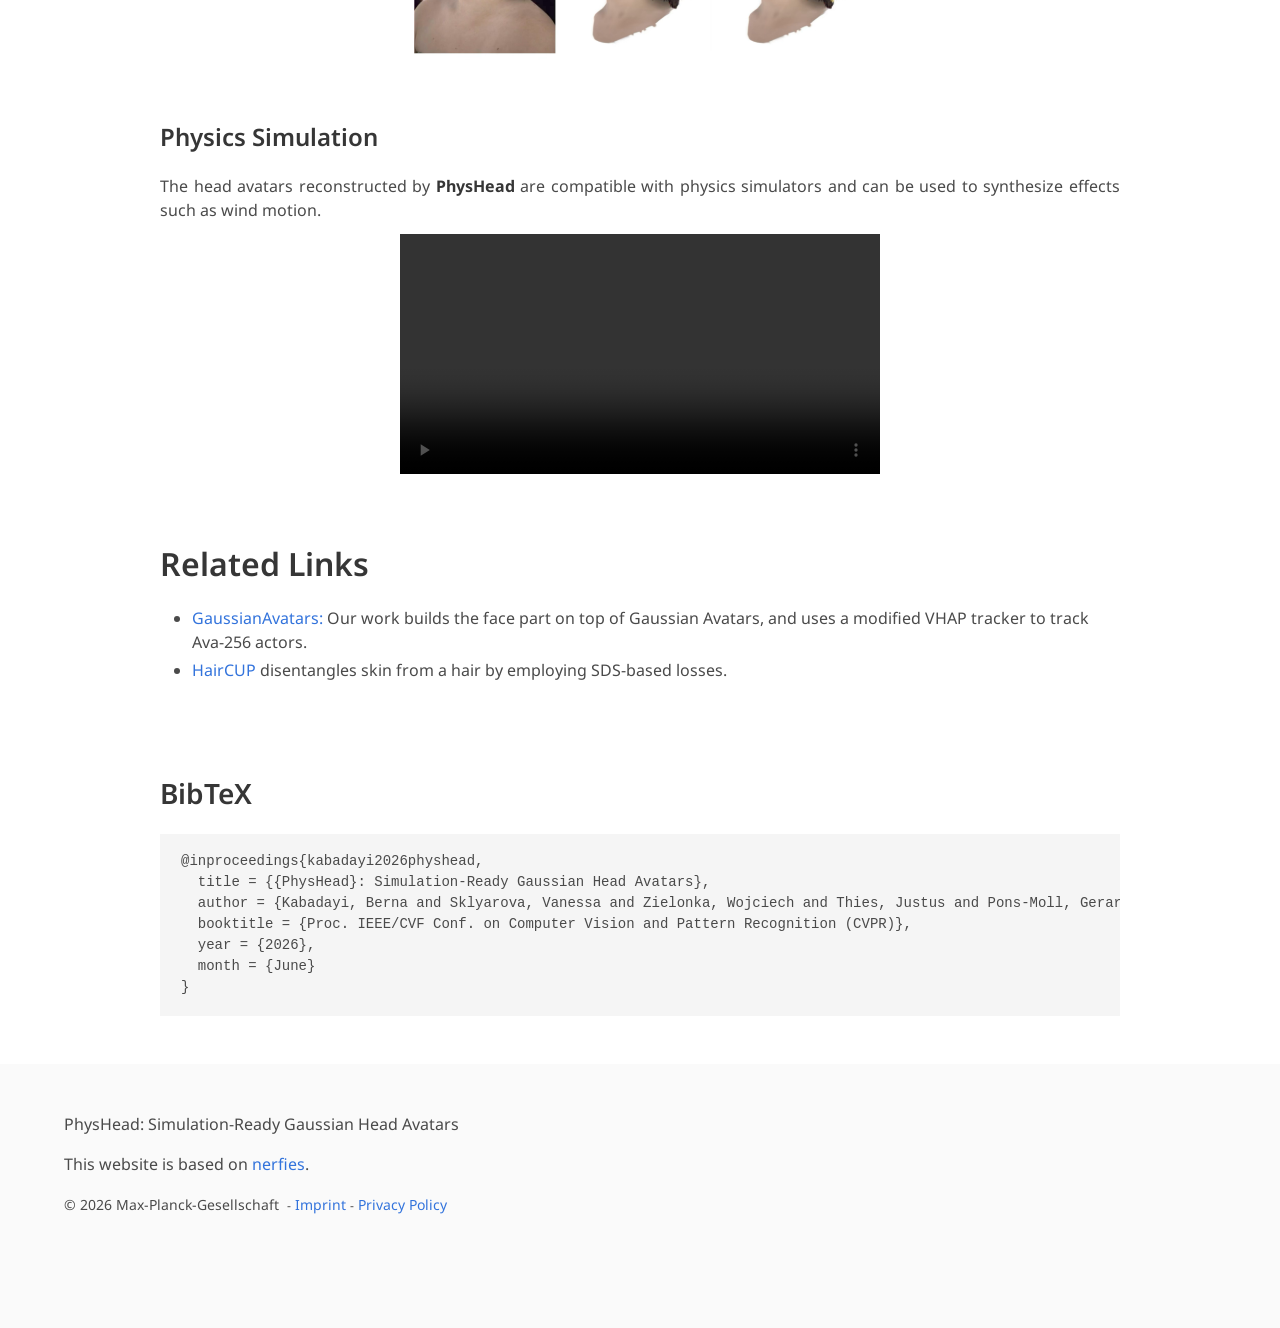
==== commit 4764b0b9: "related fix" ====
--- a/index.html
+++ b/index.html
@@ -476,8 +476,8 @@
       <h2 class="title is-3">Related Links</h2>
       <ul>
         <!-- <li><a href="https://shenhanqian.github.io/gaussian-avatars" target="_blank" rel="noopener noreferrer">Related Paper 1</a></li> -->
-        <li><a href="https://shenhanqian.github.io/gaussian-avatars" target="_blank" rel="noopener noreferrer">GaussianAvatars:</a> Our work builds the face part on top of the Gaussian Avatars, uses modified VHAP tracker to track Ava-256 actors.</li>
-        <li><a href="https://bjkim95.github.io/haircup/" target="_blank" rel="noopener noreferrer">HairCUP</a> also creates synthetic hairless images using SDS-based approach. </li>
+        <li><a href="https://shenhanqian.github.io/gaussian-avatars" target="_blank" rel="noopener noreferrer">GaussianAvatars:</a> Our work builds the face part on top of Gaussian Avatars, and uses a modified VHAP tracker to track Ava-256 actors.</li>
+        <li><a href="https://bjkim95.github.io/haircup/" target="_blank" rel="noopener noreferrer">HairCUP</a> disentangles skin from a hair by employing SDS-based losses. </li>
       </ul>
     </div>
   </section>
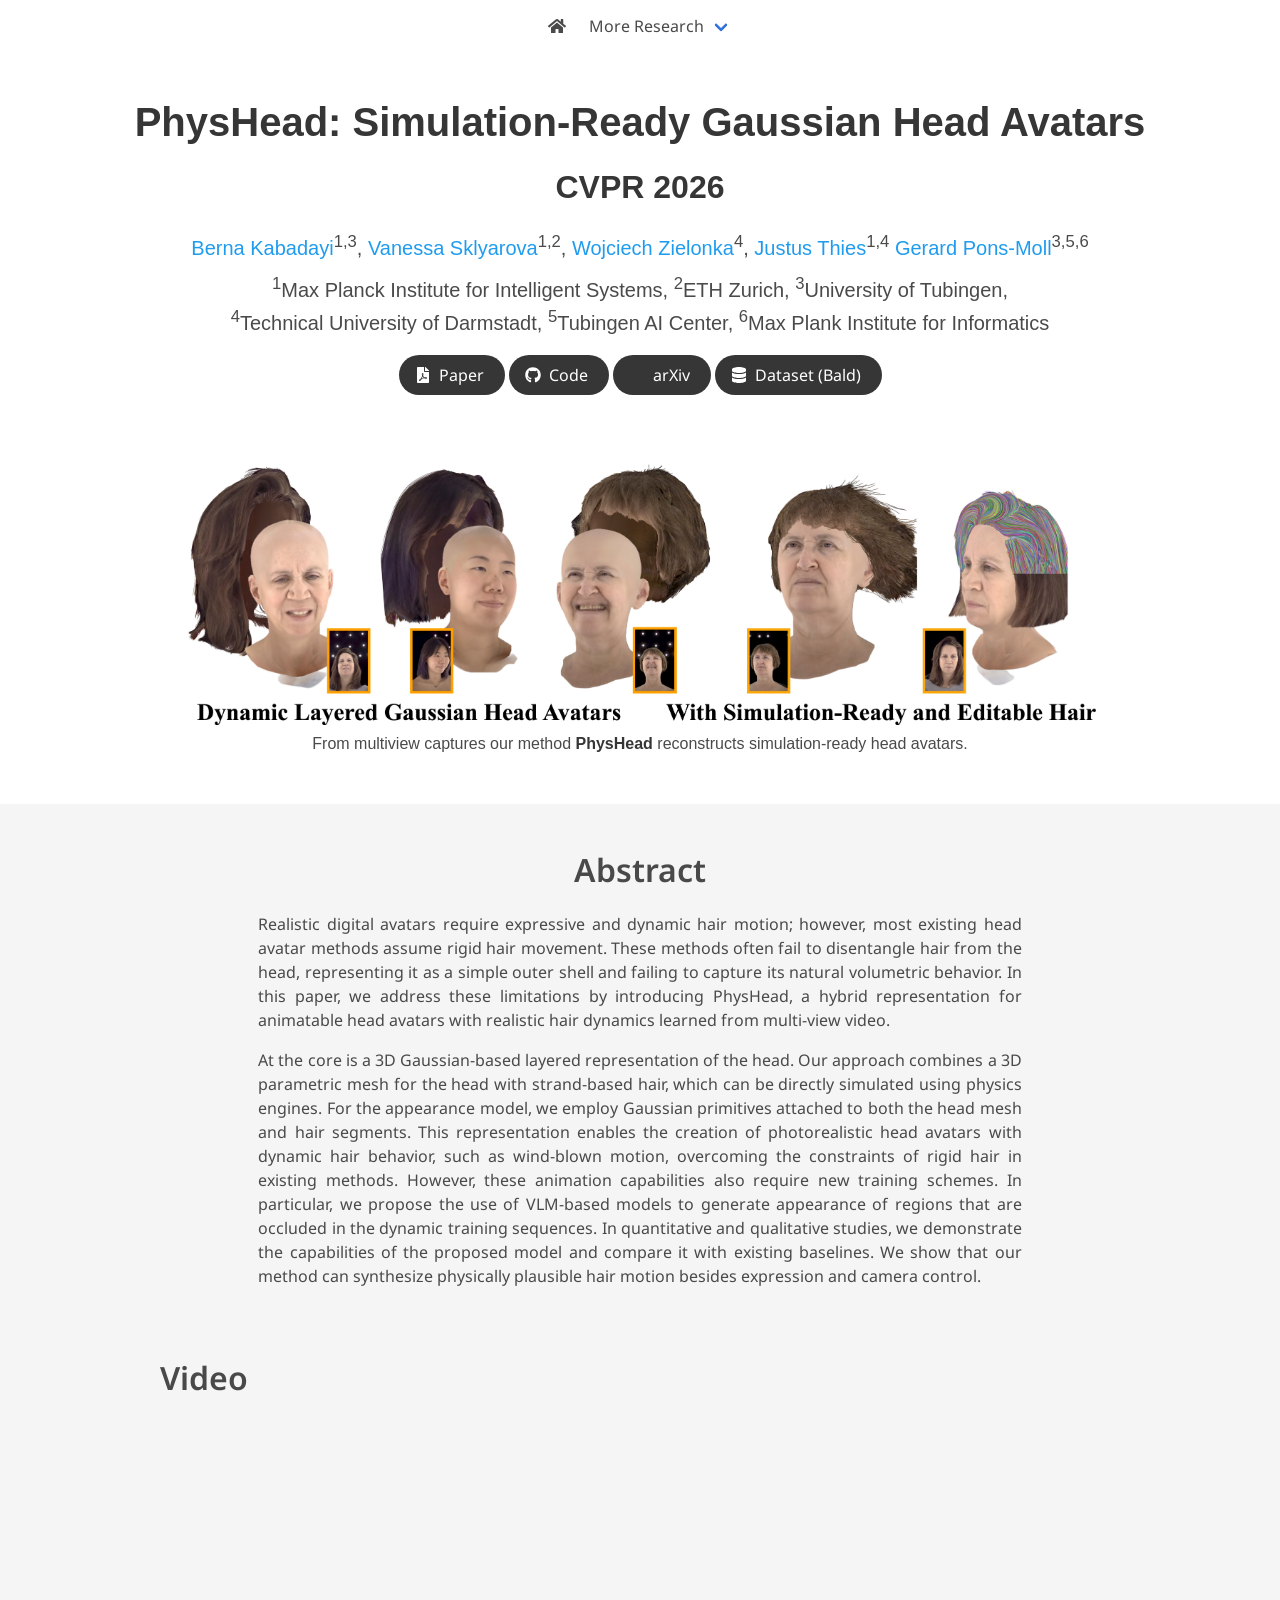
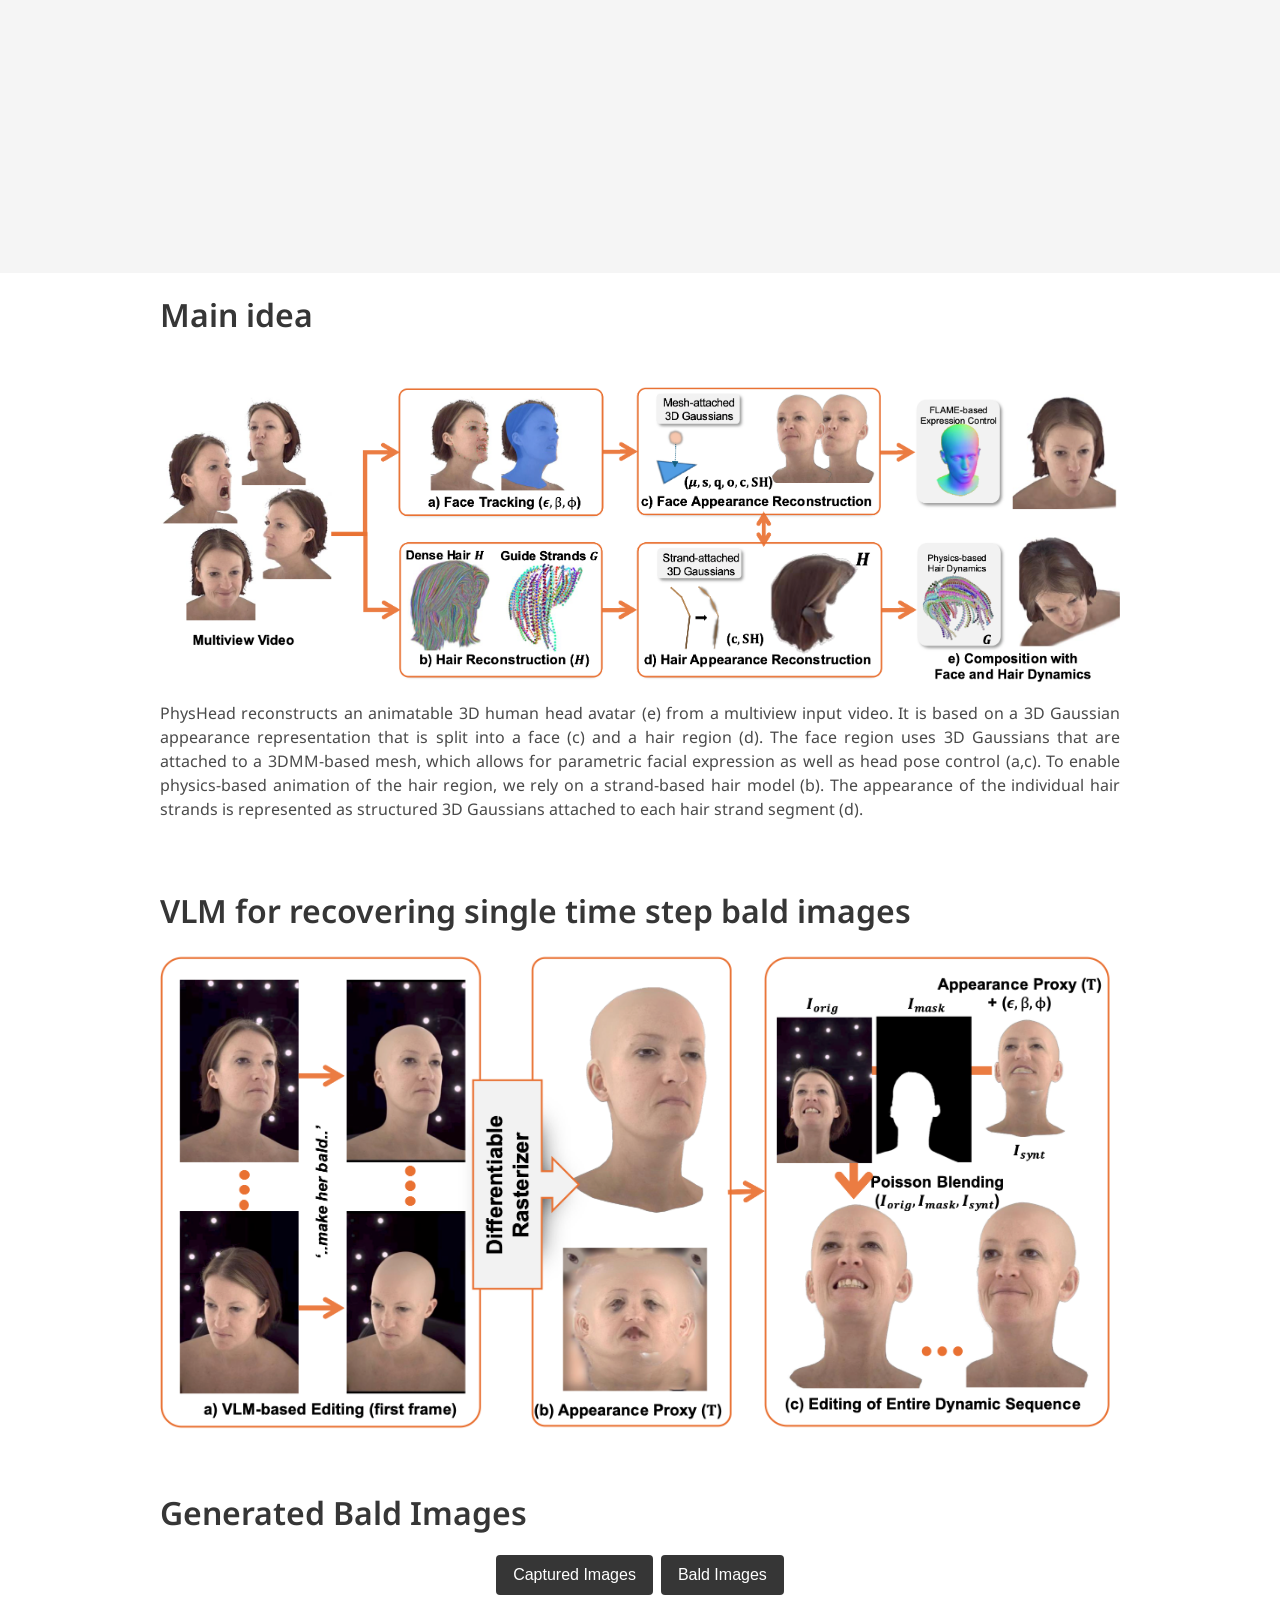
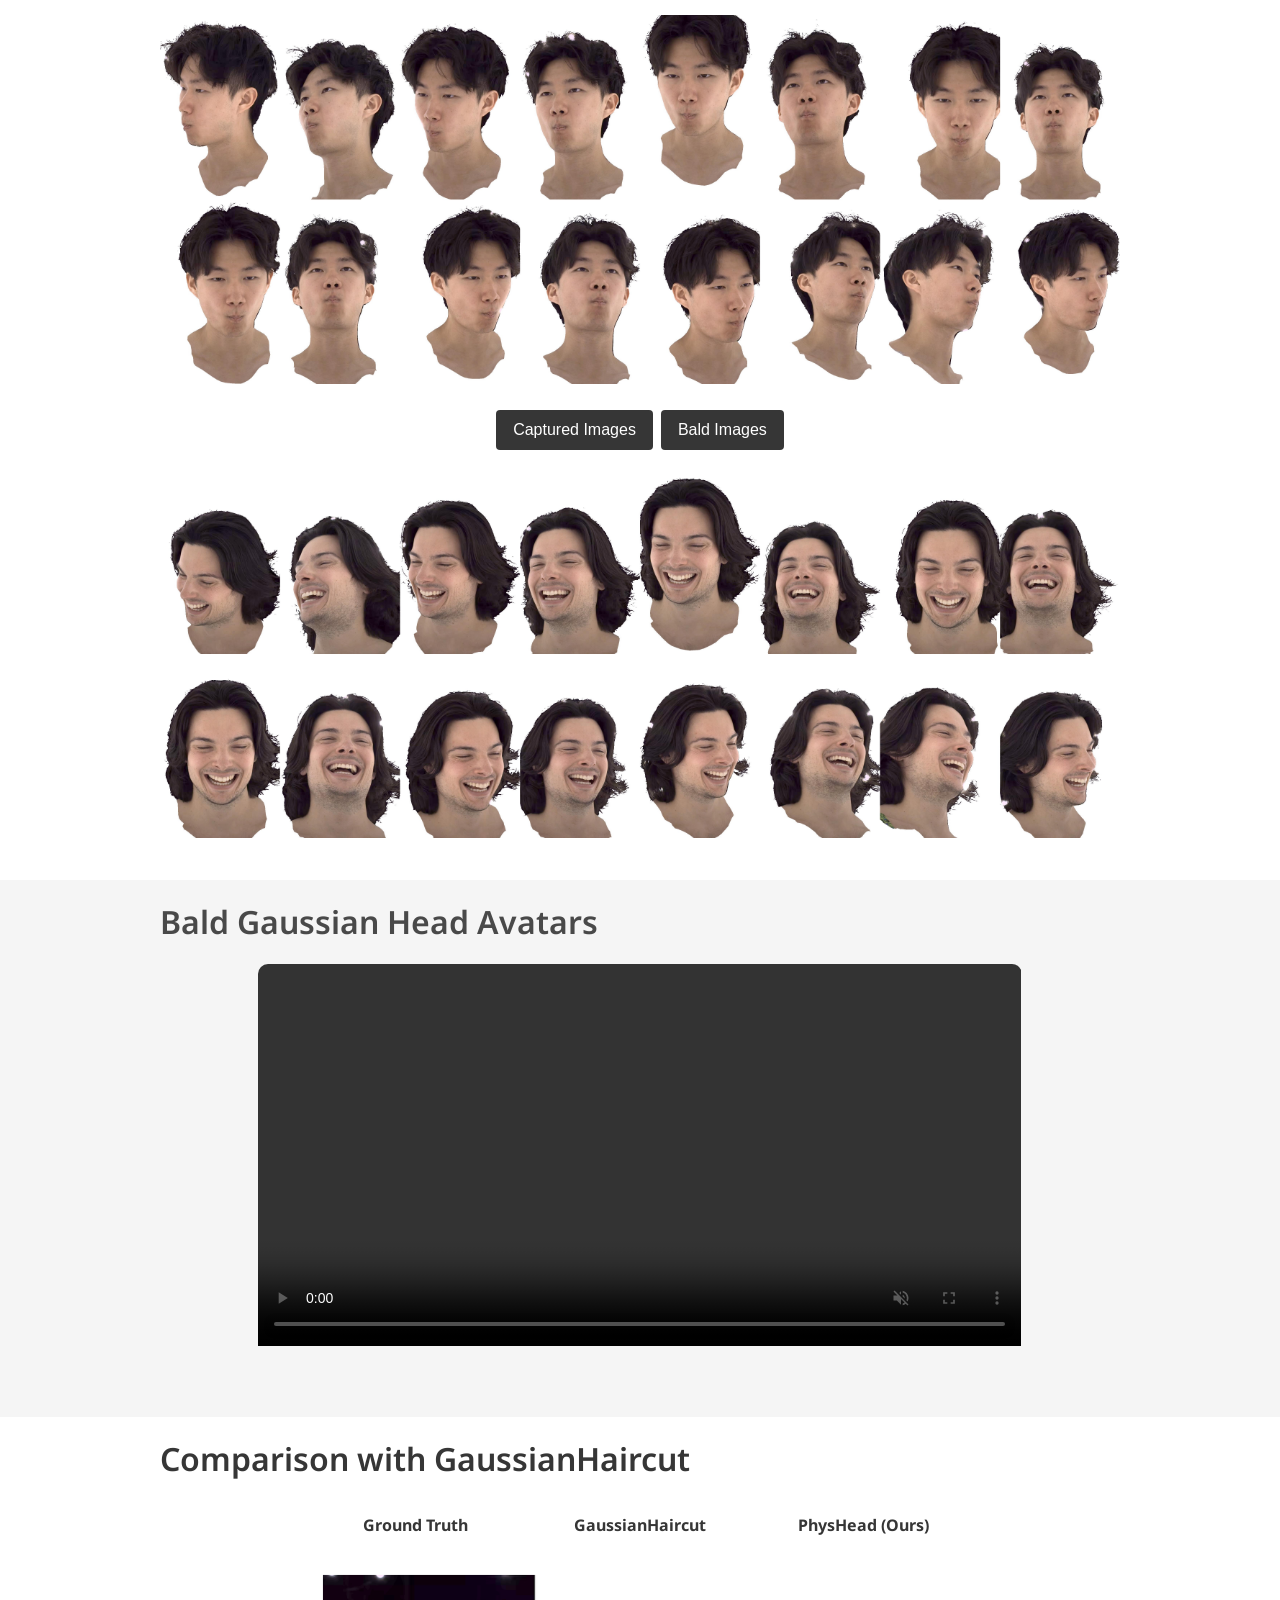
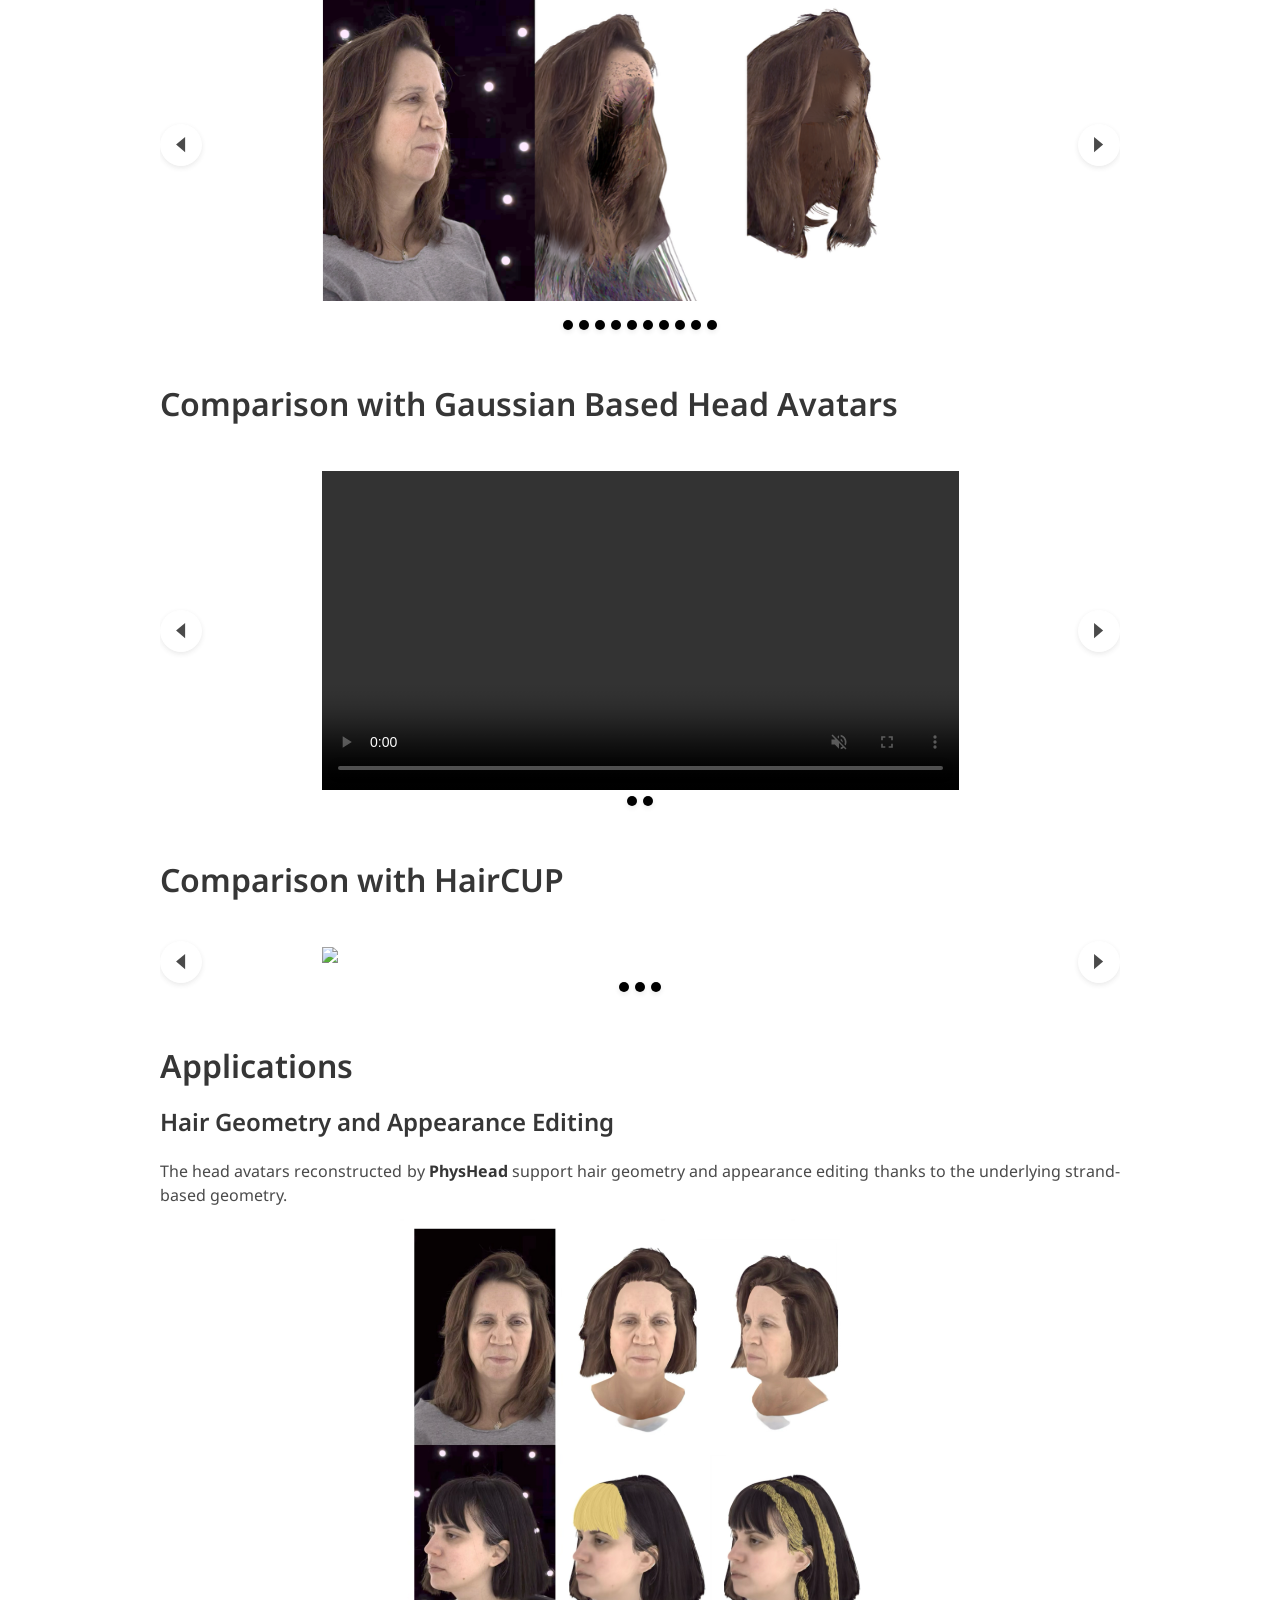
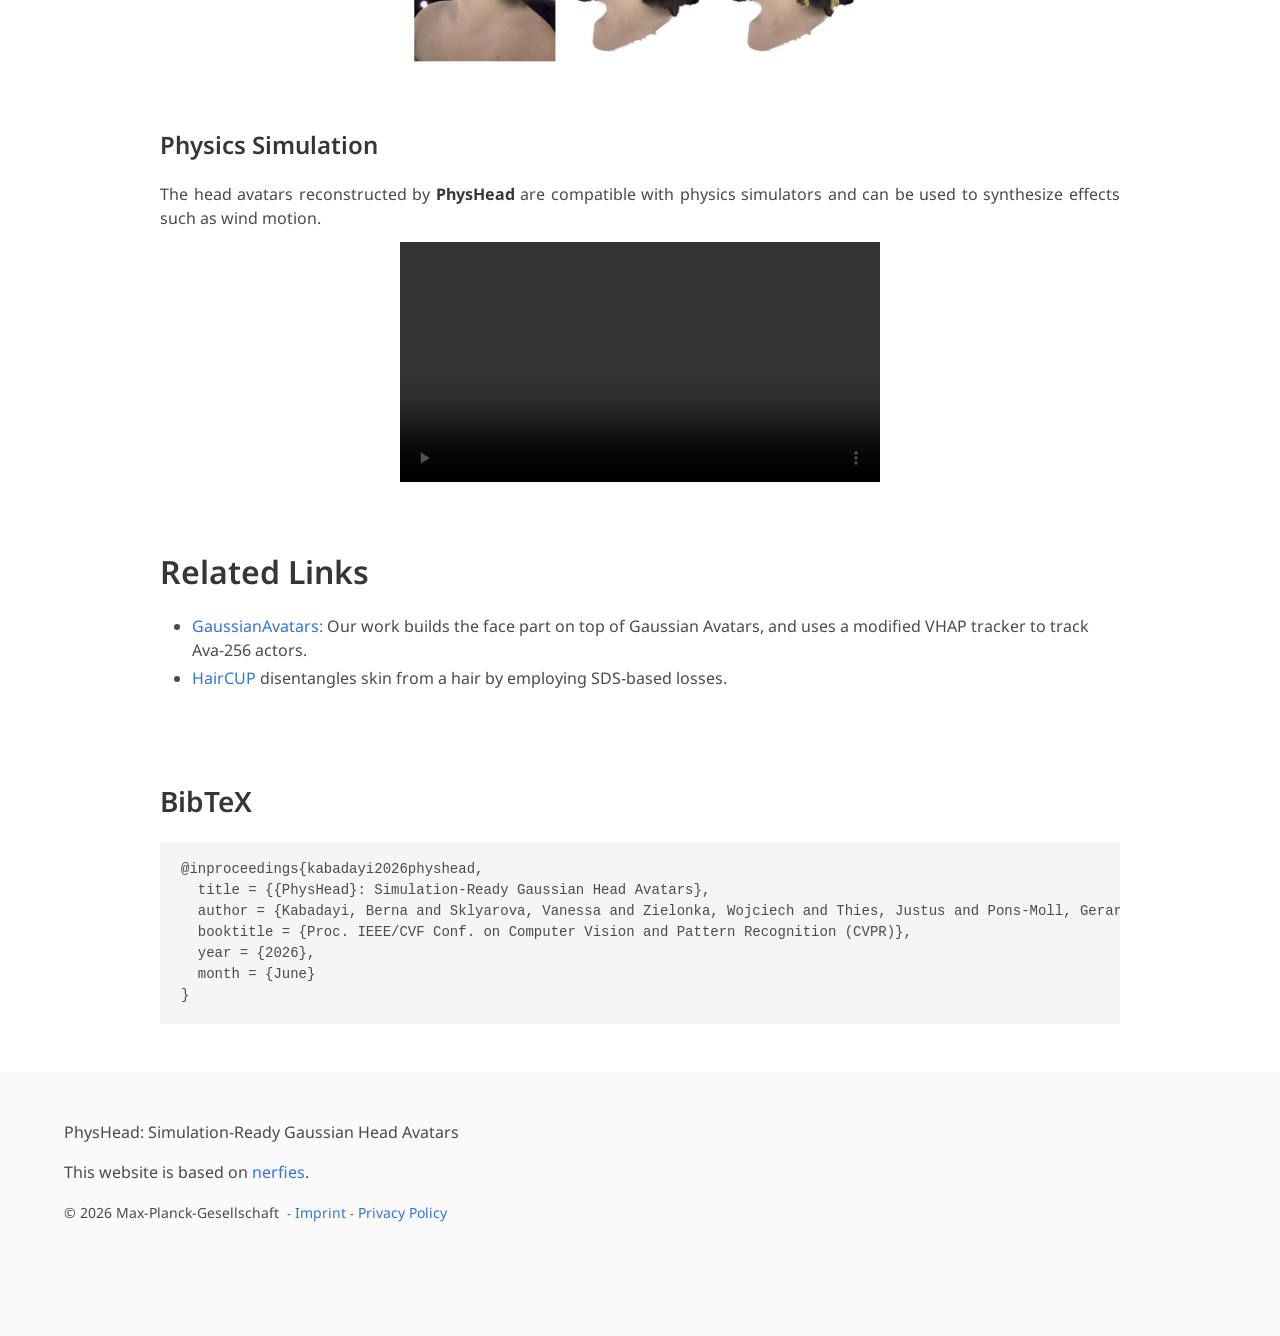
==== commit 373a6fd7: "update" ====
--- a/index.html
+++ b/index.html
@@ -109,14 +109,14 @@
                 <a href="https://virtualhumans.mpi-inf.mpg.de/people/pons-moll.html" target="_blank">Gerard Pons-Moll</a><sup>3,5,6</sup>
               </span>
             </div>
-<div class="is-size-5 publication-authors">
+<div class="is-size-5 publication-authors mt-2">
   <div class="author-block">
-    <sup>1</sup><a href="https://is.mpg.de">Max Planck Institute for Intelligent Systems</a>, 
-    <sup>2</sup><a href="https://cvg.ethz.ch">ETH Zurich</a>,
-    <sup>3</sup><a href="">University of Tuebingen,</a><br>
-    <sup>4</sup><a href="">Technical University of Darmstadt</a>,
-    <sup>5</sup><a href="">Tubingen AI Center</a>,
-    <sup>6</sup><a href="">Max Plank Institute for Informatics</a>
+    <sup>1</sup>Max Planck Institute for Intelligent Systems,
+    <sup>2</sup>ETH Zurich,
+    <sup>3</sup>University of Tubingen,<br>
+    <sup>4</sup>Technical University of Darmstadt,
+    <sup>5</sup>Tubingen AI Center,
+    <sup>6</sup>Max Plank Institute for Informatics
   </div>
 </div>
 
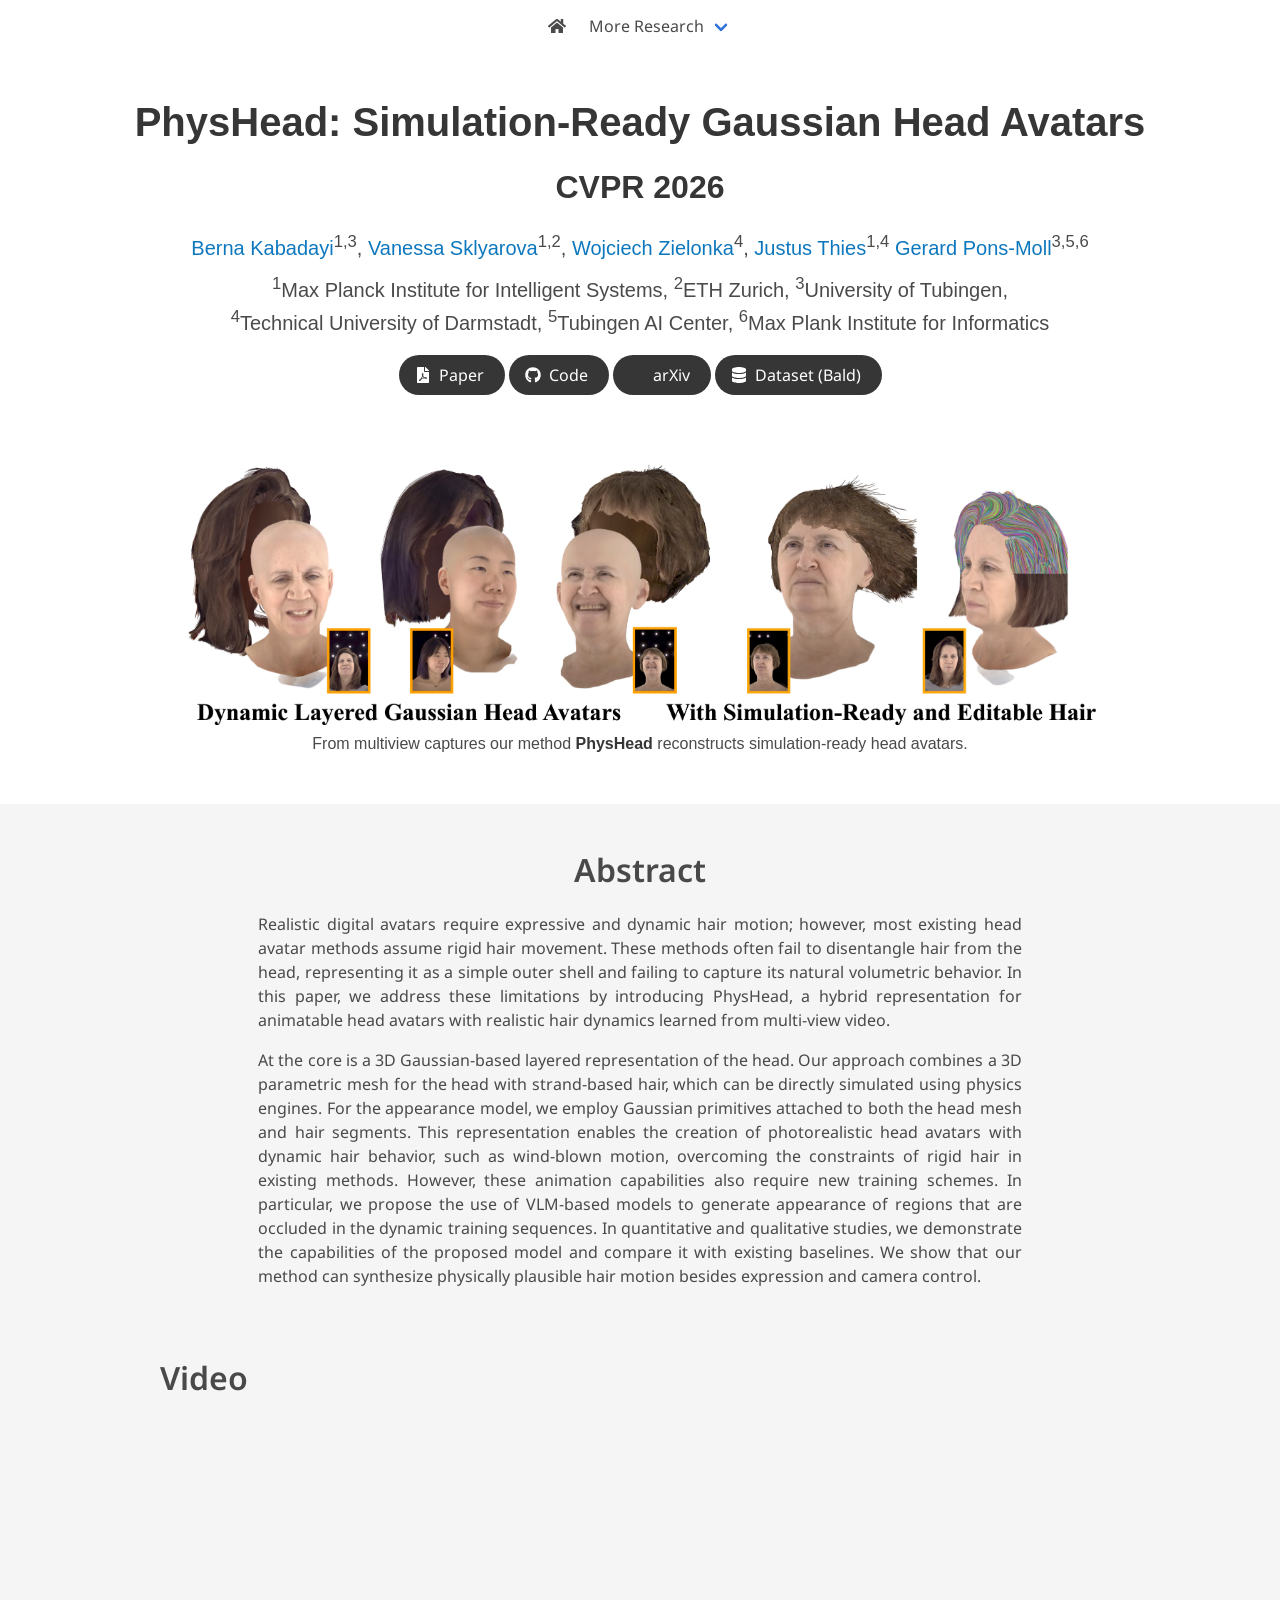
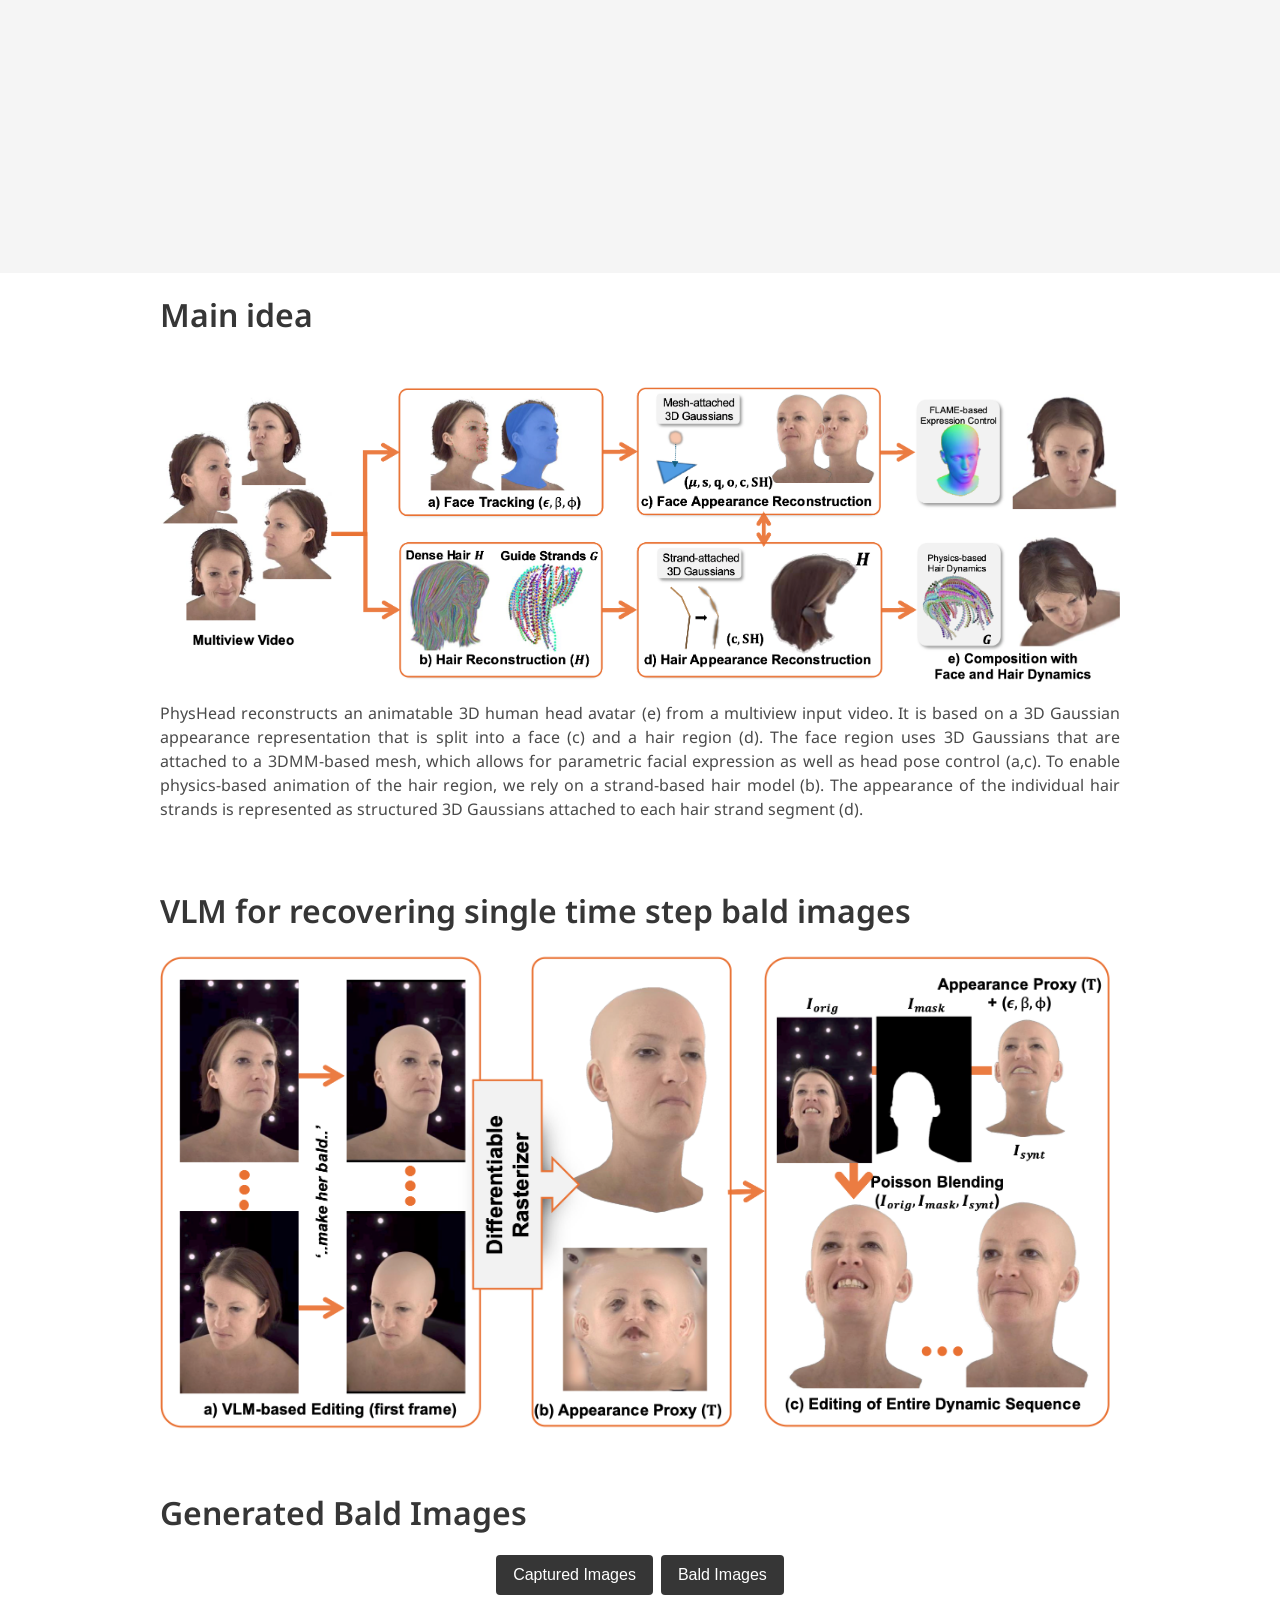
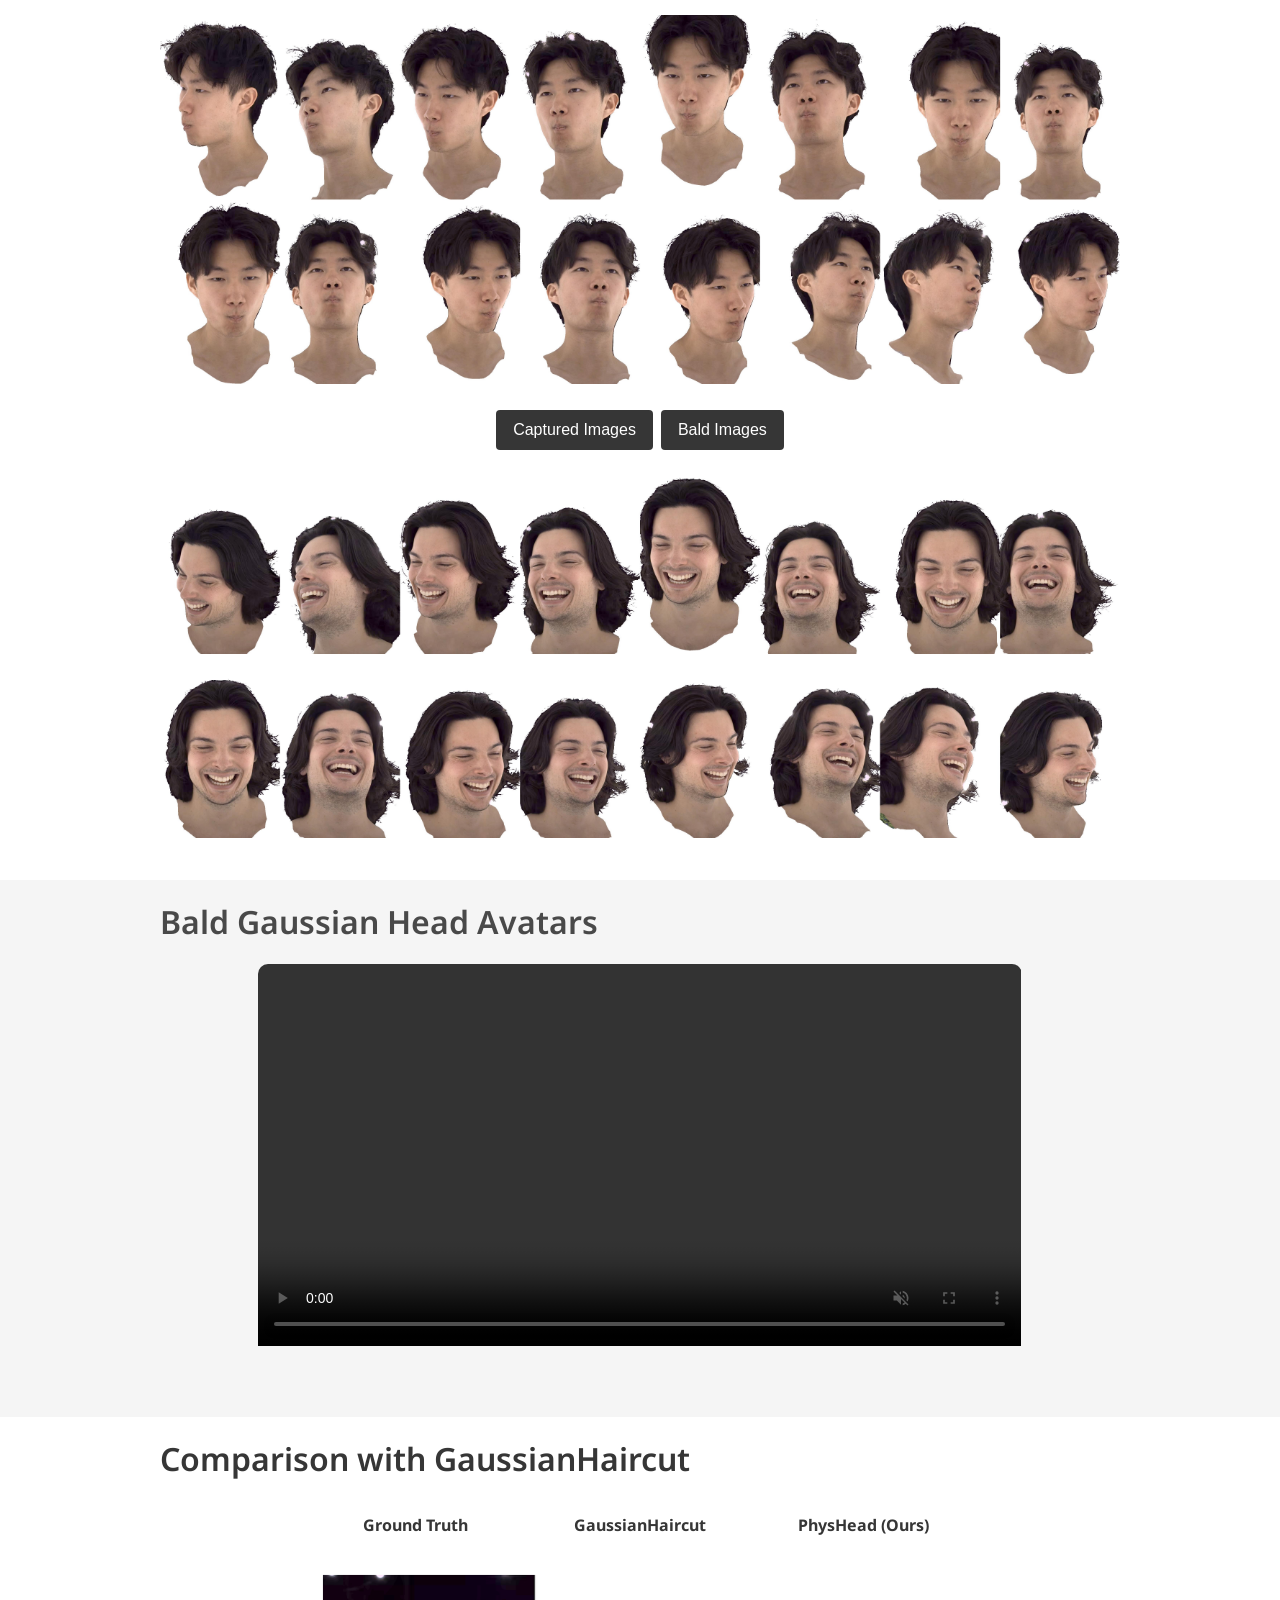
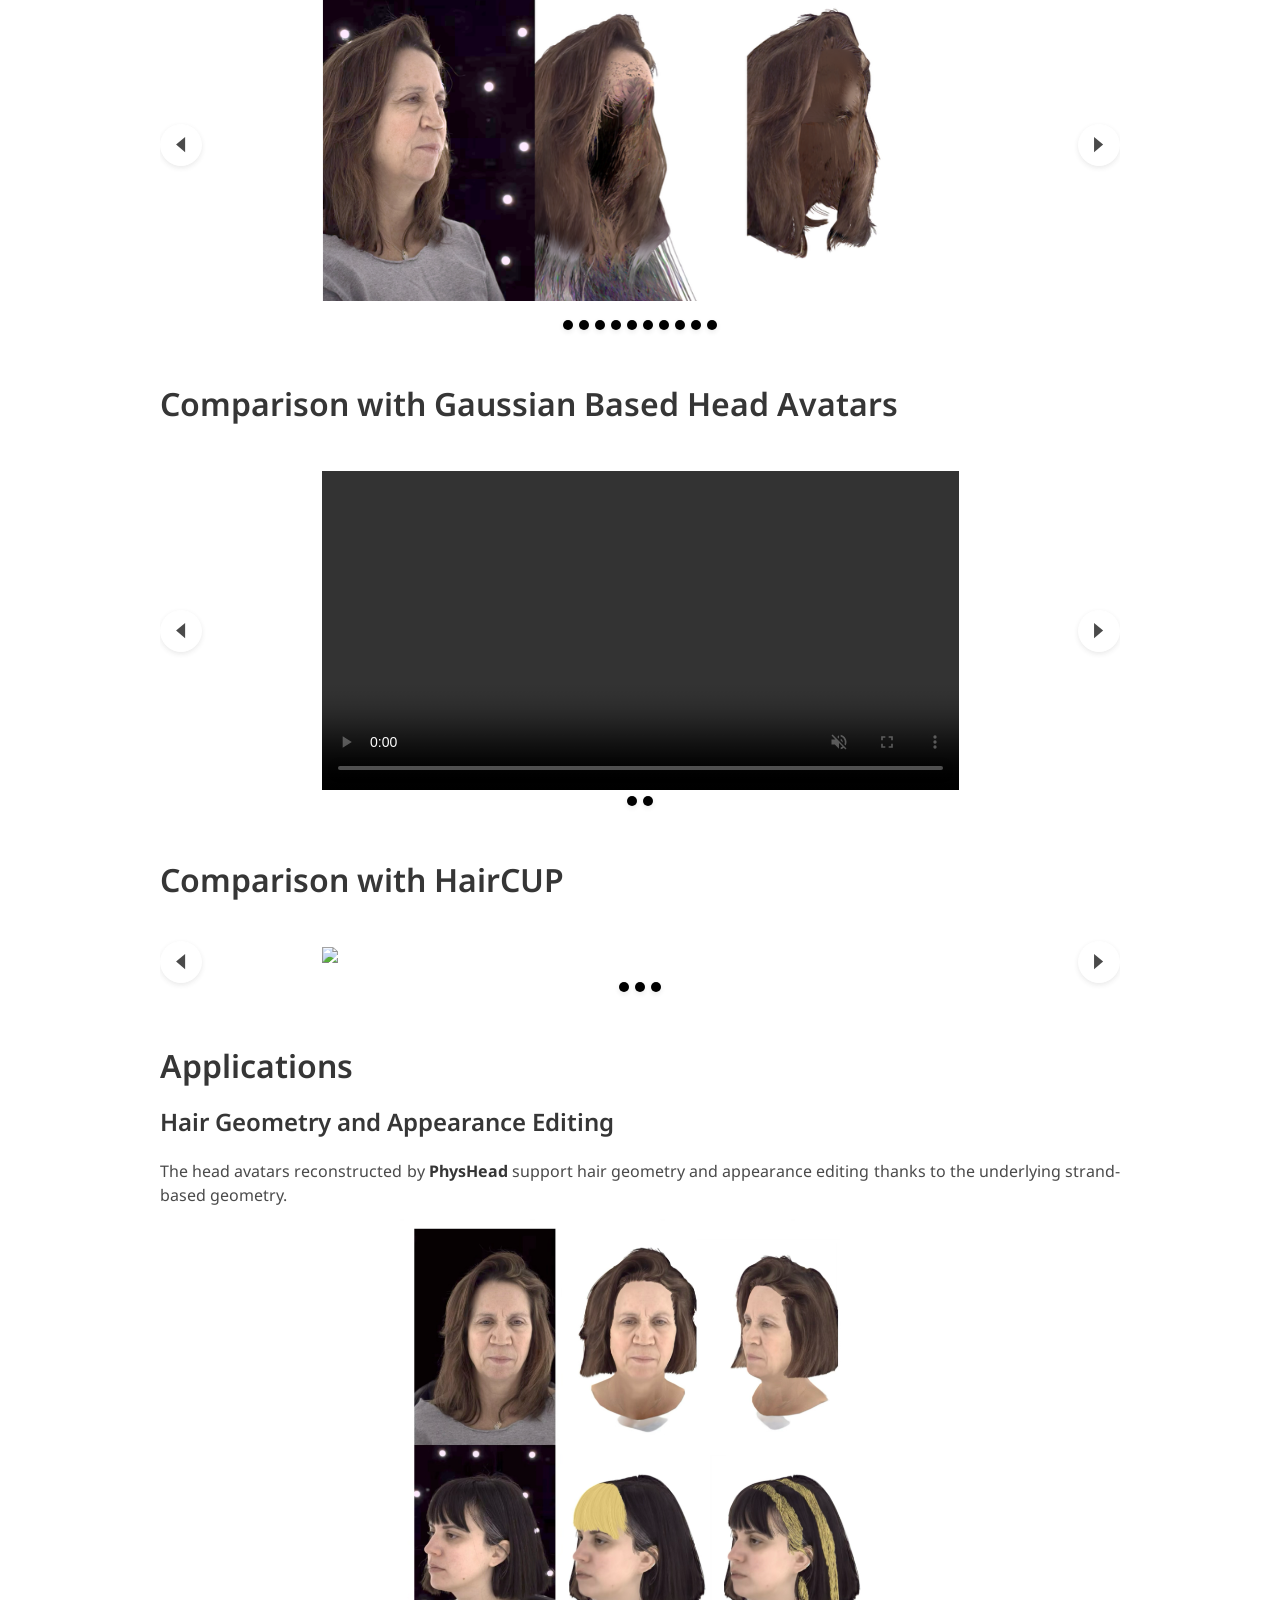
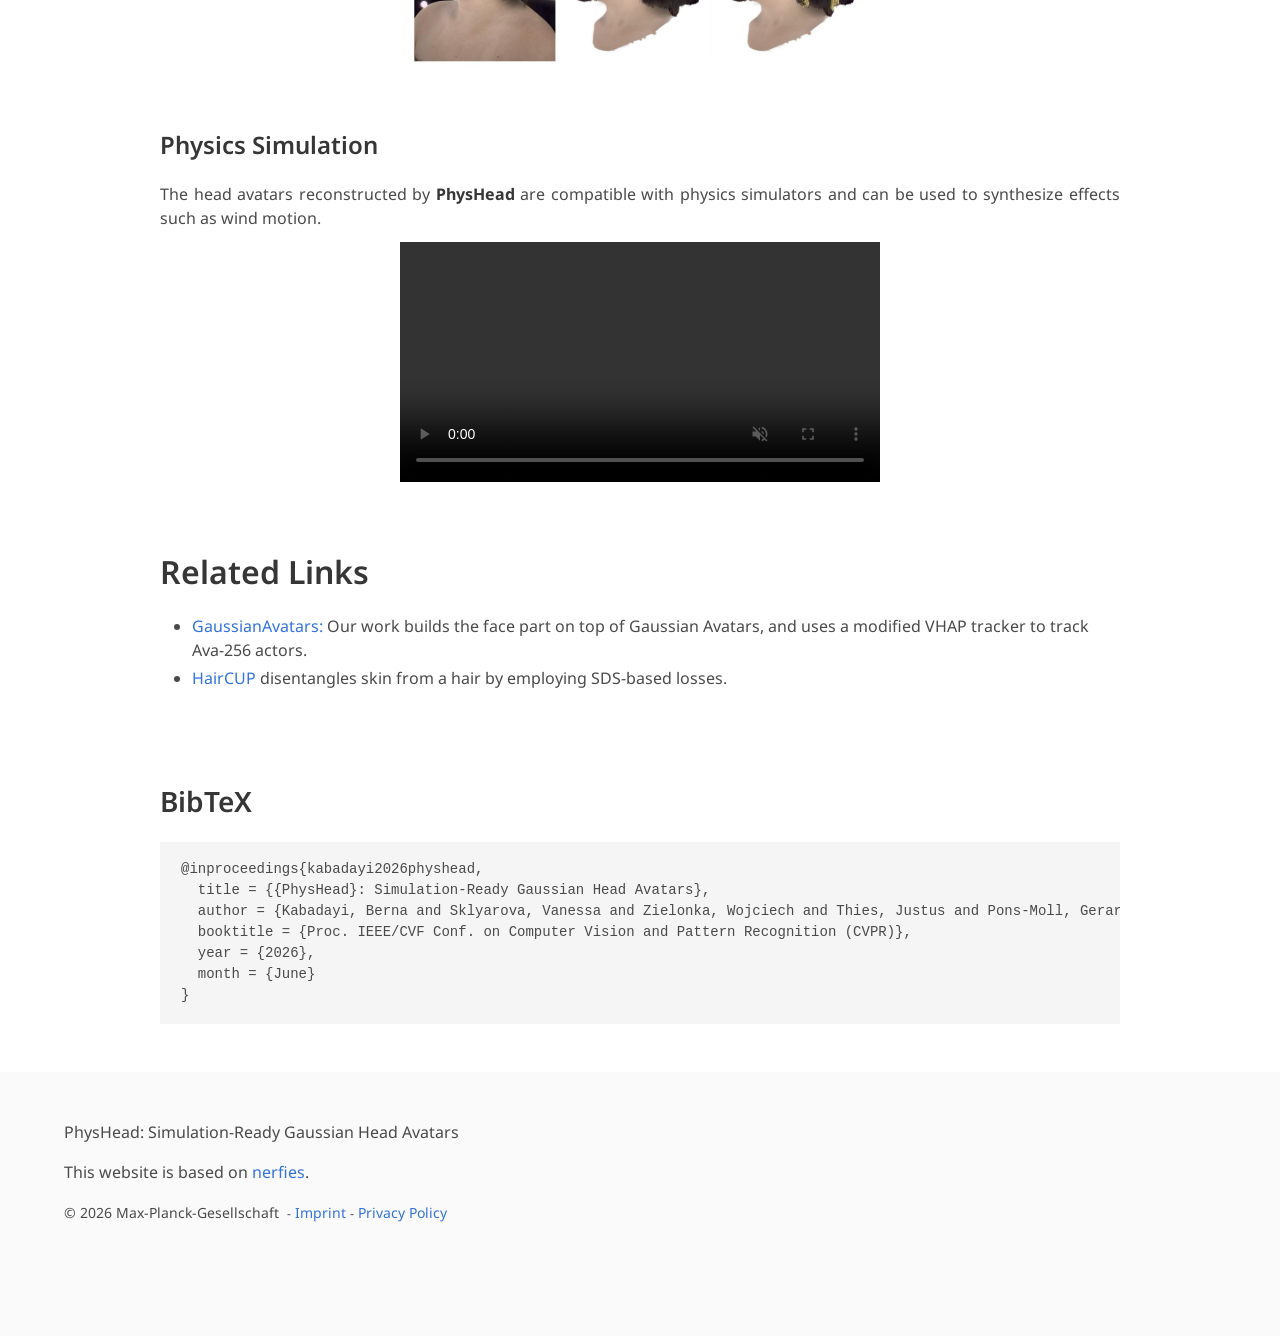
==== commit d1e6d66b: "update arxiv link" ====
--- a/index.html
+++ b/index.html
@@ -127,7 +127,7 @@
               <div class="publication-links">
                 <!-- Arxiv PDF link -->
                 <span class="link-block">
-                  <a href="" target="_blank"
+                  <a href="https://arxiv.org/abs/2604.06467" target="_blank"
                     class="external-link button is-normal is-rounded is-dark">
                     <span class="icon">
                       <i class="fas fa-file-pdf"></i>
@@ -149,7 +149,7 @@
 
                 <!-- ArXiv abstract Link -->
                 <span class="link-block">
-                  <a href="" target="_blank"
+                  <a href="https://arxiv.org/abs/2604.06467" target="_blank"
                     class="external-link button is-normal is-rounded is-dark">
                     <span class="icon">
                       <i class="ai ai-arxiv"></i>
--- a/static/css/index.css
+++ b/static/css/index.css
@@ -73,7 +73,7 @@
 }
 
 .publication-authors a {
-   color: hsl(204, 86%, 53%) !important;
+  color: hsl(204, 86%, 40%) !important;
 }
 
 .publication-authors a:hover {
